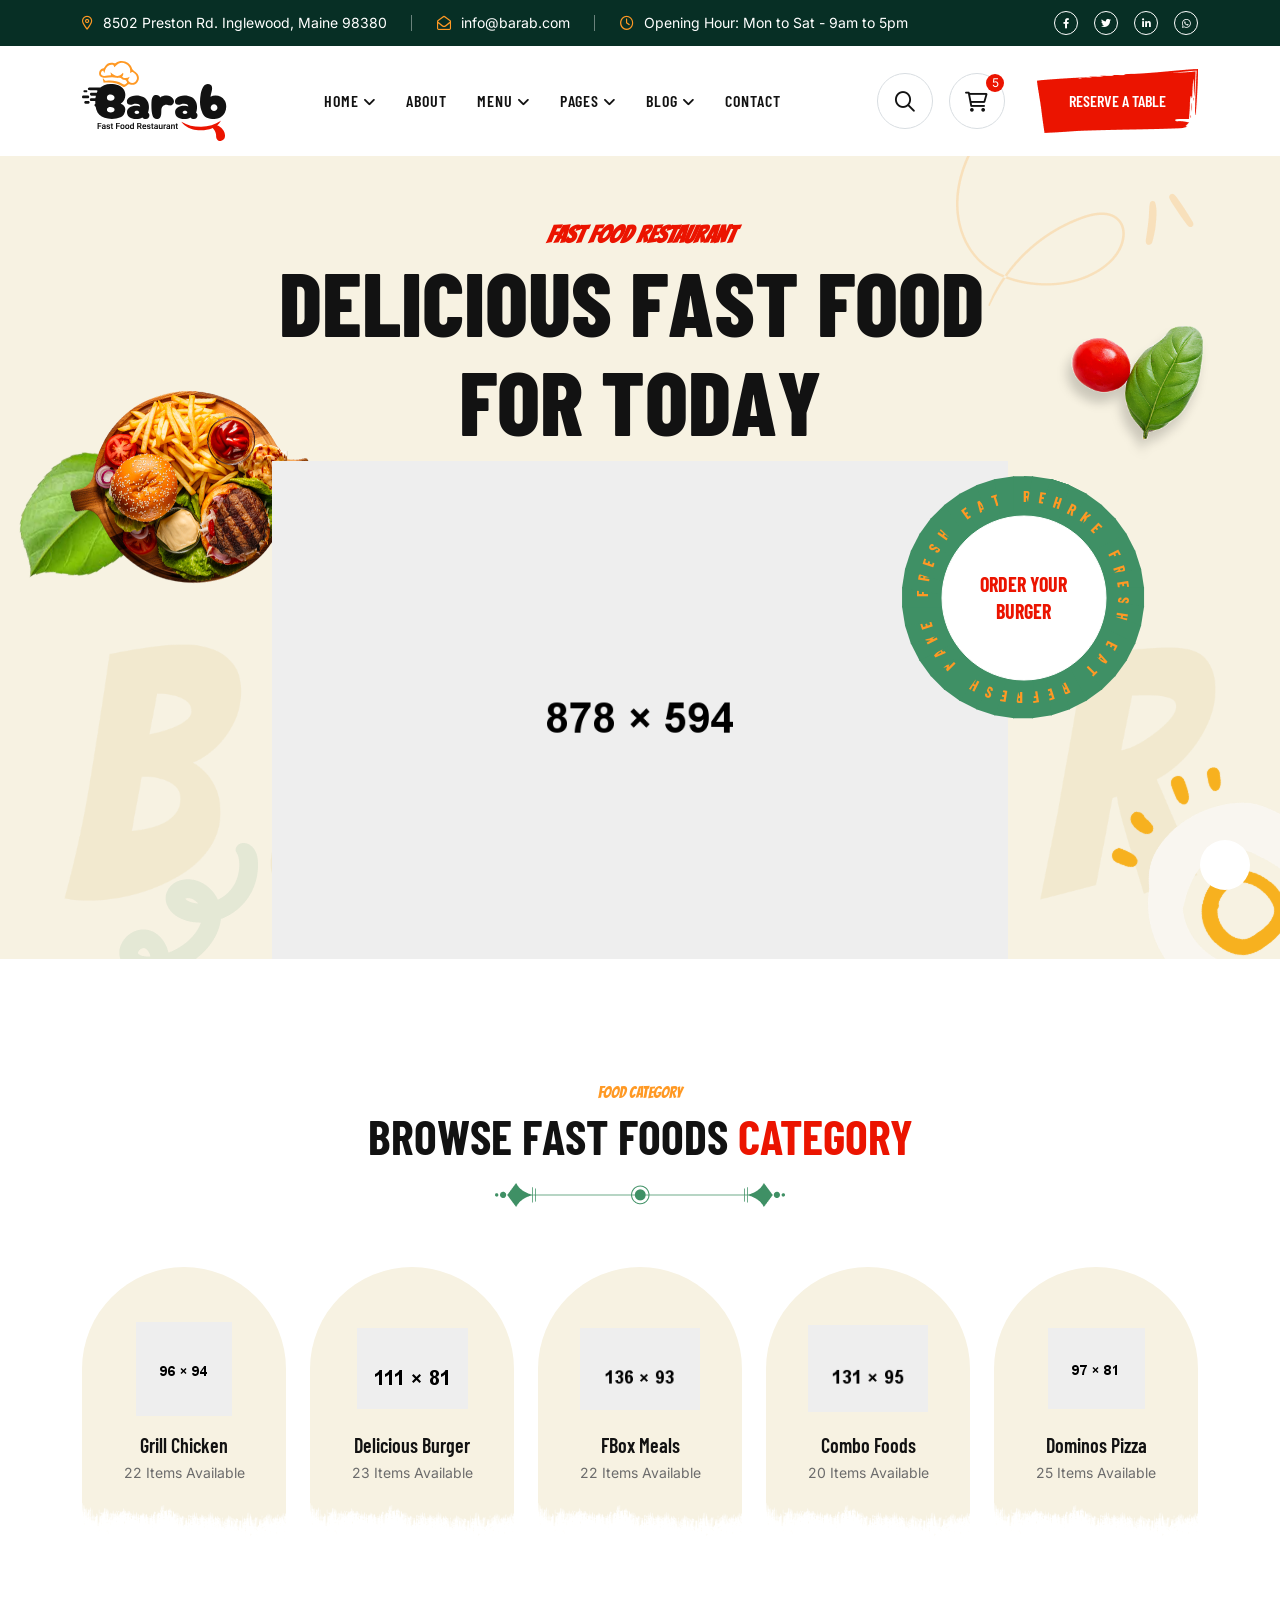
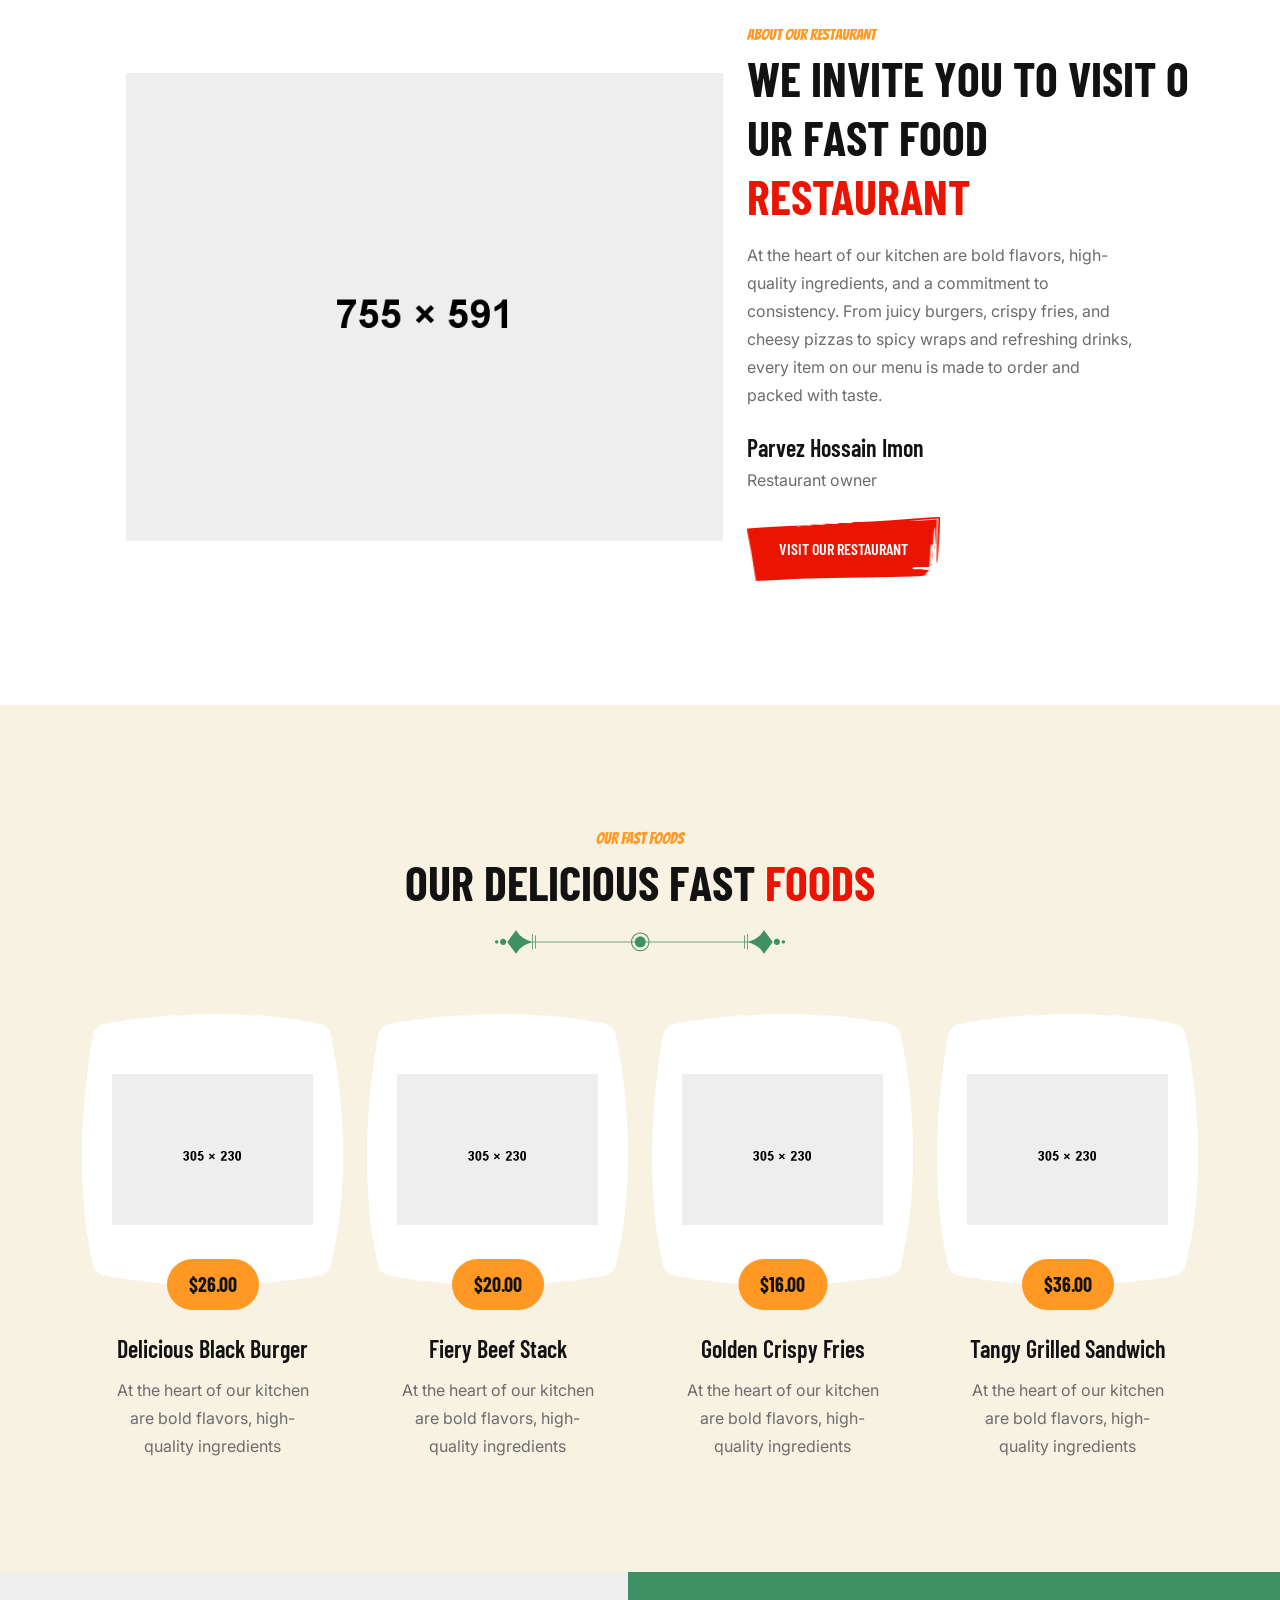
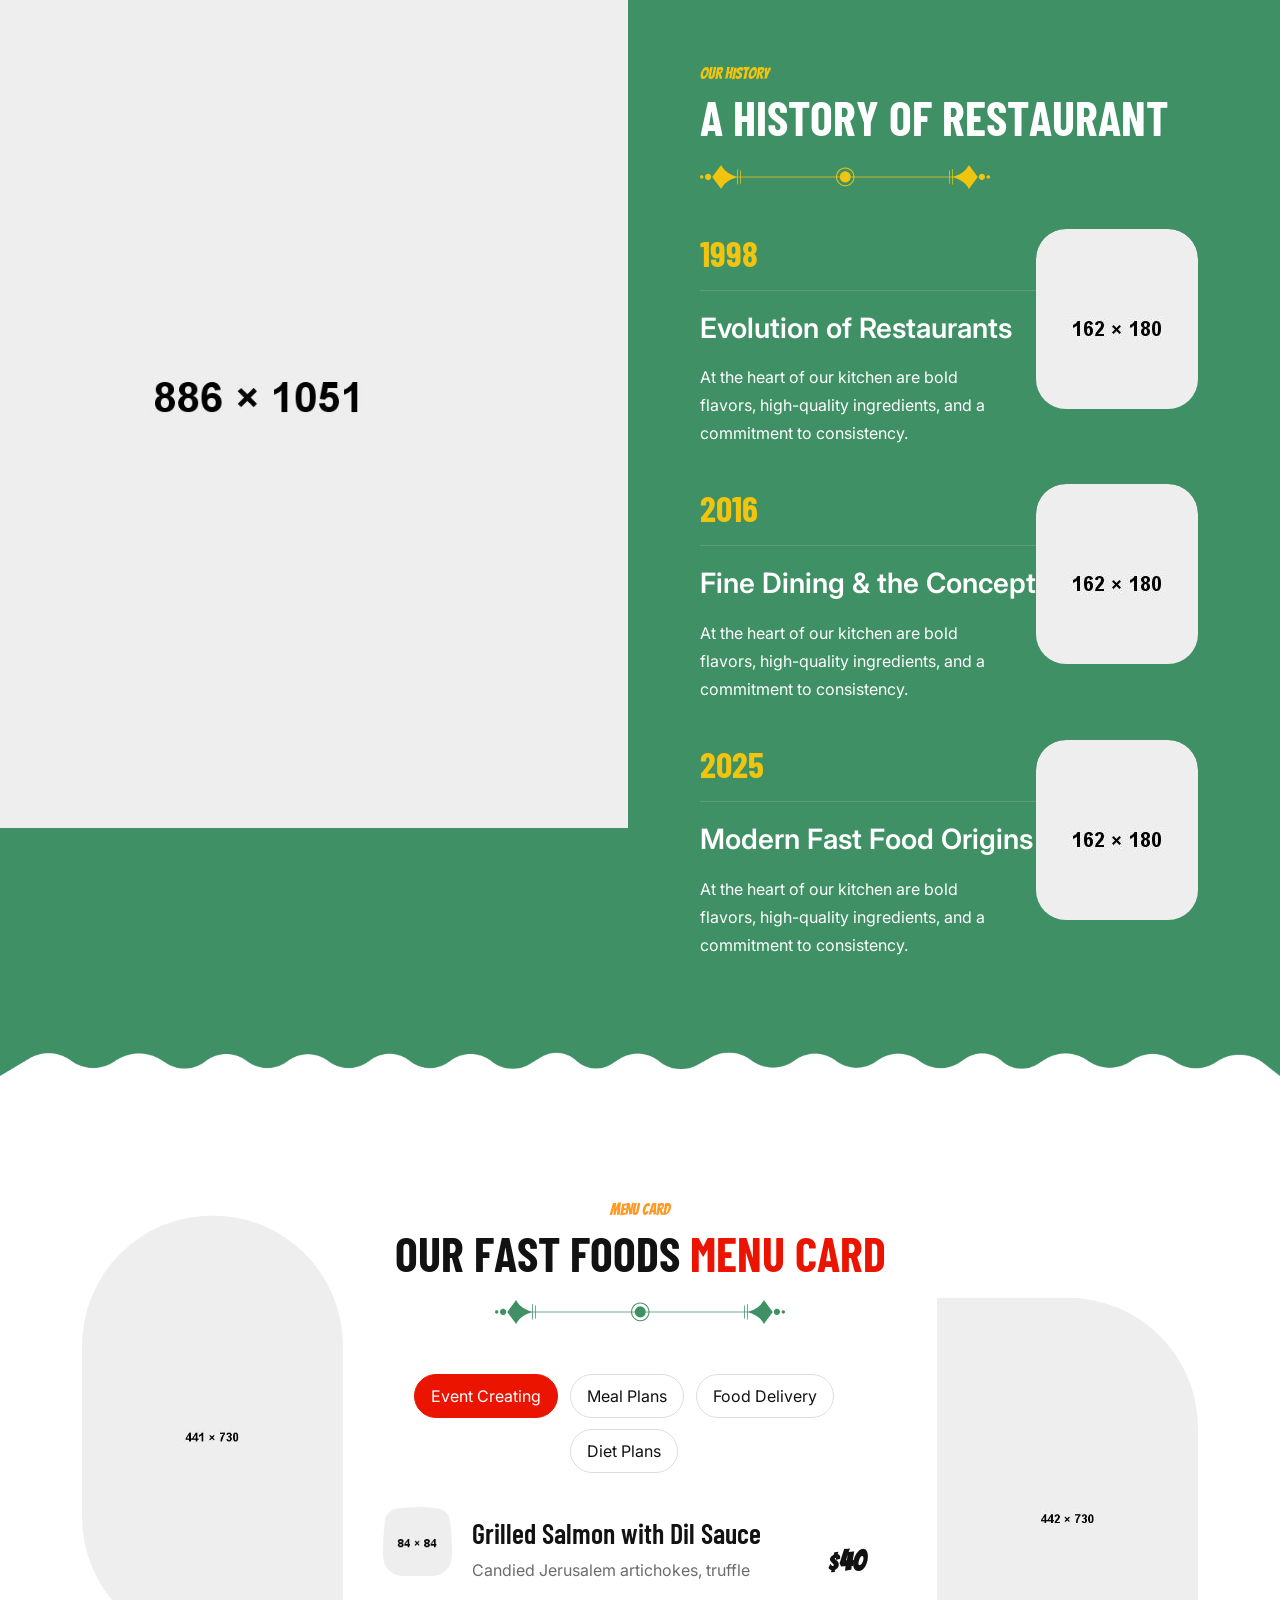
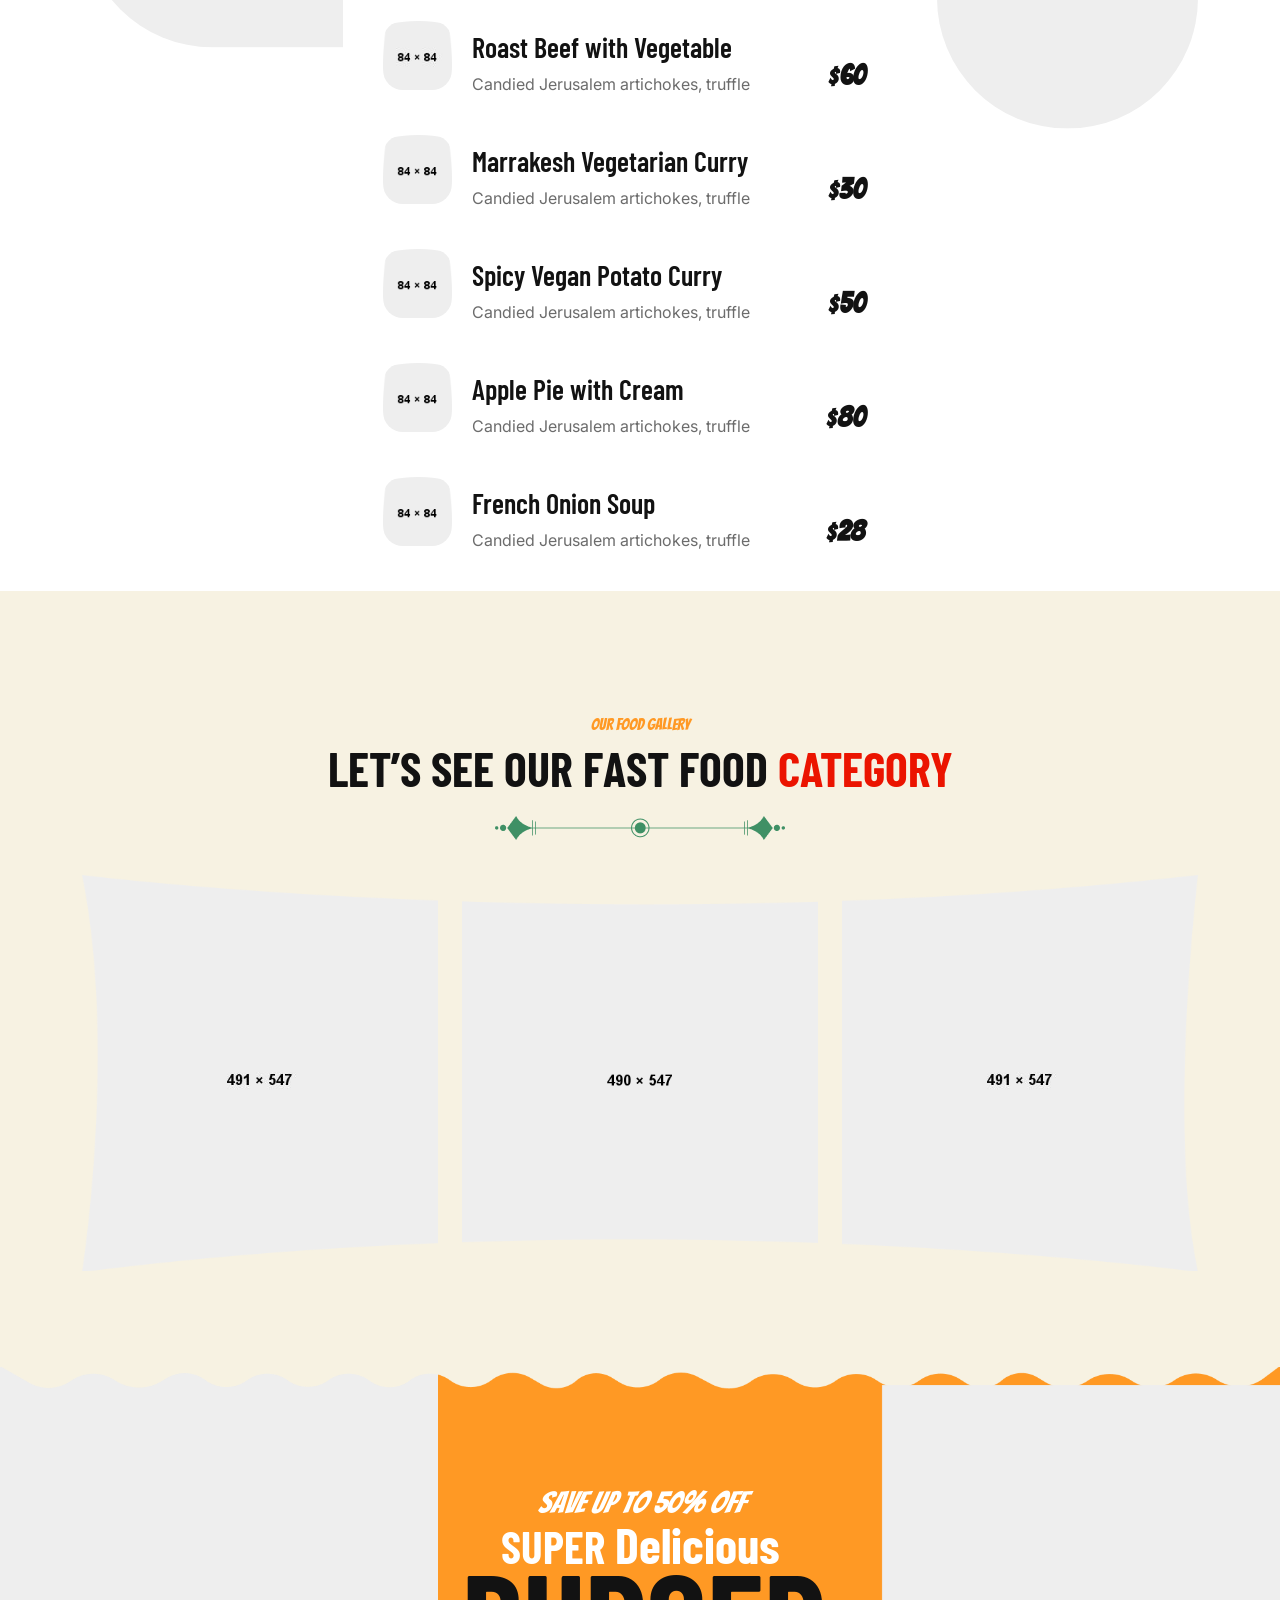
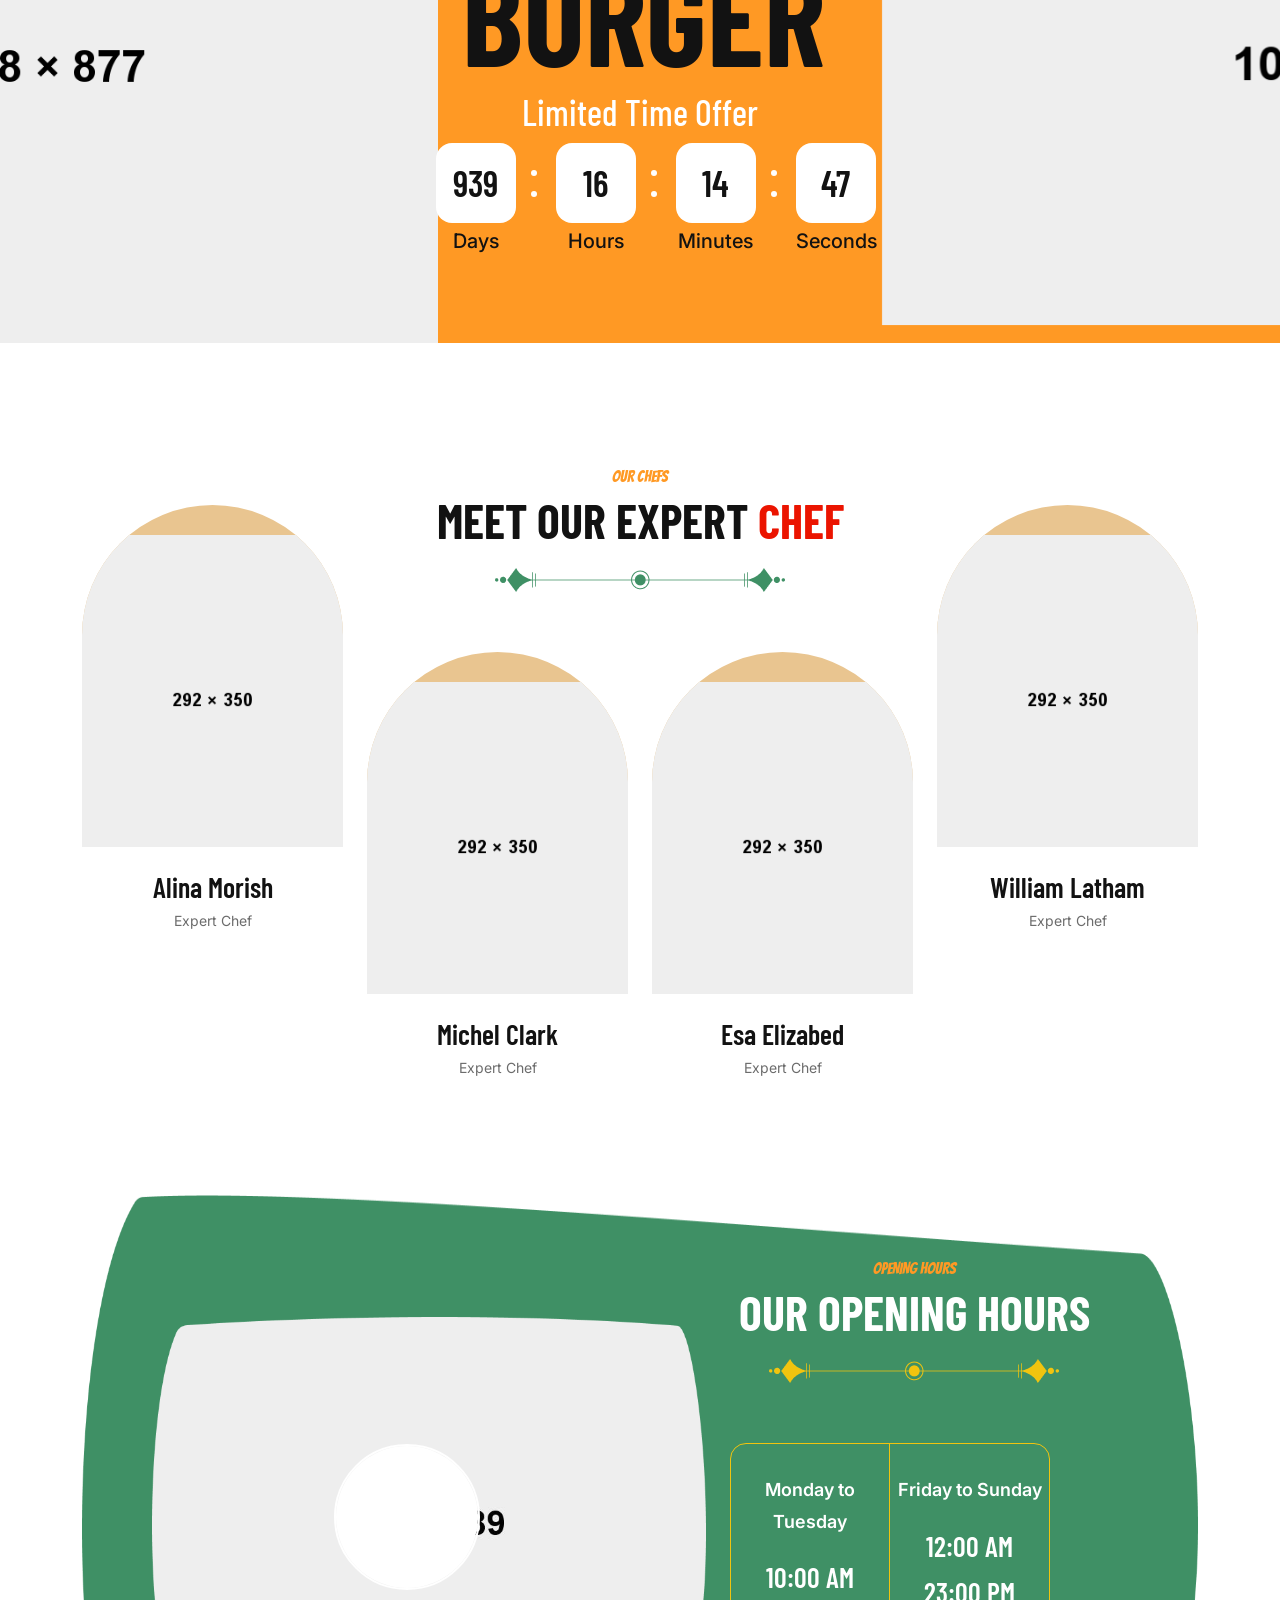
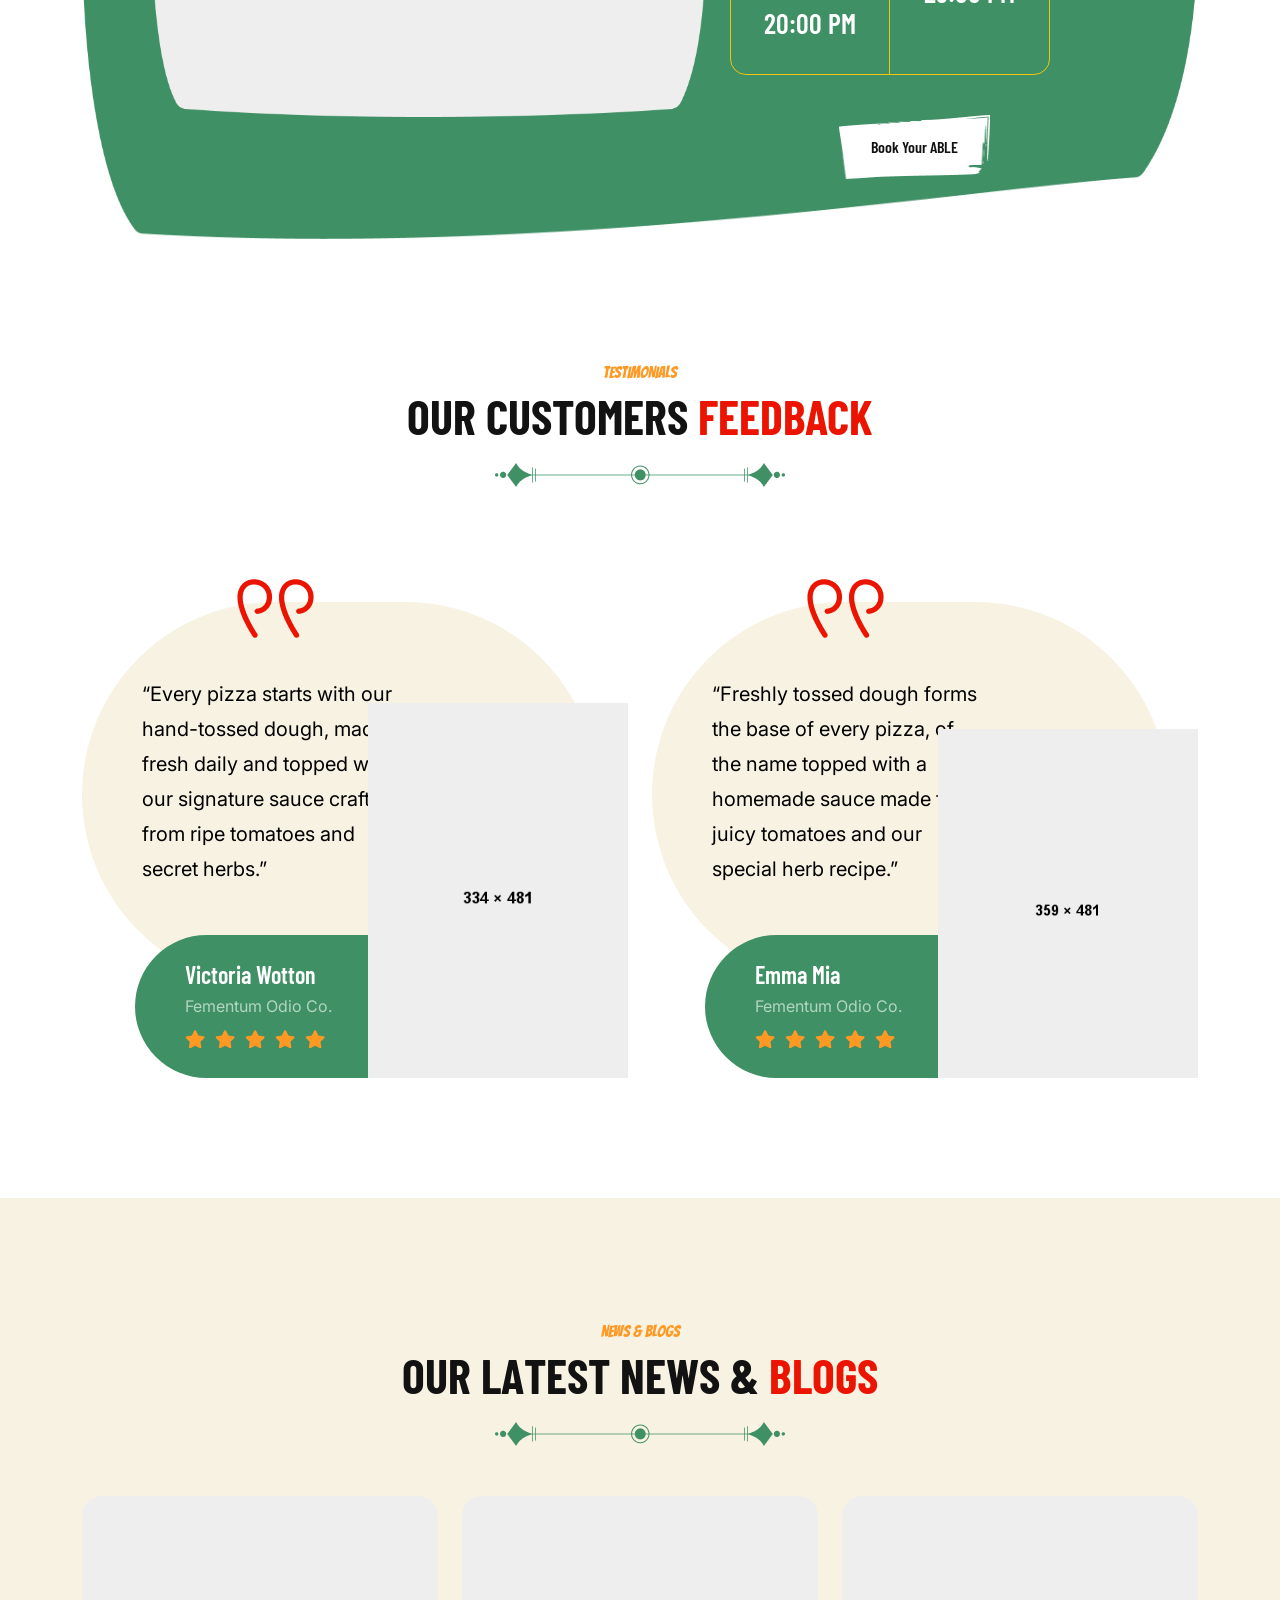
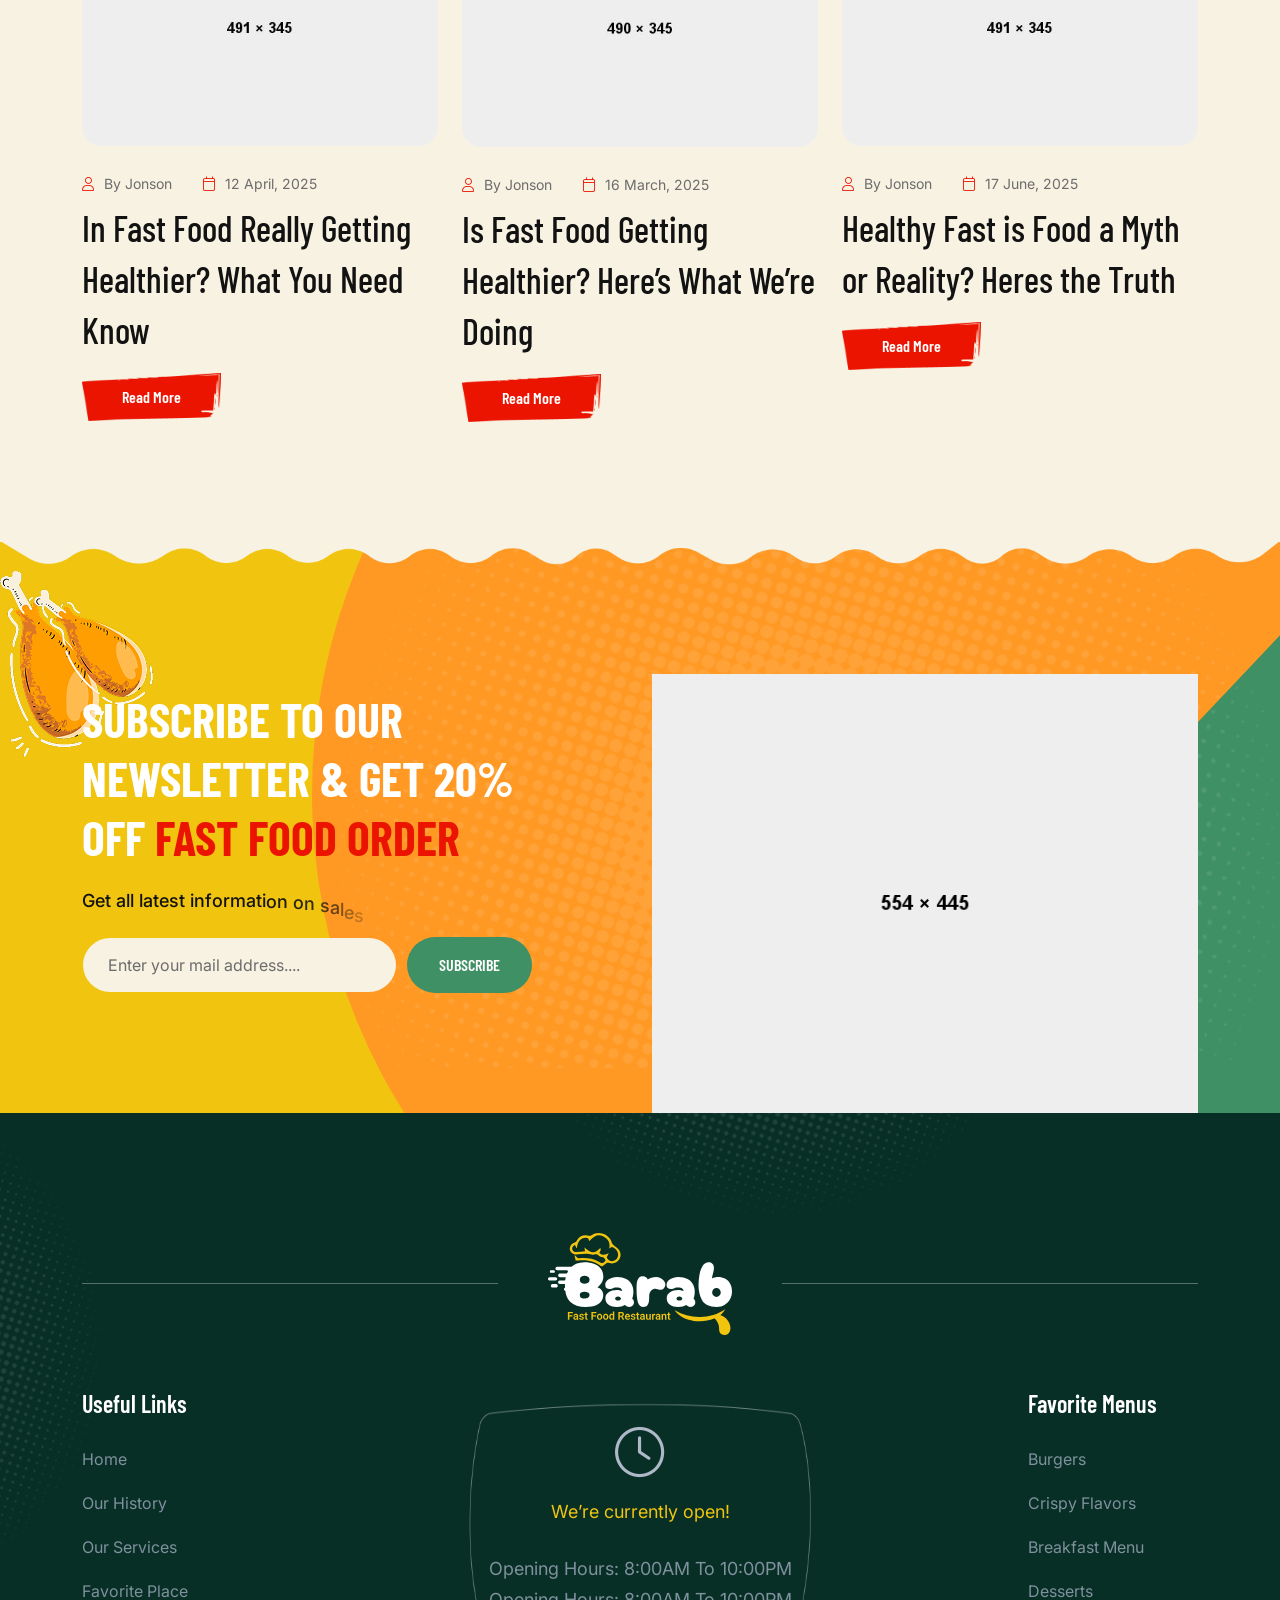
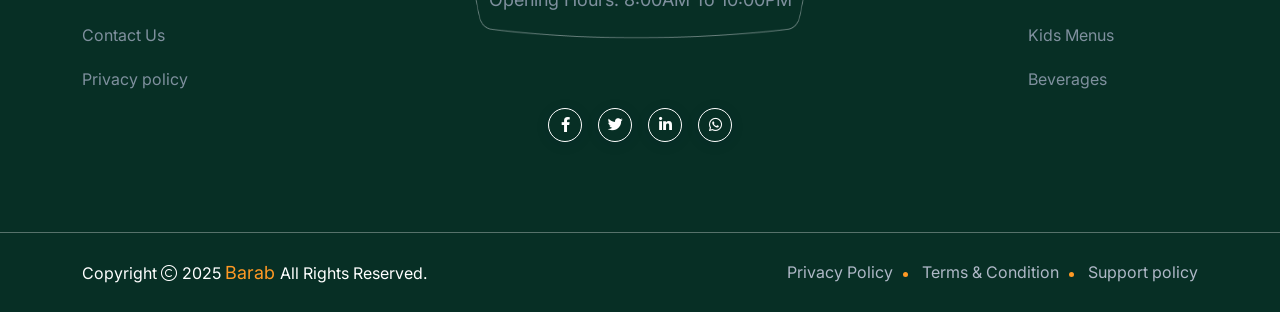
==== index.html @ 9aae11de "inital" ====
<!doctype html>
<html class="no-js" lang="zxx">

<head>
    <meta charset="utf-8">
    <meta http-equiv="x-ua-compatible" content="ie=edge">
    <title>Barab - Restaurant & Fast Food HTML Template - Home One</title>
    <meta name="author" content="Barab">
    <meta name="description" content="Barab - Restaurant & Fast Food HTML Template">
    <meta name="keywords" content="Barab - Restaurant & Fast Food HTML Template">
    <meta name="robots" content="INDEX,FOLLOW">

    <!-- Mobile Specific Metas -->
    <meta name="viewport" content="width=device-width, initial-scale=1, shrink-to-fit=no">

    <!-- Favicons - Place favicon.ico in the root directory -->
    <link rel="apple-touch-icon" sizes="57x57" href="assets/img/favicons/apple-icon-57x57.png">
    <link rel="apple-touch-icon" sizes="60x60" href="assets/img/favicons/apple-icon-60x60.png">
    <link rel="apple-touch-icon" sizes="72x72" href="assets/img/favicons/apple-icon-72x72.png">
    <link rel="apple-touch-icon" sizes="76x76" href="assets/img/favicons/apple-icon-76x76.png">
    <link rel="apple-touch-icon" sizes="114x114" href="assets/img/favicons/apple-icon-114x114.png">
    <link rel="apple-touch-icon" sizes="120x120" href="assets/img/favicons/apple-icon-120x120.png">
    <link rel="apple-touch-icon" sizes="144x144" href="assets/img/favicons/apple-icon-144x144.png">
    <link rel="apple-touch-icon" sizes="152x152" href="assets/img/favicons/apple-icon-152x152.png">
    <link rel="apple-touch-icon" sizes="180x180" href="assets/img/favicons/apple-icon-180x180.png">
    <link rel="icon" type="image/png" sizes="192x192" href="assets/img/favicons/android-icon-192x192.png">
    <link rel="icon" type="image/png" sizes="32x32" href="assets/img/favicons/favicon-32x32.png">
    <link rel="icon" type="image/png" sizes="96x96" href="assets/img/favicons/favicon-96x96.png">
    <link rel="icon" type="image/png" sizes="16x16" href="assets/img/favicons/favicon-16x16.png">
    <link rel="manifest" href="assets/img/favicons/manifest.json">
    <meta name="msapplication-TileColor" content="#ffffff">
    <meta name="msapplication-TileImage" content="assets/img/favicons/ms-icon-144x144.png">
    <meta name="theme-color" content="#ffffff">

    <!--==============================
	  Google Fonts
	============================== -->
    <link rel="preconnect" href="https://fonts.googleapis.com">
    <link rel="preconnect" href="https://fonts.gstatic.com" crossorigin>
    <link href="https://fonts.googleapis.com/css2?family=Bangers&family=Barlow+Condensed:ital,wght@0,100;0,200;0,300;0,400;0,500;0,600;0,700;0,800;0,900;1,100;1,200;1,300;1,400;1,500;1,600;1,700;1,800;1,900&family=Inter:ital,opsz,wght@0,14..32,100..900;1,14..32,100..900&display=swap" rel="stylesheet">


    <!--==============================
	    All CSS File
	============================== -->
    <!-- Bootstrap -->
    <link rel="stylesheet" href="assets/css/bootstrap.min.css">
    <!-- Fontawesome Icon -->
    <link rel="stylesheet" href="assets/css/fontawesome.min.css">
    <!-- Magnific Popup -->
    <link rel="stylesheet" href="assets/css/magnific-popup.min.css">
    <!-- datetimepicker -->
    <link rel="stylesheet" href="assets/css/jquery.datetimepicker.min.css">
    <!-- Swiper Js -->
    <link rel="stylesheet" href="assets/css/swiper-bundle.min.css">
    <!-- Theme Custom CSS -->
    <link rel="stylesheet" href="assets/css/style.css">

</head>

<body>

    <!--[if lte IE 9]>
    	<p class="browserupgrade">You are using an <strong>outdated</strong> browser. Please <a href="https://browsehappy.com/">upgrade your browser</a> to improve your experience and security.</p>
  	<![endif]-->


    <!--********************************
   		Code Start From Here 
	******************************** -->

    <!--==============================
     Preloader
  ==============================-->
    <div class="preloader ">
        <button class="th-btn preloaderCls">Cancel Preloader </button>
        <div id="preloader" class="preloader-inner">
            <div class="header-logo pb-2">
                <a href="index.html"><img class="jump" src="assets/img/logo-icon.svg" alt="Barab"></a>
            </div>
            <div class="txt-loading">
                <span data-text-preloader="B" class="letters-loading">
                    B </span>
                <span data-text-preloader="A" class="letters-loading">
                    A </span>
                <span data-text-preloader="R" class="letters-loading">
                    R </span>
                <span data-text-preloader="A" class="letters-loading">
                    A </span>
                <span data-text-preloader="B" class="letters-loading">
                    B
                </span>
            </div>
        </div>
    </div><!--==============================
    Sidemenu
============================== -->
    <div class="sidemenu-wrapper sidemenu-cart ">
        <div class="sidemenu-content">
            <button class="closeButton sideMenuCls"><i class="far fa-times"></i></button>
            <div class="widget woocommerce widget_shopping_cart">
                <h3 class="widget_title">Shopping cart</h3>
                <div class="widget_shopping_cart_content">
                    <ul class="woocommerce-mini-cart cart_list product_list_widget ">
                        <li class="woocommerce-mini-cart-item mini_cart_item">
                            <a href="#" class="remove remove_from_cart_button"><i class="far fa-times"></i></a>
                            <a href="#"><img src="assets/img/product/product_1_1.png" alt="Cart Image">Dumbbells</a>
                            <span class="quantity">1 ×
                                <span class="woocommerce-Price-amount amount">
                                    <span class="woocommerce-Price-currencySymbol">$</span>940.00</span>
                            </span>
                        </li>
                        <li class="woocommerce-mini-cart-item mini_cart_item">
                            <a href="#" class="remove remove_from_cart_button"><i class="far fa-times"></i></a>
                            <a href="#"><img src="assets/img/product/product_1_2.png" alt="Cart Image">Leather Bag</a>
                            <span class="quantity">1 ×
                                <span class="woocommerce-Price-amount amount">
                                    <span class="woocommerce-Price-currencySymbol">$</span>899.00</span>
                            </span>
                        </li>
                        <li class="woocommerce-mini-cart-item mini_cart_item">
                            <a href="#" class="remove remove_from_cart_button"><i class="far fa-times"></i></a>
                            <a href="#"><img src="assets/img/product/product_1_3.png" alt="Cart Image">Protein Bottle</a>
                            <span class="quantity">1 ×
                                <span class="woocommerce-Price-amount amount">
                                    <span class="woocommerce-Price-currencySymbol">$</span>756.00</span>
                            </span>
                        </li>
                        <li class="woocommerce-mini-cart-item mini_cart_item">
                            <a href="#" class="remove remove_from_cart_button"><i class="far fa-times"></i></a>
                            <a href="#"><img src="assets/img/product/product_1_4.png" alt="Cart Image">Gym Cycle</a>
                            <span class="quantity">1 ×
                                <span class="woocommerce-Price-amount amount">
                                    <span class="woocommerce-Price-currencySymbol">$</span>723.00</span>
                            </span>
                        </li>
                        <li class="woocommerce-mini-cart-item mini_cart_item">
                            <a href="#" class="remove remove_from_cart_button"><i class="far fa-times"></i></a>
                            <a href="#"><img src="assets/img/product/product_1_5.png" alt="Cart Image">Sports Shoes</a>
                            <span class="quantity">1 ×
                                <span class="woocommerce-Price-amount amount">
                                    <span class="woocommerce-Price-currencySymbol">$</span>1080.00</span>
                            </span>
                        </li>
                    </ul>
                    <p class="woocommerce-mini-cart__total total">
                        <strong>Subtotal:</strong>
                        <span class="woocommerce-Price-amount amount">
                            <span class="woocommerce-Price-currencySymbol">$</span>4398.00</span>
                    </p>
                    <p class="woocommerce-mini-cart__buttons buttons">
                        <a href="cart.html" class="th-btn style2 wc-forward">View cart</a>
                        <a href="checkout.html" class="th-btn style2 checkout wc-forward">Checkout</a>
                    </p>
                </div>
            </div>
        </div>
    </div>
    <div class="popup-search-box d-none d-lg-block">
        <button class="searchClose"><i class="far fa-times"></i></button>
        <form action="#">
            <input type="text" placeholder="What are you looking for?">
            <button type="submit"><i class="fal fa-search"></i></button>
        </form>
    </div><!--==============================
    Mobile Menu
  ============================== -->
    <div class="th-menu-wrapper">
        <div class="th-menu-area text-center">
            <button class="th-menu-toggle"><i class="fal fa-times"></i></button>
            <div class="mobile-logo">
                <a href="index.html"><img src="assets/img/logo.svg" alt="Barab"></a>
            </div>
            <div class="th-mobile-menu">
                <ul>
                    <li class="menu-item-has-children">
                        <a href="index.html">HOME</a>
                        <ul class="sub-menu">
                            <li><a href="index.html">Home I (Fast Food Restaurant)</a></li>
                            <li><a href="home-2.html">Home II (Pizza Restaurant)</a></li>
                        </ul>
                    </li>
                    <li class="menu-item-has-children">
                        <a href="#">MENUS</a>
                        <ul class="sub-menu">
                            <li><a href="menu-grid.html">Menu Grid View</a></li>
                            <li><a href="menu-list.html">Menu List View</a></li>
                        </ul>
                    </li>
                    <li><a href="about.html">ABOUT US</a></li>

                    <li class="menu-item-has-children">
                        <a href="#">PAGES</a>
                        <ul class="sub-menu">
                            <li class="menu-item-has-children">
                                <a href="#">Shop</a>
                                <ul class="sub-menu">
                                    <li><a href="shop.html">Shop</a></li>
                                    <li><a href="shop-details.html">Shop Details</a></li>
                                    <li><a href="cart.html">Cart Page</a></li>
                                    <li><a href="checkout.html">Checkout</a></li>
                                    <li><a href="wishlist.html">Wishlist</a></li>
                                </ul>
                            </li>
                            <li><a href="reservation.html">Reservation</a></li>
                            <li><a href="team.html">Our Chef</a></li>
                            <li><a href="team-details.html">Chef Details</a></li>
                            <li><a href="gallery.html">Gallery</a></li>
                            <li><a href="faq.html">FAQS</a></li>
                            <li><a href="testimonials.html">Testimonials</a></li>
                            <li><a href="error.html">Error Page</a></li>
                        </ul>
                    </li>
                    <li class="menu-item-has-children">
                        <a href="#">BLOG</a>
                        <ul class="sub-menu">
                            <li><a href="blog.html">Blog</a></li>
                            <li><a href="blog-details.html">Blog Details</a></li>
                        </ul>
                    </li>
                    <li>
                        <a href="contact.html">CONTACT</a>
                    </li>
                </ul>
            </div>
        </div>
    </div><!-- <div class="color-scheme-wrap active">
    <button class="switchIcon"><i class="fa-solid fa-palette"></i></button>
    <h4 class="color-scheme-wrap-title"><i class="far fa-palette"></i> Color Switcher</h4>
    <div class="color-switch-btns">
        <button data-color="#F41E1E"><i class="fa-solid fa-droplet"></i></button>
        <button data-color="#f34e3a"><i class="fa-solid fa-droplet"></i></button>
        <button data-color="#FF4857"><i class="fa-solid fa-droplet"></i></button>
        <button data-color="#3843C1"><i class="fa-solid fa-droplet"></i></button>
        <button data-color="#FF7E02"><i class="fa-solid fa-droplet"></i></button>
    </div>
</div> --><!--==============================
	Header Area
==============================-->
    <header class="th-header header-default">
        <div class="header-top d-sm-block d-none">
            <div class="container">
                <div class="row justify-content-center justify-content-lg-between align-items-center gy-2">
                    <div class="col-auto">
                        <div class="header-links">
                            <ul>
                                <li class="d-none d-xl-inline-block"><i class="far fa-location-dot"></i>8502 Preston Rd. Inglewood, Maine 98380</li>
                                <li class="d-none d-md-inline-block"><i class="far fa-envelope-open"></i><a href="mailto:info@barab.com">info@barab.com</a></li>
                                <li class="d-none d-sm-inline-block"><i class="far fa-clock"></i>Opening Hour: Mon to Sat - 9am to 5pm</li>
                            </ul>
                        </div>
                    </div>
                    <div class="col-auto d-none d-lg-block">
                        <div class="header-links">
                            <ul>
                                <li class="d-none d-xxl-inline-block header-contact"><i class="far fa-phone"></i><a href="tel:26365479875">+263 6547 9875</a></li>
                                <li>
                                    <div class="th-social">
                                        <a href="https://www.facebook.com/"><i class="fab fa-facebook-f"></i></a>
                                        <a href="https://www.twitter.com/"><i class="fab fa-twitter"></i></a>
                                        <a href="https://www.linkedin.com/"><i class="fab fa-linkedin-in"></i></a>
                                        <a href="https://www.whatsapp.com/"><i class="fab fa-whatsapp"></i></a>
                                    </div>
                                </li>
                            </ul>
                        </div>
                    </div>
                </div>
            </div>
        </div>
        <div class="sticky-wrapper">
            <!-- Main Menu Area -->
            <div class="menu-area">
                <div class="container">
                    <div class="row align-items-center justify-content-between">
                        <div class="col-auto">
                            <div class="header-logo">
                                <a href="index.html"><img src="assets/img/logo.svg" alt="Barab"></a>
                            </div>
                        </div>
                        <div class="col-auto">
                            <nav class="main-menu d-none d-lg-inline-block">
                                <ul>
                                    <li class="menu-item-has-children">
                                        <a href="index.html">HOME</a>
                                        <ul class="mega-menu mega-menu-content">
                                            <li>
                                                <div class="container">
                                                    <div class="row gy-4">
                                                        <div class="col-lg-4">
                                                            <div class="mega-menu-box">
                                                                <div class="mega-menu-img">
                                                                    <img src="assets/img/pages/index.jpg" alt="Home One">
                                                                    <div class="btn-wrap">
                                                                        <a href="index.html" class="th-btn style3">View Demo</a>
                                                                    </div>
                                                                </div>
                                                                <h3 class="mega-menu-title"><a href="index.html">Home I (Fast Food Restaurant)</a></h3>
                                                            </div>
                                                        </div>
                                                        <div class="col-lg-4">
                                                            <div class="mega-menu-box">
                                                                <div class="mega-menu-img">
                                                                    <img src="assets/img/pages/home-2.jpg" alt="Home Two">
                                                                    <div class="btn-wrap">
                                                                        <a href="home-2.html" class="th-btn style3">View Demo</a>
                                                                    </div>
                                                                </div>
                                                                <h3 class="mega-menu-title"><a href="home-2.html">Home II (Pizza Restaurant)</a></h3>
                                                            </div>
                                                        </div>
                                                        <div class="col-lg-4">
                                                            <div class="mega-menu-box coming">
                                                                <div class="mega-menu-img">
                                                                    <img src="assets/img/pages/home-3.jpg" alt="Home Three">
                                                                    <div class="btn-wrap">
                                                                        <a href="#" class="th-btn style3">Coming Home</a>
                                                                    </div>
                                                                </div>
                                                                <h3 class="mega-menu-title"><a href="#">Home III (Fine Dining)</a></h3>
                                                            </div>
                                                        </div>
                                                    </div>
                                                </div>
                                            </li>
                                        </ul>
                                    </li>
                                    <li><a href="about.html">ABOUT</a></li>
                                    <li class="menu-item-has-children">
                                        <a href="#">MENU</a>
                                        <ul class="sub-menu">
                                            <li><a href="menu-grid.html">Menu grid </a></li>
                                            <li><a href="menu-list.html">Menu List</a></li>
                                        </ul>
                                    </li>
                                    <li class="menu-item-has-children">
                                        <a href="#">PAGES</a>
                                        <ul class="sub-menu">
                                            <li class="menu-item-has-children">
                                                <a href="#">Shop</a>
                                                <ul class="sub-menu">
                                                    <li><a href="shop.html">Shop</a></li>
                                                    <li><a href="shop-details.html">Shop Details</a></li>
                                                    <li><a href="cart.html">Cart Page</a></li>
                                                    <li><a href="checkout.html">Checkout</a></li>
                                                    <li><a href="wishlist.html">Wishlist</a></li>
                                                </ul>
                                            </li>
                                            <li><a href="reservation.html">Reservation</a></li>

                                            <li><a href="team.html">Our Chef</a></li>
                                            <li><a href="team-details.html">Chef Details</a></li>
                                            <li><a href="gallery.html">Gallery</a></li>
                                            <li><a href="testimonials.html">Testimonials</a></li>
                                            <li><a href="faq.html">FAQS</a></li>
                                            <li><a href="error.html">Error Page</a></li>
                                        </ul>
                                    </li>
                                    <li class="menu-item-has-children">
                                        <a href="#">BLOG</a>
                                        <ul class="sub-menu">
                                            <li><a href="blog.html">Blog</a></li>
                                            <li><a href="blog-details.html">Blog Details</a></li>
                                        </ul>
                                    </li>
                                    <li>
                                        <a href="contact.html">CONTACT</a>
                                    </li>
                                </ul>
                            </nav>
                            <div class="header-button d-flex d-lg-none">
                                <button type="button" class="icon-btn sideMenuToggler">
                                    <span class="badge">5</span>
                                    <i class="fa-regular fa-cart-shopping"></i>
                                </button>
                                <button type="button" class="icon-btn th-menu-toggle"><i class="far fa-bars"></i></button>
                            </div>
                        </div>
                        <div class="col-auto d-none d-xl-block">
                            <div class="header-button">
                                <button type="button" class="icon-btn searchBoxToggler"><i class="far fa-search"></i></button>
                                <button type="button" class="icon-btn sideMenuToggler">
                                    <span class="badge">5</span>
                                    <i class="fa-regular fa-cart-shopping"></i>
                                </button>
                                <a href="reservation.html" class="th-btn btn-mask">RESERVE A TABLE</a>
                            </div>
                        </div>
                    </div>
                </div>
            </div>
        </div>
    </header>

    <!--==============================
Hero Area
==============================-->
    <div class="th-hero-wrapper hero-1 bg-smoke" id="hero">

        <div class="hero-img-shape-1">
            <div class="logo-icon-wrap">
                <div class="logo-icon">
                    <h4 class="order"><a href="shop.html ">ORDER YOUR BURGER</a></h4>
                </div>
                <div class="logo-icon-wrap__text">
                    <span class="logo-animation">MAKE FRESH EAT REFRESH MAKE FRESH EAT REFRESH</span>
                </div>
            </div>
        </div>

        <div class="shape-mockup d-none d-xl-block movingX" data-top="0%" data-right="5%">
            <img src="assets/img/icon/hero-1-1.png" alt="img">
        </div>
        <div class="shape-mockup hero-shape-1-2 gsap-scroll-rotate" data-top="14%" data-left="1%">
            <img src="assets/img/icon/hero-1-2.png" alt="img">
        </div>
        <div class="shape-mockup jump-reverse hero-shape-1-3" data-top="13%" data-right="2%">
            <img src="assets/img/icon/hero-1-3.png" alt="img">
        </div>
        <div class="shape-mockup movingX" data-bottom="0%" data-left="5%">
            <img src="assets/img/icon/hero-1-4.png" alt="img">
        </div>
        <div class="shape-mockup jump hero-shape-1-5" data-bottom="0%" data-right="0%">
            <img src="assets/img/icon/hero-1-5.png" alt="img">
        </div>

        <div class="hero-1-bg">
            <img src="assets/img/bg/hero-1-bg.png" alt="img">
        </div>
        <div class="hero-inner">
            <div class="container">
                <div class="row justify-content-center">
                    <div class="col-xl-8 col-lg-10">
                        <div class="hero-style1">
                            <span class="sub-title gsap-scale-down-fade">Fast Food Restaurant</span>
                            <h1 class="hero-title text-anime-style-2">Delicious Fast food For today</h1>
                            <div class="hero-img1 gsap-scale-up-fade">
                                <img src="assets/img/hero/hero-img.png" alt="Image">
                            </div>
                        </div>
                    </div>
                </div>
            </div>
        </div>
    </div>
    <!--======== / Hero Section ========--><!--==============================
Category Area  
==============================-->
    <section class="space overflow-hidden space-extra-bottom">
        <div class="container">
            <div class="title-area text-center mb-60">
                <span class="sub-title text-anime-style-1">Food Category</span>
                <h2 class="sec-title text-anime-style-2">Browse Fast Foods <span class="text-theme">Category</span></h2>
                <img class="img-anime-style-1" src="assets/img/icon/title-shape.png" alt="img">
            </div>
            <div class="slider-area">
                <div class="swiper th-slider" id="catSlider1" data-slider-options='{"autoplay":true,"loop":true,"breakpoints":{"0":{"slidesPerView":1},"400":{"slidesPerView":"2"},"768":{"slidesPerView":"3"},"992":{"slidesPerView":"4"},"1200":{"slidesPerView":"5"},"1400":{"slidesPerView":"6"}}}'>
                    <div class="swiper-wrapper">
                        <div class="swiper-slide">
                            <div class="category-card">
                                <img class="cat-i-bottom" src="assets/img/icon/cat-1-bottom.png" alt="img">
                                <div class="box-icon">
                                    <img src="assets/img/category/category_1-1.png" alt="Image">
                                </div>
                                <h3 class="box-title"><a href="shop.html">Dominos Pizza</a></h3>
                                <p class="box-subtitle">25 Items Available</p>
                            </div>
                        </div>

                        <div class="swiper-slide">
                            <div class="category-card">
                                <img class="cat-i-bottom" src="assets/img/icon/cat-1-bottom.png" alt="img">
                                <div class="box-icon">
                                    <img src="assets/img/category/category_1-2.png" alt="Image">
                                </div>
                                <h3 class="box-title"><a href="shop.html">Grill Chicken</a></h3>
                                <p class="box-subtitle">22 Items Available</p>
                            </div>
                        </div>

                        <div class="swiper-slide">
                            <div class="category-card">
                                <img class="cat-i-bottom" src="assets/img/icon/cat-1-bottom.png" alt="img">
                                <div class="box-icon">
                                    <img src="assets/img/category/category_1-3.png" alt="Image">
                                </div>
                                <h3 class="box-title"><a href="shop.html">Delicious Burger</a></h3>
                                <p class="box-subtitle">23 Items Available</p>
                            </div>
                        </div>

                        <div class="swiper-slide">
                            <div class="category-card">
                                <img class="cat-i-bottom" src="assets/img/icon/cat-1-bottom.png" alt="img">
                                <div class="box-icon">
                                    <img src="assets/img/category/category_1-4.png" alt="Image">
                                </div>
                                <h3 class="box-title"><a href="shop.html">FBox Meals</a></h3>
                                <p class="box-subtitle">22 Items Available</p>
                            </div>
                        </div>

                        <div class="swiper-slide">
                            <div class="category-card">
                                <img class="cat-i-bottom" src="assets/img/icon/cat-1-bottom.png" alt="img">
                                <div class="box-icon">
                                    <img src="assets/img/category/category_1-5.png" alt="Image">
                                </div>
                                <h3 class="box-title"><a href="shop.html">Combo Foods</a></h3>
                                <p class="box-subtitle">20 Items Available</p>
                            </div>
                        </div>

                        <div class="swiper-slide">
                            <div class="category-card">
                                <img class="cat-i-bottom" src="assets/img/icon/cat-1-bottom.png" alt="img">
                                <div class="box-icon">
                                    <img src="assets/img/category/category_1-1.png" alt="Image">
                                </div>
                                <h3 class="box-title"><a href="shop.html">Dominos Pizza</a></h3>
                                <p class="box-subtitle">25 Items Available</p>
                            </div>
                        </div>

                        <div class="swiper-slide">
                            <div class="category-card">
                                <img class="cat-i-bottom" src="assets/img/icon/cat-1-bottom.png" alt="img">
                                <div class="box-icon">
                                    <img src="assets/img/category/category_1-2.png" alt="Image">
                                </div>
                                <h3 class="box-title"><a href="shop.html">Grill Chicken</a></h3>
                                <p class="box-subtitle">22 Items Available</p>
                            </div>
                        </div>

                        <div class="swiper-slide">
                            <div class="category-card">
                                <img class="cat-i-bottom" src="assets/img/icon/cat-1-bottom.png" alt="img">
                                <div class="box-icon">
                                    <img src="assets/img/category/category_1-3.png" alt="Image">
                                </div>
                                <h3 class="box-title"><a href="shop.html">Delicious Burger</a></h3>
                                <p class="box-subtitle">23 Items Available</p>
                            </div>
                        </div>

                        <div class="swiper-slide">
                            <div class="category-card">
                                <img class="cat-i-bottom" src="assets/img/icon/cat-1-bottom.png" alt="img">
                                <div class="box-icon">
                                    <img src="assets/img/category/category_1-4.png" alt="Image">
                                </div>
                                <h3 class="box-title"><a href="shop.html">FBox Meals</a></h3>
                                <p class="box-subtitle">22 Items Available</p>
                            </div>
                        </div>

                        <div class="swiper-slide">
                            <div class="category-card">
                                <img class="cat-i-bottom" src="assets/img/icon/cat-1-bottom.png" alt="img">
                                <div class="box-icon">
                                    <img src="assets/img/category/category_1-5.png" alt="Image">
                                </div>
                                <h3 class="box-title"><a href="shop.html">Combo Foods</a></h3>
                                <p class="box-subtitle">20 Items Available</p>
                            </div>
                        </div>

                    </div>
                </div>
                <button data-slider-prev="#catSlider1" class="slider-arrow slider-prev"><img src="assets/img/icon/left-arrow.svg" alt=""></button>
                <button data-slider-next="#catSlider1" class="slider-arrow slider-next"><img src="assets/img/icon/right-arrow.svg" alt=""></button>
            </div>
        </div>
    </section><!--==============================
About Area  
==============================-->
    <div class="overflow-hidden space-bottom overflow-hidden" id="about-sec">
        <div class="shape-mockup jump-reverse d-none d-xxl-block" data-top="10%" data-left="43%">
            <img src="assets/img/shape/about-shape-1.1.png" alt="img">
        </div>
        <div class="shape-mockup jump d-none d-xxl-block" data-bottom="15%" data-right="1%">
            <img src="assets/img/shape/about-shape-1.2.png" alt="img">
        </div>
        <div class="container">
            <div class="row gy-40 gx-80 align-items-center">
                <div class="col-xl-7 ps-xl-5">
                    <div class="img-box1 ms-xl-2">
                        <div class="img1 gsap-fade-left">
                            <img src="assets/img/about/about_1_1.png" alt="About">
                        </div>
                    </div>
                </div>
                <div class="col-xl-5">
                    <div class="title-area mb-1">
                        <span class="sub-title text-anime-style-1">About our restaurant</span>
                        <h2 class="sec-title text-anime-style-2">We invite you to visit our Fast food <span class="text-theme">Restaurant</span></h2>
                        <p class="box-text me-xl-5 pe-xl-3 wow fadeinup" data-wow-delay=".3s">At the heart of our kitchen are bold flavors, high-quality ingredients, and a commitment to consistency. From juicy burgers, crispy fries, and cheesy pizzas to spicy wraps and refreshing drinks, every item on our menu is made to order and packed with taste.</p>
                        <div class="about-1-owner wow fadeinup" data-wow-delay=".5s">
                            <h4 class="box-title">Parvez Hossain Imon</h4>
                            <p>Restaurant owner</p>
                        </div>
                        <a href="reservation.html" class="th-btn btn-mask wow fadeinup" data-wow-delay=".7s">VISIT OUR RESTAURANT</a>
                    </div>
                </div>

            </div>
        </div>
    </div><!--==============================
    
    ==============================-->
    <section class="food-sec-1 space bg-smoke overflow-hidden">
        <div class="container">
            <div class="row gy-40">
                <div class="title-area text-center mb-60">
                    <span class="sub-title text-anime-style-1">Our Fast Foods</span>
                    <h2 class="sec-title text-anime-style-2">Our Delicious Fast <span class="text-theme">Foods</span></h2>
                    <img class="img-anime-style-1" src="assets/img/icon/title-shape.png" alt="img">
                </div>
            </div>
            <div class="row gy-30">
                <div class=" col-xl-3 col-lg-6 col-md-6">
                    <div class="food-card-1 wow fadeinleft" data-wow-delay=".2s">
                        <div class="thumb">
                            <div class="food-mask" data-mask-src="assets/img/bg/menu-1-msk-bg.png"></div>
                            <img src="assets/img/food/food-1-1.png" alt="Image">
                            <div class="actions">
                                <a href="cart.html" class="icon-btn"><i class="far fa-cart-plus"></i></a>
                                <a href="wishlist.html" class="icon-btn"><i class="far fa-heart"></i></a>
                            </div>
                        </div>
                        <div class="content">
                            <h4 class="price">$26.00</h4>
                            <h4 class="box-title"><a href="shop-details.html">Delicious Black Burger</a></h4>
                            <p class="box-text"> At the heart of our kitchen are bold flavors, high-quality ingredients</p>
                        </div>
                    </div>
                </div>
                <div class=" col-xl-3 col-lg-6 col-md-6">
                    <div class="food-card-1 wow fadeinleft" data-wow-delay=".4s">
                        <div class="thumb">
                            <div class="food-mask" data-mask-src="assets/img/bg/menu-1-msk-bg.png"></div>
                            <img src="assets/img/food/food-1-2.png" alt="Image">
                            <div class="actions">
                                <a href="cart.html" class="icon-btn"><i class="far fa-cart-plus"></i></a>
                                <a href="wishlist.html" class="icon-btn"><i class="far fa-heart"></i></a>
                            </div>
                        </div>
                        <div class="content">
                            <h4 class="price">$20.00</h4>
                            <h4 class="box-title"><a href="shop-details.html">Fiery Beef Stack</a></h4>
                            <p class="box-text"> At the heart of our kitchen are bold flavors, high-quality ingredients</p>
                        </div>
                    </div>
                </div>
                <div class=" col-xl-3 col-lg-6 col-md-6">
                    <div class="food-card-1 wow fadeinright" data-wow-delay=".6s">
                        <div class="thumb">
                            <div class="food-mask" data-mask-src="assets/img/bg/menu-1-msk-bg.png"></div>
                            <img src="assets/img/food/food-1-3.png" alt="Image">
                            <div class="actions">
                                <a href="cart.html" class="icon-btn"><i class="far fa-cart-plus"></i></a>
                                <a href="wishlist.html" class="icon-btn"><i class="far fa-heart"></i></a>
                            </div>
                        </div>
                        <div class="content">
                            <h4 class="price">$16.00</h4>
                            <h4 class="box-title"><a href="shop-details.html">Golden Crispy Fries</a></h4>
                            <p class="box-text"> At the heart of our kitchen are bold flavors, high-quality ingredients</p>
                        </div>
                    </div>
                </div>
                <div class=" col-xl-3 col-lg-6 col-md-6">
                    <div class="food-card-1 wow fadeinright" data-wow-delay=".8s">
                        <div class="thumb">
                            <div class="food-mask" data-mask-src="assets/img/bg/menu-1-msk-bg.png"></div>
                            <img src="assets/img/food/food-1-4.png" alt="Image">
                            <div class="actions">
                                <a href="cart.html" class="icon-btn"><i class="far fa-cart-plus"></i></a>
                                <a href="wishlist.html" class="icon-btn"><i class="far fa-heart"></i></a>
                            </div>
                        </div>
                        <div class="content">
                            <h4 class="price">$36.00</h4>
                            <h4 class="box-title"><a href="shop-details.html">Tangy Grilled Sandwich</a></h4>
                            <p class="box-text"> At the heart of our kitchen are bold flavors, high-quality ingredients</p>
                        </div>
                    </div>
                </div>
            </div>
        </div>
    </section><!--==============================
History Area  
==============================-->
    <div class="history-sec1 bg-theme2 overflow-hidden " id="history-sec">
        <img class="round-shape-bottom" src="assets/img/shape/shape-bottom.png" alt="img">
        <div class="container">
            <div class="row gy-4 justify-content-center">
                <div class="col-lg-6">
                    <div class="history-img">
                        <img src="assets/img/history/history-main.jpg" alt="img">
                    </div>
                </div>

                <div class="col-lg-6">
                    <div class="history-content-wrap ps-xl-5">
                        <div class="title-area mb-40">
                            <span class="sub-title text-anime-style-1">Our History</span>
                            <h2 class="sec-title text-anime-style-2 text-white">A History of restaurant</h2>
                            <img class="img-anime-style-1" src="assets/img/icon/title-shape2.png" alt="img">
                        </div>

                        <div class="history-box-1 wow fadeinup" data-wow-delay=".2s">
                            <div class="content">
                                <h4 class="year">1998</h4>
                                <h3 class="box-title">Evolution of Restaurants</h3>
                                <p class="box-text pe-xxl-5 me-xl-5">At the heart of our kitchen are bold flavors, high-quality ingredients, and a commitment to consistency.</p>
                            </div>
                            <div class="thumb global-img">
                                <img src="assets/img/history/history-sm-1-1.jpg" alt="img">
                            </div>
                        </div>
                        <div class="history-box-1 wow fadeinup" data-wow-delay=".4s">
                            <div class="content">
                                <h4 class="year">2016</h4>
                                <h3 class="box-title">Fine Dining & the Concept</h3>
                                <p class="box-text pe-xxl-5 me-xl-5">At the heart of our kitchen are bold flavors, high-quality ingredients, and a commitment to consistency.</p>
                            </div>
                            <div class="thumb global-img">
                                <img src="assets/img/history/history-sm-1-2.jpg" alt="img">
                            </div>
                        </div>
                        <div class="history-box-1 wow fadeinup" data-wow-delay=".6s">
                            <div class="content">
                                <h4 class="year">2025</h4>
                                <h3 class="box-title">Modern Fast Food Origins</h3>
                                <p class="box-text pe-xxl-5 me-xl-5">At the heart of our kitchen are bold flavors, high-quality ingredients, and a commitment to consistency.</p>
                            </div>
                            <div class="thumb global-img">
                                <img src="assets/img/history/history-sm-1-3.jpg" alt="img">
                            </div>
                        </div>
                    </div>
                </div>
            </div>
        </div>
    </div><!--==============================
History Area  
==============================-->
    <div class="menu-sec1 space-top overflow-hidden " id="menu-sec">
        <div class="container">
            <div class="title-area text-center mb-40">
                <span class="sub-title text-anime-style-1">Menu Card</span>
                <h2 class="sec-title text-anime-style-2">Our Fast Foods <span class="text-theme">Menu Card</span></h2>
                <img class="img-anime-style-1" src="assets/img/icon/title-shape.png" alt="img">
            </div>
            <div class="row gy-4 justify-content-center">
                <div class="col-lg-3">
                    <div class="menu-img-1-1 gsap-scroll-float-down2">
                        <img src="assets/img/menu/menu-1-1.jpg" alt="img">
                    </div>
                </div>

                <div class="col-lg-6">
                    <div class="menu-1-content-wrap ps-xl-3 pe-xl-5">
                        <ul class="nav nav-tabs wow fadeinup" id="myTab" role="tablist">
                            <li class="nav-item" role="presentation">
                                <button class="nav-link active" id="event-creating-tab" data-bs-toggle="tab" data-bs-target="#event-creating" type="button" role="tab" aria-controls="event-creating" aria-selected="true">Event Creating</button>
                            </li>
                            <li class="nav-item" role="presentation">
                                <button class="nav-link" id="meal-plans-tab" data-bs-toggle="tab" data-bs-target="#meal-plans" type="button" role="tab" aria-controls="meal-plans" aria-selected="false">Meal Plans</button>
                            </li>
                            <li class="nav-item" role="presentation">
                                <button class="nav-link" id="food-delivery-tab" data-bs-toggle="tab" data-bs-target="#food-delivery" type="button" role="tab" aria-controls="food-delivery" aria-selected="false">Food Delivery</button>
                            </li>
                            <li class="nav-item" role="presentation">
                                <button class="nav-link" id="diet-plans-tab" data-bs-toggle="tab" data-bs-target="#diet-plans" type="button" role="tab" aria-controls="diet-plans" aria-selected="false">Diet Plans</button>
                            </li>
                        </ul>

                        <div class="tab-content" id="myTabContent">

                            <div class="tab-pane fade show active" id="event-creating" role="tabpanel" aria-labelledby="event-creating-tab">
                                <div class="menu-item-1 wow fadeinup" data-wow-delay=".2s">
                                    <div class="thumb global-img" data-mask-src="assets/img/bg/menu-1-msk-bg.jpg">
                                        <img src="assets/img/menu/menu-1-item-1-1.jpg" alt="img">
                                    </div>
                                    <div class="content">
                                        <div class="left">
                                            <h3 class="box-title"><a href="shop-details.html">Grilled Salmon with Dil Sauce</a></h3>
                                            <p class="box-text">Candied Jerusalem artichokes, truffle</p>
                                        </div>
                                        <div class="right">
                                            <h4 class="price"> <span>$</span> 40</h4>
                                        </div>
                                    </div>
                                </div>
                                <div class="menu-item-1 wow fadeinup" data-wow-delay=".3s">
                                    <div class="thumb global-img" data-mask-src="assets/img/bg/menu-1-msk-bg.jpg">
                                        <img src="assets/img/menu/menu-1-item-1-2.jpg" alt="img">
                                    </div>
                                    <div class="content">
                                        <div class="left">
                                            <h3 class="box-title"><a href="shop-details.html">Roast Beef with Vegetable</a></h3>
                                            <p class="box-text">Candied Jerusalem artichokes, truffle</p>
                                        </div>
                                        <div class="right">
                                            <h4 class="price"> <span>$</span> 60</h4>
                                        </div>
                                    </div>
                                </div>
                                <div class="menu-item-1 wow fadeinup" data-wow-delay=".4s">
                                    <div class="thumb global-img" data-mask-src="assets/img/bg/menu-1-msk-bg.jpg">
                                        <img src="assets/img/menu/menu-1-item-1-3.jpg" alt="img">
                                    </div>
                                    <div class="content">
                                        <div class="left">
                                            <h3 class="box-title"><a href="shop-details.html">Marrakesh Vegetarian Curry</a></h3>
                                            <p class="box-text">Candied Jerusalem artichokes, truffle</p>
                                        </div>
                                        <div class="right">
                                            <h4 class="price"> <span>$</span> 30</h4>
                                        </div>
                                    </div>
                                </div>
                                <div class="menu-item-1 wow fadeinup" data-wow-delay=".5s">
                                    <div class="thumb global-img" data-mask-src="assets/img/bg/menu-1-msk-bg.jpg">
                                        <img src="assets/img/menu/menu-1-item-1-4.jpg" alt="img">
                                    </div>
                                    <div class="content">
                                        <div class="left">
                                            <h3 class="box-title"><a href="shop-details.html">Spicy Vegan Potato Curry</a></h3>
                                            <p class="box-text">Candied Jerusalem artichokes, truffle</p>
                                        </div>
                                        <div class="right">
                                            <h4 class="price"> <span>$</span> 50</h4>
                                        </div>
                                    </div>
                                </div>
                                <div class="menu-item-1 wow fadeinup" data-wow-delay=".6s">
                                    <div class="thumb global-img" data-mask-src="assets/img/bg/menu-1-msk-bg.jpg">
                                        <img src="assets/img/menu/menu-1-item-1-5.jpg" alt="img">
                                    </div>
                                    <div class="content">
                                        <div class="left">
                                            <h3 class="box-title"><a href="shop-details.html">Apple Pie with Cream</a></h3>
                                            <p class="box-text">Candied Jerusalem artichokes, truffle</p>
                                        </div>
                                        <div class="right">
                                            <h4 class="price"> <span>$</span> 80</h4>
                                        </div>
                                    </div>
                                </div>
                                <div class="menu-item-1 wow fadeinup" data-wow-delay=".7s">
                                    <div class="thumb global-img" data-mask-src="assets/img/bg/menu-1-msk-bg.jpg">
                                        <img src="assets/img/menu/menu-1-item-1-6.jpg" alt="img">
                                    </div>
                                    <div class="content">
                                        <div class="left">
                                            <h3 class="box-title"><a href="shop-details.html">French Onion Soup</a></h3>
                                            <p class="box-text">Candied Jerusalem artichokes, truffle</p>
                                        </div>
                                        <div class="right">
                                            <h4 class="price"> <span>$</span> 28</h4>
                                        </div>
                                    </div>
                                </div>
                            </div>
                            <div class="tab-pane fade" id="meal-plans" role="tabpanel" aria-labelledby="meal-plans-tab">
                                <div class="menu-item-1 wow fadeinup" data-wow-delay=".2s">
                                    <div class="thumb global-img" data-mask-src="assets/img/bg/menu-1-msk-bg.jpg">
                                        <img src="assets/img/menu/menu-1-item-1-1.jpg" alt="img">
                                    </div>
                                    <div class="content">
                                        <div class="left">
                                            <h3 class="box-title"><a href="shop-details.html">Grilled Salmon with Dil Sauce</a></h3>
                                            <p class="box-text">Candied Jerusalem artichokes, truffle</p>
                                        </div>
                                        <div class="right">
                                            <h4 class="price"> <span>$</span> 40</h4>
                                        </div>
                                    </div>
                                </div>
                                <div class="menu-item-1 wow fadeinup" data-wow-delay=".3s">
                                    <div class="thumb global-img" data-mask-src="assets/img/bg/menu-1-msk-bg.jpg">
                                        <img src="assets/img/menu/menu-1-item-1-2.jpg" alt="img">
                                    </div>
                                    <div class="content">
                                        <div class="left">
                                            <h3 class="box-title"><a href="shop-details.html">Roast Beef with Vegetable</a></h3>
                                            <p class="box-text">Candied Jerusalem artichokes, truffle</p>
                                        </div>
                                        <div class="right">
                                            <h4 class="price"> <span>$</span> 60</h4>
                                        </div>
                                    </div>
                                </div>
                                <div class="menu-item-1 wow fadeinup" data-wow-delay=".4s">
                                    <div class="thumb global-img" data-mask-src="assets/img/bg/menu-1-msk-bg.jpg">
                                        <img src="assets/img/menu/menu-1-item-1-3.jpg" alt="img">
                                    </div>
                                    <div class="content">
                                        <div class="left">
                                            <h3 class="box-title"><a href="shop-details.html">Marrakesh Vegetarian Curry</a></h3>
                                            <p class="box-text">Candied Jerusalem artichokes, truffle</p>
                                        </div>
                                        <div class="right">
                                            <h4 class="price"> <span>$</span> 30</h4>
                                        </div>
                                    </div>
                                </div>
                                <div class="menu-item-1 wow fadeinup" data-wow-delay=".5s">
                                    <div class="thumb global-img" data-mask-src="assets/img/bg/menu-1-msk-bg.jpg">
                                        <img src="assets/img/menu/menu-1-item-1-4.jpg" alt="img">
                                    </div>
                                    <div class="content">
                                        <div class="left">
                                            <h3 class="box-title"><a href="shop-details.html">Spicy Vegan Potato Curry</a></h3>
                                            <p class="box-text">Candied Jerusalem artichokes, truffle</p>
                                        </div>
                                        <div class="right">
                                            <h4 class="price"> <span>$</span> 50</h4>
                                        </div>
                                    </div>
                                </div>
                                <div class="menu-item-1 wow fadeinup" data-wow-delay=".6s">
                                    <div class="thumb global-img" data-mask-src="assets/img/bg/menu-1-msk-bg.jpg">
                                        <img src="assets/img/menu/menu-1-item-1-5.jpg" alt="img">
                                    </div>
                                    <div class="content">
                                        <div class="left">
                                            <h3 class="box-title"><a href="shop-details.html">Apple Pie with Cream</a></h3>
                                            <p class="box-text">Candied Jerusalem artichokes, truffle</p>
                                        </div>
                                        <div class="right">
                                            <h4 class="price"> <span>$</span> 80</h4>
                                        </div>
                                    </div>
                                </div>
                                <div class="menu-item-1 wow fadeinup" data-wow-delay=".7s">
                                    <div class="thumb global-img" data-mask-src="assets/img/bg/menu-1-msk-bg.jpg">
                                        <img src="assets/img/menu/menu-1-item-1-6.jpg" alt="img">
                                    </div>
                                    <div class="content">
                                        <div class="left">
                                            <h3 class="box-title"><a href="shop-details.html">French Onion Soup</a></h3>
                                            <p class="box-text">Candied Jerusalem artichokes, truffle</p>
                                        </div>
                                        <div class="right">
                                            <h4 class="price"> <span>$</span> 28</h4>
                                        </div>
                                    </div>
                                </div>
                            </div>
                            <div class="tab-pane fade" id="food-delivery" role="tabpanel" aria-labelledby="food-delivery-tab">
                                <div class="menu-item-1 wow fadeinup" data-wow-delay=".2s">
                                    <div class="thumb global-img" data-mask-src="assets/img/bg/menu-1-msk-bg.jpg">
                                        <img src="assets/img/menu/menu-1-item-1-1.jpg" alt="img">
                                    </div>
                                    <div class="content">
                                        <div class="left">
                                            <h3 class="box-title"><a href="shop-details.html">Grilled Salmon with Dil Sauce</a></h3>
                                            <p class="box-text">Candied Jerusalem artichokes, truffle</p>
                                        </div>
                                        <div class="right">
                                            <h4 class="price"> <span>$</span> 40</h4>
                                        </div>
                                    </div>
                                </div>
                                <div class="menu-item-1 wow fadeinup" data-wow-delay=".3s">
                                    <div class="thumb global-img" data-mask-src="assets/img/bg/menu-1-msk-bg.jpg">
                                        <img src="assets/img/menu/menu-1-item-1-2.jpg" alt="img">
                                    </div>
                                    <div class="content">
                                        <div class="left">
                                            <h3 class="box-title"><a href="shop-details.html">Roast Beef with Vegetable</a></h3>
                                            <p class="box-text">Candied Jerusalem artichokes, truffle</p>
                                        </div>
                                        <div class="right">
                                            <h4 class="price"> <span>$</span> 60</h4>
                                        </div>
                                    </div>
                                </div>
                                <div class="menu-item-1 wow fadeinup" data-wow-delay=".4s">
                                    <div class="thumb global-img" data-mask-src="assets/img/bg/menu-1-msk-bg.jpg">
                                        <img src="assets/img/menu/menu-1-item-1-3.jpg" alt="img">
                                    </div>
                                    <div class="content">
                                        <div class="left">
                                            <h3 class="box-title"><a href="shop-details.html">Marrakesh Vegetarian Curry</a></h3>
                                            <p class="box-text">Candied Jerusalem artichokes, truffle</p>
                                        </div>
                                        <div class="right">
                                            <h4 class="price"> <span>$</span> 30</h4>
                                        </div>
                                    </div>
                                </div>
                                <div class="menu-item-1 wow fadeinup" data-wow-delay=".5s">
                                    <div class="thumb global-img" data-mask-src="assets/img/bg/menu-1-msk-bg.jpg">
                                        <img src="assets/img/menu/menu-1-item-1-4.jpg" alt="img">
                                    </div>
                                    <div class="content">
                                        <div class="left">
                                            <h3 class="box-title"><a href="shop-details.html">Spicy Vegan Potato Curry</a></h3>
                                            <p class="box-text">Candied Jerusalem artichokes, truffle</p>
                                        </div>
                                        <div class="right">
                                            <h4 class="price"> <span>$</span> 50</h4>
                                        </div>
                                    </div>
                                </div>
                                <div class="menu-item-1 wow fadeinup" data-wow-delay=".6s">
                                    <div class="thumb global-img" data-mask-src="assets/img/bg/menu-1-msk-bg.jpg">
                                        <img src="assets/img/menu/menu-1-item-1-5.jpg" alt="img">
                                    </div>
                                    <div class="content">
                                        <div class="left">
                                            <h3 class="box-title"><a href="shop-details.html">Apple Pie with Cream</a></h3>
                                            <p class="box-text">Candied Jerusalem artichokes, truffle</p>
                                        </div>
                                        <div class="right">
                                            <h4 class="price"> <span>$</span> 80</h4>
                                        </div>
                                    </div>
                                </div>
                                <div class="menu-item-1 wow fadeinup" data-wow-delay=".7s">
                                    <div class="thumb global-img" data-mask-src="assets/img/bg/menu-1-msk-bg.jpg">
                                        <img src="assets/img/menu/menu-1-item-1-6.jpg" alt="img">
                                    </div>
                                    <div class="content">
                                        <div class="left">
                                            <h3 class="box-title"><a href="shop-details.html">French Onion Soup</a></h3>
                                            <p class="box-text">Candied Jerusalem artichokes, truffle</p>
                                        </div>
                                        <div class="right">
                                            <h4 class="price"> <span>$</span> 28</h4>
                                        </div>
                                    </div>
                                </div>
                            </div>

                            <div class="tab-pane fade" id="diet-plans" role="tabpanel" aria-labelledby="diet-plans-tab">
                                <div class="menu-item-1 wow fadeinup" data-wow-delay=".2s">
                                    <div class="thumb global-img" data-mask-src="assets/img/bg/menu-1-msk-bg.jpg">
                                        <img src="assets/img/menu/menu-1-item-1-1.jpg" alt="img">
                                    </div>
                                    <div class="content">
                                        <div class="left">
                                            <h3 class="box-title"><a href="shop-details.html">Grilled Salmon with Dil Sauce</a></h3>
                                            <p class="box-text">Candied Jerusalem artichokes, truffle</p>
                                        </div>
                                        <div class="right">
                                            <h4 class="price"> <span>$</span> 40</h4>
                                        </div>
                                    </div>
                                </div>
                                <div class="menu-item-1 wow fadeinup" data-wow-delay=".3s">
                                    <div class="thumb global-img" data-mask-src="assets/img/bg/menu-1-msk-bg.jpg">
                                        <img src="assets/img/menu/menu-1-item-1-2.jpg" alt="img">
                                    </div>
                                    <div class="content">
                                        <div class="left">
                                            <h3 class="box-title"><a href="shop-details.html">Roast Beef with Vegetable</a></h3>
                                            <p class="box-text">Candied Jerusalem artichokes, truffle</p>
                                        </div>
                                        <div class="right">
                                            <h4 class="price"> <span>$</span> 60</h4>
                                        </div>
                                    </div>
                                </div>
                                <div class="menu-item-1 wow fadeinup" data-wow-delay=".4s">
                                    <div class="thumb global-img" data-mask-src="assets/img/bg/menu-1-msk-bg.jpg">
                                        <img src="assets/img/menu/menu-1-item-1-3.jpg" alt="img">
                                    </div>
                                    <div class="content">
                                        <div class="left">
                                            <h3 class="box-title"><a href="shop-details.html">Marrakesh Vegetarian Curry</a></h3>
                                            <p class="box-text">Candied Jerusalem artichokes, truffle</p>
                                        </div>
                                        <div class="right">
                                            <h4 class="price"> <span>$</span> 30</h4>
                                        </div>
                                    </div>
                                </div>
                                <div class="menu-item-1 wow fadeinup" data-wow-delay=".5s">
                                    <div class="thumb global-img" data-mask-src="assets/img/bg/menu-1-msk-bg.jpg">
                                        <img src="assets/img/menu/menu-1-item-1-4.jpg" alt="img">
                                    </div>
                                    <div class="content">
                                        <div class="left">
                                            <h3 class="box-title"><a href="shop-details.html">Spicy Vegan Potato Curry</a></h3>
                                            <p class="box-text">Candied Jerusalem artichokes, truffle</p>
                                        </div>
                                        <div class="right">
                                            <h4 class="price"> <span>$</span> 50</h4>
                                        </div>
                                    </div>
                                </div>
                                <div class="menu-item-1 wow fadeinup" data-wow-delay=".6s">
                                    <div class="thumb global-img" data-mask-src="assets/img/bg/menu-1-msk-bg.jpg">
                                        <img src="assets/img/menu/menu-1-item-1-5.jpg" alt="img">
                                    </div>
                                    <div class="content">
                                        <div class="left">
                                            <h3 class="box-title"><a href="shop-details.html">Apple Pie with Cream</a></h3>
                                            <p class="box-text">Candied Jerusalem artichokes, truffle</p>
                                        </div>
                                        <div class="right">
                                            <h4 class="price"> <span>$</span> 80</h4>
                                        </div>
                                    </div>
                                </div>
                                <div class="menu-item-1 wow fadeinup" data-wow-delay=".7s">
                                    <div class="thumb global-img" data-mask-src="assets/img/bg/menu-1-msk-bg.jpg">
                                        <img src="assets/img/menu/menu-1-item-1-6.jpg" alt="img">
                                    </div>
                                    <div class="content">
                                        <div class="left">
                                            <h3 class="box-title"><a href="shop-details.html">French Onion Soup</a></h3>
                                            <p class="box-text">Candied Jerusalem artichokes, truffle</p>
                                        </div>
                                        <div class="right">
                                            <h4 class="price"> <span>$</span> 28</h4>
                                        </div>
                                    </div>
                                </div>
                            </div>

                        </div>

                    </div>
                </div>
                <div class="col-lg-3">
                    <div class="menu-img-1-2 gsap-scroll-float-up">
                        <img src="assets/img/menu/menu-1-2.jpg" alt="img">
                    </div>
                </div>
            </div>
        </div>
    </div><!--==============================
Gallery Area  
==============================-->
    <div class="gallery-sec-1 space bg-smoke overflow-hidden">
        <div class="container">
            <div class="title-area secTitle-gsap-anim-1 text-center mb-60">
                <span class="sub-title text-anime-style-1">Our Food Gallery</span>
                <h2 class="sec-title text-anime-style-2">Let’s See our Fast Food <span class="text-theme">Category</span></h2>
                <img class="img-anime-style-1" src="assets/img/icon/title-shape.png" alt="img">
            </div>

            <div class="slider-area">
                <div class="slider-area-wrap" data-mask-src="assets/img/bg/gallery-1-mask.png">
                    <div class="swiper th-slider has-shadow gallery-1-slider" id="gallerySlider1" data-slider-options='{"breakpoints":{"0":{"slidesPerView":1},"576":{"slidesPerView":"1"},"768":{"slidesPerView":"1"},"992":{"slidesPerView":"2"},"1200":{"slidesPerView":"3"}}, "loop":true, "autoHeight": "true"}'>
                        <div class="swiper-wrapper">
                            <div class="swiper-slide">
                                <div class="gallery-thumb-1">
                                    <img src="assets/img/gallery/gallery_1_1.png" alt="Gallery Image">
                                    <a href="assets/img/gallery/gallery_1_1.png" class="gallery-btn popup-image"> <img src="assets/img/icon/plus-icon.svg" alt="img"> </a>
                                </div>
                            </div>

                            <div class="swiper-slide">
                                <div class="gallery-thumb-1">
                                    <img src="assets/img/gallery/gallery_1_2.png" alt="Gallery Image">
                                    <a href="assets/img/gallery/gallery_1_2.png" class="gallery-btn popup-image"> <img src="assets/img/icon/plus-icon.svg" alt="img"> </a>
                                </div>
                            </div>

                            <div class="swiper-slide">
                                <div class="gallery-thumb-1">
                                    <img src="assets/img/gallery/gallery_1_3.png" alt="Gallery Image">
                                    <a href="assets/img/gallery/gallery_1_3.png" class="gallery-btn popup-image"> <img src="assets/img/icon/plus-icon.svg" alt="img"> </a>
                                </div>
                            </div>

                            <div class="swiper-slide">
                                <div class="gallery-thumb-1">
                                    <img src="assets/img/gallery/gallery_1_4.png" alt="Gallery Image">
                                    <a href="assets/img/gallery/gallery_1_4.png" class="gallery-btn popup-image"> <img src="assets/img/icon/plus-icon.svg" alt="img"> </a>
                                </div>
                            </div>

                            <div class="swiper-slide">
                                <div class="gallery-thumb-1">
                                    <img src="assets/img/gallery/gallery_1_5.png" alt="Gallery Image">
                                    <a href="assets/img/gallery/gallery_1_5.png" class="gallery-btn popup-image"> <img src="assets/img/icon/plus-icon.svg" alt="img"> </a>
                                </div>
                            </div>

                            <div class="swiper-slide">
                                <div class="gallery-thumb-1">
                                    <img src="assets/img/gallery/gallery_1_3.png" alt="Gallery Image">
                                    <a href="assets/img/gallery/gallery_1_3.png" class="gallery-btn popup-image"> <img src="assets/img/icon/plus-icon.svg" alt="img"> </a>
                                </div>
                            </div>

                        </div>
                    </div>
                </div>
                <button data-slider-prev="#gallerySlider1" class="slider-arrow slider-prev"><img src="assets/img/icon/left-arrow.svg" alt=""></button>
                <button data-slider-next="#gallerySlider1" class="slider-arrow slider-next"><img src="assets/img/icon/right-arrow.svg" alt=""></button>
            </div>

        </div>
    </div><!--==============================
Error Area 
==============================-->
    <section class="coming-soon-sec-1 bg-theme3 overflow-hidden">
        <img class="round-shape-top" src="assets/img/shape/shape-top-smoke.png" alt="img">
        <div class="container">
            <div class="row gy-40 align-items-center">
                <div class="col-xl-4 col-lg-4">
                    <div class="coming-left">
                        <img src="assets/img/coming/coming-left-1.png" alt="img">
                    </div>
                </div>

                <div class="col-xl-4 col-lg-4">
                    <div class="coming-soon">
                        <h5 class="coming-top-title text-anime-style-2">save up to <span>50%</span> off</h5>
                        <h2 class="coming-middle-title text-anime-style-1"> <span>Super</span> Delicious </h2>
                        <h2 class="coming-title text-anime-style-1">Burger</h2>

                        <div class="upcoming-counter-wrap">
                            <p class="box-text wow fadeinleft" data-wow-delay=".3s">Limited Time Offer</p>
                            <ul class="upcoming-counter counter-list" data-offer-date="07/03/2029">
                                <li class="wow fadeinup" data-wow-delay=".4s">
                                    <div class="day count-number">00</div>
                                    <span class="count-name">Days</span>
                                </li>
                                <li class="wow fadeinup" data-wow-delay=".5s">
                                    <div class="hour count-number">00</div>
                                    <span class="count-name">Hours</span>
                                </li>
                                <li class="wow fadeinup" data-wow-delay=".6s">
                                    <div class="minute count-number">00</div>
                                    <span class="count-name">Minutes</span>
                                </li>
                                <li class="wow fadeinup" data-wow-delay=".7s">
                                    <div class="seconds count-number">00</div>
                                    <span class="count-name">Seconds</span>
                                </li>
                            </ul>
                        </div>

                    </div>
                </div>

                <div class="col-xl-4 col-lg-4">
                    <div class="coming-right wow fadeinright">
                        <img src="assets/img/coming/coming-right.png" alt="img">
                    </div>
                </div>
            </div>
        </div>
    </section><!--==============================
Team Area  
==============================-->
    <section class="team-area-1 space-top">
        <div class="container z-index-common">
            <div class="title-area  text-center mb-60">
                <span class="sub-title text-anime-style-1">Our Chefs</span>
                <h2 class="sec-title text-anime-style-2">Meet Our Expert <span class="text-theme">Chef</span></h2>
                <img class="img-anime-style-1" src="assets/img/icon/title-shape.png" alt="img">
            </div>
            <div class="row gy-40 team-1-nth">
                <!-- Single Item -->
                <div class="col-xl-3 col-lg-6 col-md-6">
                    <div class="th-team team-card wow fadeinleft" data-wow-delay=".2s">
                        <div class="img-wrap">
                            <div class="team-img">
                                <img src="assets/img/team/team_1_1.png" alt="Team">
                                <img class="team-1-bg-shape" src="assets/img/bg/team-1-bg-shape.png" alt="">
                            </div>
                            <div class="team-social-hover">
                                <div class="th-social">
                                    <a target="_blank" href="https://twitter.com/"><i class="fab fa-twitter"></i></a>
                                    <a target="_blank" href="https://facebook.com/"><i class="fab fa-facebook-f"></i></a>
                                    <a target="_blank" href="https://instagram.com/"><i class="fab fa-instagram"></i></a>
                                    <a target="_blank" href="https://youtube.com/"><i class="fab fa-youtube"></i></a>
                                    <a target="_blank" href="https://whatsapp.com/"><i class="fab fa-whatsapp"></i></a>
                                </div>
                            </div>
                        </div>
                        <div class="team-card-content">
                            <h3 class="box-title"><a href="team-details.html">Alina Morish</a></h3>
                            <span class="team-desig">Expert Chef</span>
                        </div>
                    </div>
                </div>

                <!-- Single Item -->
                <div class="col-xl-3 col-lg-6 col-md-6">
                    <div class="th-team team-card wow fadeinleft" data-wow-delay=".4s">
                        <div class="img-wrap">
                            <div class="team-img">
                                <img src="assets/img/team/team_1_2.png" alt="Team">
                                <img class="team-1-bg-shape" src="assets/img/bg/team-1-bg-shape.png" alt="">
                            </div>
                            <div class="team-social-hover">
                                <div class="th-social">
                                    <a target="_blank" href="https://twitter.com/"><i class="fab fa-twitter"></i></a>
                                    <a target="_blank" href="https://facebook.com/"><i class="fab fa-facebook-f"></i></a>
                                    <a target="_blank" href="https://instagram.com/"><i class="fab fa-instagram"></i></a>
                                    <a target="_blank" href="https://youtube.com/"><i class="fab fa-youtube"></i></a>
                                    <a target="_blank" href="https://whatsapp.com/"><i class="fab fa-whatsapp"></i></a>
                                </div>
                            </div>
                        </div>
                        <div class="team-card-content">
                            <h3 class="box-title"><a href="team-details.html">Michel Clark</a></h3>
                            <span class="team-desig">Expert Chef</span>
                        </div>
                    </div>
                </div>

                <!-- Single Item -->
                <div class="col-xl-3 col-lg-6 col-md-6">
                    <div class="th-team team-card wow fadeinright" data-wow-delay=".6s">
                        <div class="img-wrap">
                            <div class="team-img">
                                <img src="assets/img/team/team_1_3.png" alt="Team">
                                <img class="team-1-bg-shape" src="assets/img/bg/team-1-bg-shape.png" alt="">
                            </div>
                            <div class="team-social-hover">
                                <div class="th-social">
                                    <a target="_blank" href="https://twitter.com/"><i class="fab fa-twitter"></i></a>
                                    <a target="_blank" href="https://facebook.com/"><i class="fab fa-facebook-f"></i></a>
                                    <a target="_blank" href="https://instagram.com/"><i class="fab fa-instagram"></i></a>
                                    <a target="_blank" href="https://youtube.com/"><i class="fab fa-youtube"></i></a>
                                    <a target="_blank" href="https://whatsapp.com/"><i class="fab fa-whatsapp"></i></a>
                                </div>
                            </div>
                        </div>
                        <div class="team-card-content">
                            <h3 class="box-title"><a href="team-details.html">Esa Elizabed</a></h3>
                            <span class="team-desig">Expert Chef</span>
                        </div>
                    </div>
                </div>

                <!-- Single Item -->
                <div class="col-xl-3 col-lg-6 col-md-6">
                    <div class="th-team team-card wow fadeinright" data-wow-delay=".8s">
                        <div class="img-wrap">
                            <div class="team-img">
                                <img src="assets/img/team/team_1_4.png" alt="Team">
                                <img class="team-1-bg-shape" src="assets/img/bg/team-1-bg-shape.png" alt="">
                            </div>
                            <div class="team-social-hover">
                                <div class="th-social">
                                    <a target="_blank" href="https://twitter.com/"><i class="fab fa-twitter"></i></a>
                                    <a target="_blank" href="https://facebook.com/"><i class="fab fa-facebook-f"></i></a>
                                    <a target="_blank" href="https://instagram.com/"><i class="fab fa-instagram"></i></a>
                                    <a target="_blank" href="https://youtube.com/"><i class="fab fa-youtube"></i></a>
                                    <a target="_blank" href="https://whatsapp.com/"><i class="fab fa-whatsapp"></i></a>
                                </div>
                            </div>
                        </div>
                        <div class="team-card-content">
                            <h3 class="box-title"><a href="team-details.html">William Latham</a></h3>
                            <span class="team-desig">Expert Chef</span>
                        </div>
                    </div>
                </div>

            </div>
        </div>
    </section><!--==============================
Error Area 
==============================-->
    <section class="opening-sec-1 space overflow-hidden">
        <div class="container">
            <div class="opening-container-wrap" data-mask-src="assets/img/bg/opening-bg-mask.png">
                <div class="row gy-40 align-items-center">
                    <div class="col-xl-7">
                        <div class="opening-1-thumb" data-mask-src="assets/img/bg/opening-1-mask.png">
                            <img src="assets/img/opening/opening-1-left.jpg" alt="img">
                            <div class="opening-1-video">
                                <a href="https://www.youtube.com/watch?v=_sI_Ps7JSEk" class="play-btn popup-video">
                                    <i class="fa-sharp fa-solid fa-play"></i>
                                </a>
                            </div>
                        </div>
                    </div>
                    <div class="col-xl-5">
                        <div class="opening-right">
                            <div class="title-area text-center mb-60">
                                <span class="sub-title text-anime-style-1">Opening Hours</span>
                                <h2 class="sec-title text-anime-style-2 text-white">Our Opening Hours</h2>
                                <img class="img-anime-style-1" src="assets/img/icon/title-shape2.png" alt="img">
                            </div>
                            <div class="time-table-wrap me-xl-5 wow fadeinup" data-wow-delay=".4s">
                                <div class="item">
                                    <p class="box-text">Monday to Tuesday</p>
                                    <div class="open-time">
                                        <h4 class="box-title">10:00 AM</h4>
                                        <h4 class="box-title">20:00 PM</h4>
                                    </div>
                                </div>
                                <div class="item">
                                    <p class="box-text">Friday to Sunday</p>
                                    <div class="open-time">
                                        <h4 class="box-title">12:00 AM</h4>
                                        <h4 class="box-title">23:00 PM</h4>
                                    </div>
                                </div>
                            </div>
                            <div class="bottom text-center mt-40 wow fadeinup" data-wow-delay=".2s">
                                <a href="reservation.html" class="th-btn btn-mask style5">Book Your ABLE</a>
                            </div>
                        </div>
                    </div>
                </div>
            </div>
        </div>
    </section>
    <!--==============================
Testimonial Area  
==============================-->
    <section class="testi-area-1 space-bottom overflow-hidden" id="testi-sec">
        <div class="shape-mockup d-none d-xxl-block jump-reverse" style="top: 2%; left: 0%;">
            <img src="assets/img/icon/hero-1-3.png" alt="img">
        </div>

        <div class="shape-mockup d-none d-xxl-block jump" style="top: 10%; right: 0%;">
            <img src="assets/img/icon/testi-top-1-1.png" alt="img">
        </div>

        <div class="shape-mockup d-none d-xxl-block jump" style="bottom: 2%; left: 0%;">
            <img src="assets/img/icon/testi-top-1-2.png" alt="img">
        </div>

        <div class="container">
            <div class="title-area text-center mb-60">
                <span class="sub-title text-anime-style-1">Testimonials</span>
                <h2 class="sec-title text-anime-style-2">Our Customers <span class="text-theme">Feedback</span></h2>
                <img class="img-anime-style-1" src="assets/img/icon/title-shape.png" alt="img">
            </div>
            <div class="row gy-40 gx-30">
                <div class="col-xl-6">
                    <div class="testi-1-item wow fadeinleft" data-wow-delay=".3s">
                        <div class="client-thumb">
                            <img src="assets/img/testimonial/testi-1-1.png" alt="img">
                        </div>
                        <div class="content">
                            <img class="testi-1-quote" src="assets/img/icon/testi-1-quote.png" alt="icon">
                            <p class="box-text">“Every pizza starts with our hand-tossed dough, made fresh daily and topped with our signature sauce crafted from ripe tomatoes and secret herbs.”</p>
                        </div>
                        <div class="bottom">
                            <h4 class="box-title">Victoria Wotton</h4>
                            <p>Fementum Odio Co.</p>
                            <div class="th-social">
                                <i class="fa-solid fa-star"></i>
                                <i class="fa-solid fa-star"></i>
                                <i class="fa-solid fa-star"></i>
                                <i class="fa-solid fa-star"></i>
                                <i class="fa-solid fa-star"></i>
                            </div>
                        </div>
                    </div>
                </div>
                <div class="col-xl-6">
                    <div class="testi-1-item wow fadeinright" data-wow-delay=".3s">
                        <div class="client-thumb">
                            <img src="assets/img/testimonial/testi-1-2.png" alt="img">
                        </div>
                        <div class="content">
                            <img class="testi-1-quote" src="assets/img/icon/testi-1-quote.png" alt="icon">
                            <p class="box-text">“Freshly tossed dough forms the base of every pizza, of the name topped with a homemade sauce made from juicy tomatoes and our special herb recipe.”</p>
                        </div>
                        <div class="bottom">
                            <h4 class="box-title">Emma Mia</h4>
                            <p>Fementum Odio Co.</p>
                            <div class="th-social">
                                <i class="fa-solid fa-star"></i>
                                <i class="fa-solid fa-star"></i>
                                <i class="fa-solid fa-star"></i>
                                <i class="fa-solid fa-star"></i>
                                <i class="fa-solid fa-star"></i>
                            </div>
                        </div>
                    </div>
                </div>
            </div>
        </div>
    </section>

    <!--==============================
Blog Area  
==============================-->
    <section class="space bg-smoke overflow-hidden" id="blog-sec">
        <div class="shape-mockup d-none d-xxl-block jump-reverse" style="top: 3%; left: 2%;">
            <img src="assets/img/icon/blog-1-1.png" alt="img">
        </div>
        <div class="shape-mockup d-none d-xxl-block jump" style="top: 3%; right: 2%;">
            <img src="assets/img/icon/blog-1-2.png" alt="img">
        </div>
        <div class="shape-mockup d-none d-xxl-block jump" style="bottom: 3%; right: 2%;">
            <img src="assets/img/icon/blog-1-3.png" alt="img">
        </div>
        <div class="container">
            <div class="title-area text-center mb-50">
                <span class="sub-title text-anime-style-1">News & Blogs</span>
                <h2 class="sec-title text-anime-style-2">Our Latest News & <span class="text-theme">Blogs</span></h2>
                <img class="img-anime-style-1" src="assets/img/icon/title-shape.png" alt="img">
            </div>
            <div class="slider-area">
                <div class="swiper th-slider" id="blogSlider1" data-slider-options='{"breakpoints":{"0":{"slidesPerView":1},"576":{"slidesPerView":"1"},"768":{"slidesPerView":"1"},"992":{"slidesPerView":"2"},"1200":{"slidesPerView":"3"}}, "autoHeight": "true"}'>
                    <div class="swiper-wrapper">
                        <div class="swiper-slide">
                            <div class="blog-card">
                                <div class="blog-img">
                                    <a href="blog-details.html">
                                        <img src="assets/img/blog/blog_1_1.jpg" alt="blog image">
                                    </a>
                                </div>
                                <div class="blog-content">
                                    <div class="blog-meta">
                                        <a class="author" href="blog.html"><i class="fal fa-user"></i>By Jonson</a>
                                        <a href="blog.html"><i class="fal fa-calendar"></i>12 April, 2025</a>
                                    </div>
                                    <h3 class="box-title"><a href="blog-details.html">In Fast Food Really Getting Healthier? What You Need Know</a></h3>
                                    <a href="blog-details.html" class="th-btn btn-mask">Read More</a>
                                </div>
                            </div>
                        </div>

                        <div class="swiper-slide">
                            <div class="blog-card">
                                <div class="blog-img">
                                    <a href="blog-details.html">
                                        <img src="assets/img/blog/blog_1_2.jpg" alt="blog image">
                                    </a>
                                </div>
                                <div class="blog-content">
                                    <div class="blog-meta">
                                        <a class="author" href="blog.html"><i class="fal fa-user"></i>By Jonson</a>
                                        <a href="blog.html"><i class="fal fa-calendar"></i>16 March, 2025</a>
                                    </div>
                                    <h3 class="box-title"><a href="blog-details.html">Is Fast Food Getting Healthier? Here’s What We’re Doing</a></h3>
                                    <a href="blog-details.html" class="th-btn btn-mask">Read More</a>
                                </div>
                            </div>
                        </div>

                        <div class="swiper-slide">
                            <div class="blog-card">
                                <div class="blog-img">
                                    <a href="blog-details.html">
                                        <img src="assets/img/blog/blog_1_3.jpg" alt="blog image">
                                    </a>
                                </div>
                                <div class="blog-content">
                                    <div class="blog-meta">
                                        <a class="author" href="blog.html"><i class="fal fa-user"></i>By Jonson</a>
                                        <a href="blog.html"><i class="fal fa-calendar"></i>17 June, 2025</a>
                                    </div>
                                    <h3 class="box-title"><a href="blog-details.html">Healthy Fast is Food a Myth or Reality? Heres the Truth</a></h3>
                                    <a href="blog-details.html" class="th-btn btn-mask">Read More</a>
                                </div>
                            </div>
                        </div>

                        <div class="swiper-slide">
                            <div class="blog-card">
                                <div class="blog-img">
                                    <a href="blog-details.html">
                                        <img src="assets/img/blog/blog_1_1.jpg" alt="blog image">
                                    </a>
                                </div>
                                <div class="blog-content">
                                    <div class="blog-meta">
                                        <a class="author" href="blog.html"><i class="fal fa-user"></i>By Jonson</a>
                                        <a href="blog.html"><i class="fal fa-calendar"></i>12 April, 2025</a>
                                    </div>
                                    <h3 class="box-title"><a href="blog-details.html">In Fast Food Really Getting Healthier? What You Need Know</a></h3>
                                    <a href="blog-details.html" class="th-btn btn-mask">Read More</a>
                                </div>
                            </div>
                        </div>

                        <div class="swiper-slide">
                            <div class="blog-card">
                                <div class="blog-img">
                                    <a href="blog-details.html">
                                        <img src="assets/img/blog/blog_1_2.jpg" alt="blog image">
                                    </a>
                                </div>
                                <div class="blog-content">
                                    <div class="blog-meta">
                                        <a class="author" href="blog.html"><i class="fal fa-user"></i>By Jonson</a>
                                        <a href="blog.html"><i class="fal fa-calendar"></i>17 June, 2025</a>
                                    </div>
                                    <h3 class="box-title"><a href="blog-details.html">Is Fast Food Getting Healthier? Here’s What We’re Doing</a></h3>
                                    <a href="blog-details.html" class="th-btn btn-mask">Read More</a>
                                </div>
                            </div>
                        </div>

                        <div class="swiper-slide">
                            <div class="blog-card">
                                <div class="blog-img">
                                    <a href="blog-details.html">
                                        <img src="assets/img/blog/blog_1_3.jpg" alt="blog image">
                                    </a>
                                </div>
                                <div class="blog-content">
                                    <div class="blog-meta">
                                        <a class="author" href="blog.html"><i class="fal fa-user"></i>By Jonson</a>
                                        <a href="blog.html"><i class="fal fa-calendar"></i>12 April, 2025</a>
                                    </div>
                                    <h3 class="box-title"><a href="blog-details.html">Healthy Fast is Food a Myth or Reality? Heres the Truth</a></h3>
                                    <a href="blog-details.html" class="th-btn btn-mask">Read More</a>
                                </div>
                            </div>
                        </div>

                    </div>
                </div>
                <button data-slider-prev="#blogSlider1" class="slider-arrow slider-prev"><img src="assets/img/icon/left-arrow.svg" alt=""></button>
                <button data-slider-next="#blogSlider1" class="slider-arrow slider-next"><img src="assets/img/icon/right-arrow.svg" alt=""></button>
            </div>
        </div>
    </section>
    <!--==============================
Cta Area  
==============================-->
    <section class="cta-area-1 bg-theme4 overflow-hidden">
        <div class="shape-mockup footer-bg-shape1-1 jump d-none d-xl-block" data-left="0" data-top="5%">
            <img src="assets/img/icon/cta-1-top.png" alt="img">
        </div>

        <img class="round-shape-top" src="assets/img/shape/shape-top-smoke.png" alt="img">
        <div class="cta-bg-1-1-wrap">
            <div class="cta-bg-1-1">
                <img src="assets/img/bg/cta-bg-1-1.png" alt="img">
            </div>
        </div>
        <div class="cta-1-shape-trangle"></div>
        <div class="cta-round-shape"></div>
        <div class="container z-index-common">
            <div class="row gy-30">
                <div class="col-xl-6 col-lg-6">
                    <div class="cta-wrap1">
                        <div class="title-area me-xl-5 pe-xl-5 mb-0">
                            <h2 class="sec-title text-anime-style-1 text-white">Subscribe to our newsletter & Get 20% Off <span class="text-theme">Fast Food Order</span></h2>
                            <p class="sec-text text-anime-style-2 text-title mt-30 mb-20 fw-medium">Get all latest information on sales and offer</p>
                            <form class="newsletter-form img-anime-style-1">
                                <div class="form-group">
                                    <input class="form-control" type="email" placeholder="Enter your mail address...." required="">
                                </div>
                                <button type="submit" class="th-btn style4 mt-0">SUBSCRIBE</button>
                            </form>
                        </div>
                    </div>
                </div>
                <div class="col-xl-6 col-lg-6 align-self-end">
                    <div class="cta-thumb1-1 text-center text-lg-end tilt-active wow fadeiright">
                        <img src="assets/img/cta/cta-1-img.png" alt="img">
                    </div>
                </div>
            </div>
        </div>
    </section>
    <!--==============================
	Footer Area
==============================-->
    <footer class="footer-wrapper footer-layout1 space-top">

        <div class="shape-mockup jump d-none d-xxl-block" data-left="0" data-top="0">
            <img src="assets/img/icon/footer-1-1.png" alt="img">
        </div>
        <div class="shape-mockup" data-left="0" data-top="0">
            <img src="assets/img/icon/footer-1-11.png" alt="img">
        </div>

        <div class="shape-mockup movingX d-none d-xxl-block" data-left="40%" data-top="0">
            <img src="assets/img/icon/footer-1-2.png" alt="img">
        </div>
        <div class="shape-mockup" data-left="40%" data-top="0">
            <img src="assets/img/icon/footer-1-22.png" alt="img">
        </div>

        <div class="shape-mockup jump-reverse d-none d-xxl-block" data-right="0%" data-top="-5%">
            <img src="assets/img/icon/footer-1-3.png" alt="img">
        </div>
        <div class="shape-mockup d-none d-xxl-block" data-right="0%" data-top="0">
            <img src="assets/img/icon/footer-1-33.png" alt="img">
        </div>

        <div class="shape-mockup d-none d-xxl-block" data-right="0%" data-bottom="6%">
            <img src="assets/img/icon/footer-1-4.png" alt="img">
        </div>

        <div class="shape-mockup d-none d-xxl-block" data-left="0%" data-bottom="4%">
            <img src="assets/img/icon/footer-1-5.png" alt="img">
        </div>


        <div class="container">
            <div class="footer-logo">
                <div class="footer-border left"></div>
                <a href="index.html"><img src="assets/img/logo-white.svg" alt="Barab"></a>
                <div class="footer-border right"></div>
            </div>
            <div class="widget-area">
                <div class="row justify-content-center">
                    <div class="col-xl-4 col-lg-4 col-sm-6">
                        <div class="widget widget_nav_menu footer-widget">
                            <h3 class="widget_title">Useful Links</h3>
                            <div class="menu-all-pages-container">
                                <ul class="menu">
                                    <li><a href="about.html">Home</a></li>
                                    <li><a href="contact.html">Our History</a></li>
                                    <li><a href="contact.html">Our Services</a></li>
                                    <li><a href="blog.html">Favorite Place</a></li>
                                    <li><a href="contact.html">Contact Us</a></li>
                                    <li><a href="contact.html">Privacy policy</a></li>
                                </ul>
                            </div>
                        </div>
                    </div>
                    <div class="col-xl-4 col-lg-4 col-sm-6">
                        <div class="widget widget_info footer-widget">
                            <div class="opening-time">
                                <div class="event-info-mask" data-mask-src="assets/img/bg/footer-1-open-border.png"></div>
                                <div class="content-wrap">
                                    <div class="icon"><i class="fa-light fa-clock"></i></div>
                                    <p class="top-text">We’re currently open!</p>
                                    <p class="opening-text">Opening Hours: 8:00AM To 10:00PM</p>
                                    <p class="opening-text">Opening Hours: 8:00AM To 10:00PM</p>
                                </div>
                            </div>
                            <div class="th-social">
                                <a href="https://www.facebook.com/"><i class="fab fa-facebook-f"></i></a>
                                <a href="https://www.twitter.com/"><i class="fab fa-twitter"></i></a>
                                <a href="https://www.linkedin.com/"><i class="fab fa-linkedin-in"></i></a>
                                <a href="https://www.whatsapp.com/"><i class="fab fa-whatsapp"></i></a>
                            </div>
                        </div>
                    </div>
                    <div class="col-xl-4 col-lg-4 col-sm-6">
                        <div class="widget widget_nav_menu footer-widget favorite-menu">
                            <h3 class="widget_title">Favorite Menus</h3>
                            <div class="menu-all-pages-container">
                                <ul class="menu">
                                    <li><a href="contact.html">Burgers</a></li>
                                    <li><a href="contact.html">Crispy Flavors</a></li>
                                    <li><a href="contact.html">Breakfast Menu</a></li>
                                    <li><a href="contact.html">Desserts</a></li>
                                    <li><a href="contact.html">Kids Menus</a></li>
                                    <li><a href="contact.html">Beverages</a></li>
                                </ul>
                            </div>
                        </div>
                    </div>
                </div>
            </div>
        </div>

        <div class="copyright-wrap">
            <div class="container">
                <div class="row gy-3 align-items-center">
                    <div class="col-lg-6">
                        <p class="copyright-text">Copyright
                            <i class="fal fa-copyright"></i> 2025 <a href="index.html">Barab </a> All Rights Reserved.
                        </p>
                    </div>
                    <div class="col-lg-6 text-center text-lg-end">
                        <div class="footer-links">
                            <ul>
                                <li><a href="about.html">Privacy Policy</a></li>
                                <li><a href="about.html">Terms &amp; Condition</a></li>
                                <li><a href="about.html">Support policy</a></li>
                            </ul>
                        </div>
                    </div>
                </div>
            </div>
        </div>

    </footer>


    <!--********************************
			Code End  Here 
	******************************** -->

    <!-- Scroll To Top -->
    <div class="scroll-top">
        <svg class="progress-circle svg-content" width="100%" height="100%" viewBox="-1 -1 102 102">
            <path d="M50,1 a49,49 0 0,1 0,98 a49,49 0 0,1 0,-98" style="transition: stroke-dashoffset 10ms linear 0s; stroke-dasharray: 307.919, 307.919; stroke-dashoffset: 307.919;"></path>
        </svg>
    </div>


    <!--==============================
    All Js File
============================== -->
    <!-- Jquery -->
    <script src="assets/js/vendor/jquery-3.7.1.min.js"></script>
    <!-- Swiper Js -->
    <script src="assets/js/swiper-bundle.min.js"></script>
    <!-- Bootstrap -->
    <script src="assets/js/bootstrap.min.js"></script>
    <!-- Magnific Popup -->
    <script src="assets/js/jquery.magnific-popup.min.js"></script>
    <!-- Counter Up -->
    <script src="assets/js/jquery.counterup.min.js"></script>
    <!-- Range Slider -->
    <script src="assets/js/jquery-ui.min.js"></script>
    <!-- Isotope Filter -->
    <script src="assets/js/imagesloaded.pkgd.min.js"></script>
    <script src="assets/js/isotope.pkgd.min.js"></script>
    <!-- datetimepicker -->
    <script src="assets/js/jquery.datetimepicker.min.js"></script>
    <!-- Tilt JS -->
    <script src="assets/js/tilt.jquery.min.js"></script>
    <!-- Scroll Trigger -->
    <script src="assets/js/ScrollTrigger.min.js"></script>
    <!-- Gsap -->
    <script src="assets/js/gsap.min.js"></script>
    <!-- Lenis Smooth Scroll -->
    <script src="assets/js/lenis.min.js"></script>
    <!-- Wow Js -->
    <script src="assets/js/wow.min.js"></script>

    <!-- Main Js File -->
    <script src="assets/js/main.js"></script>

</body>

</html>
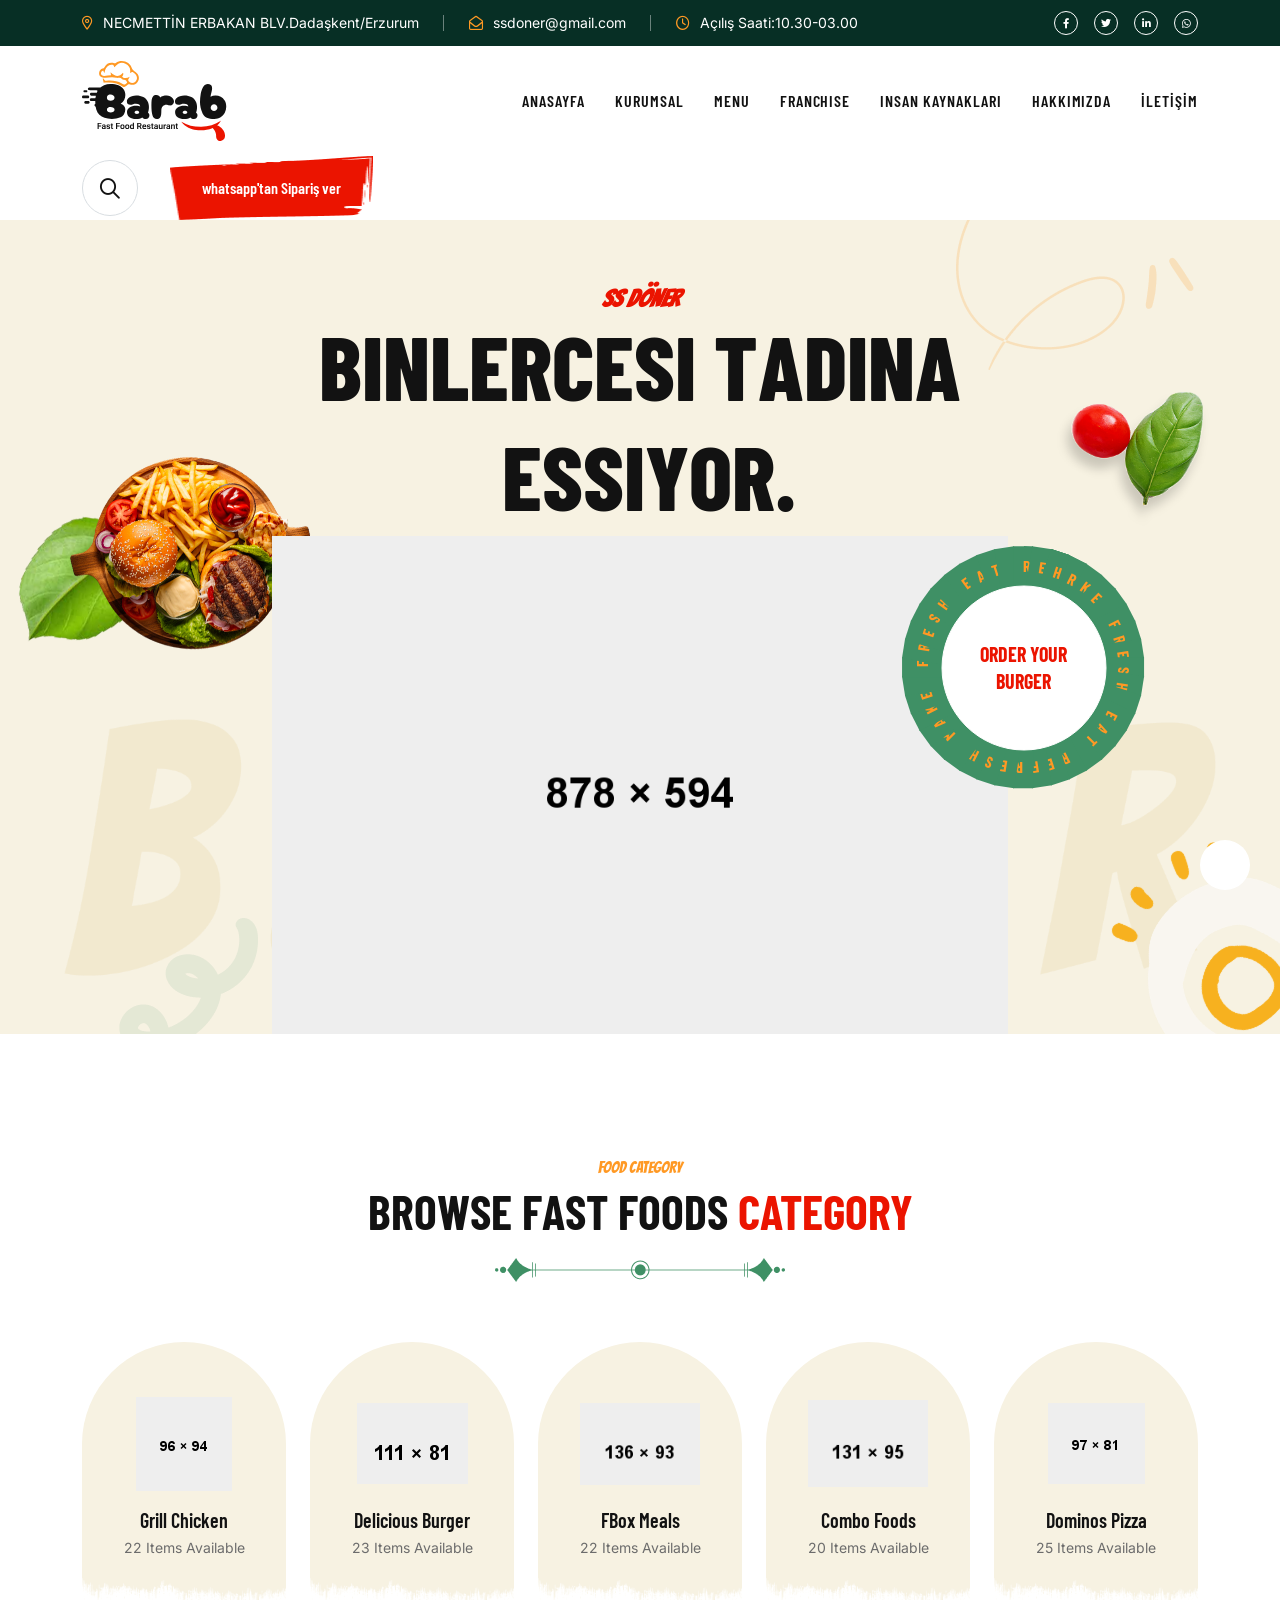
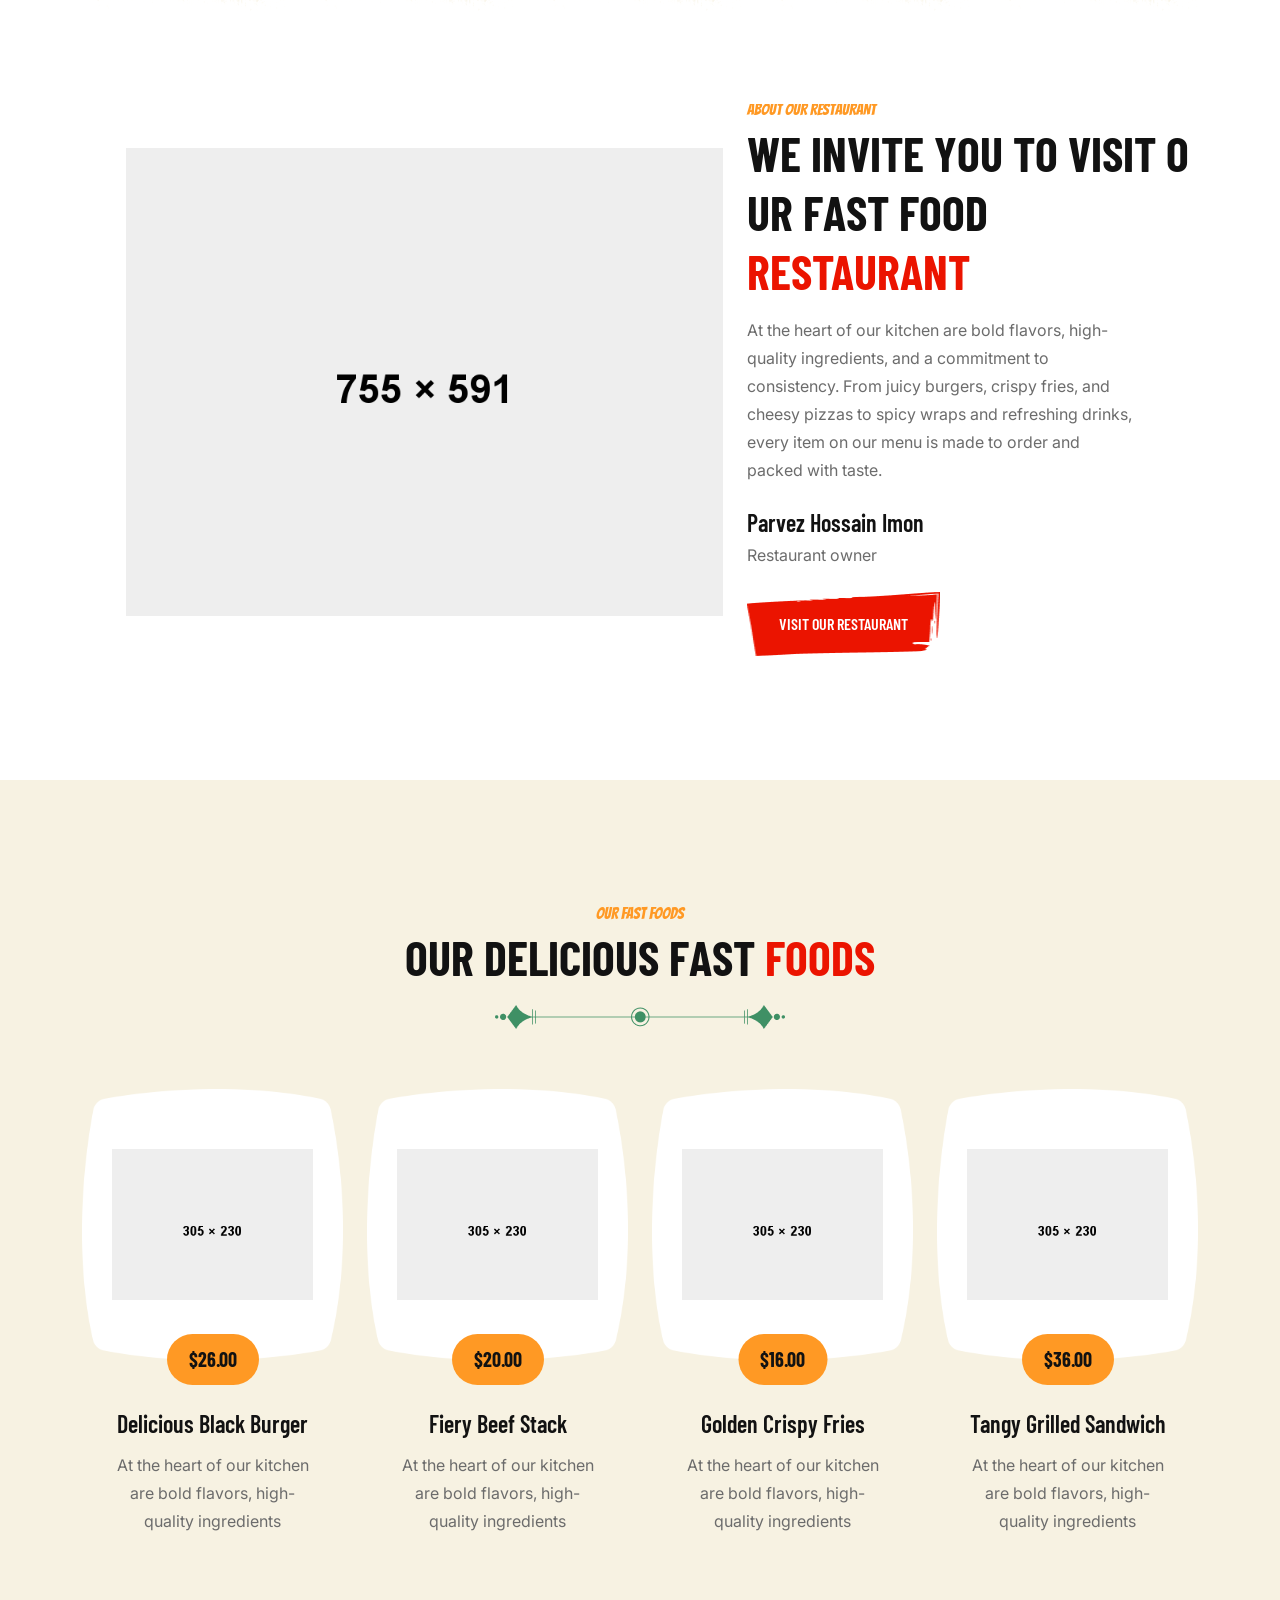
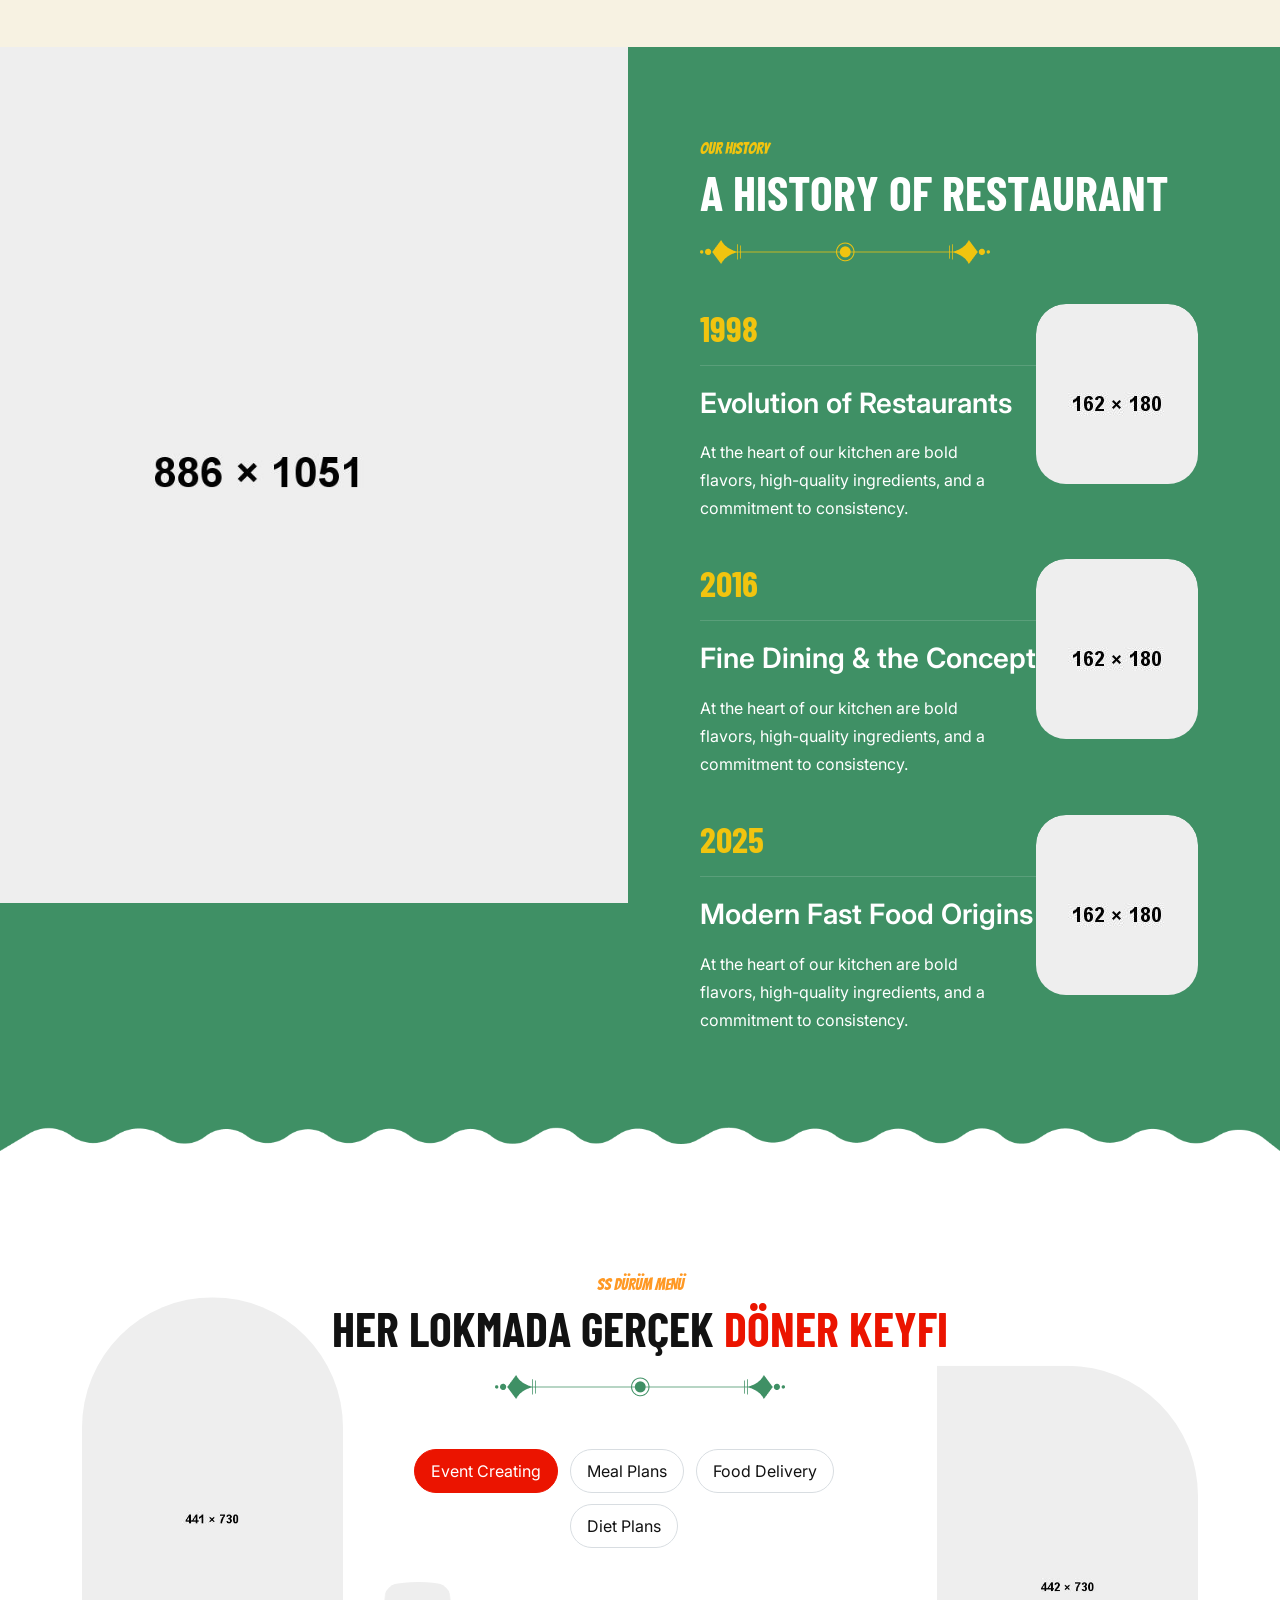
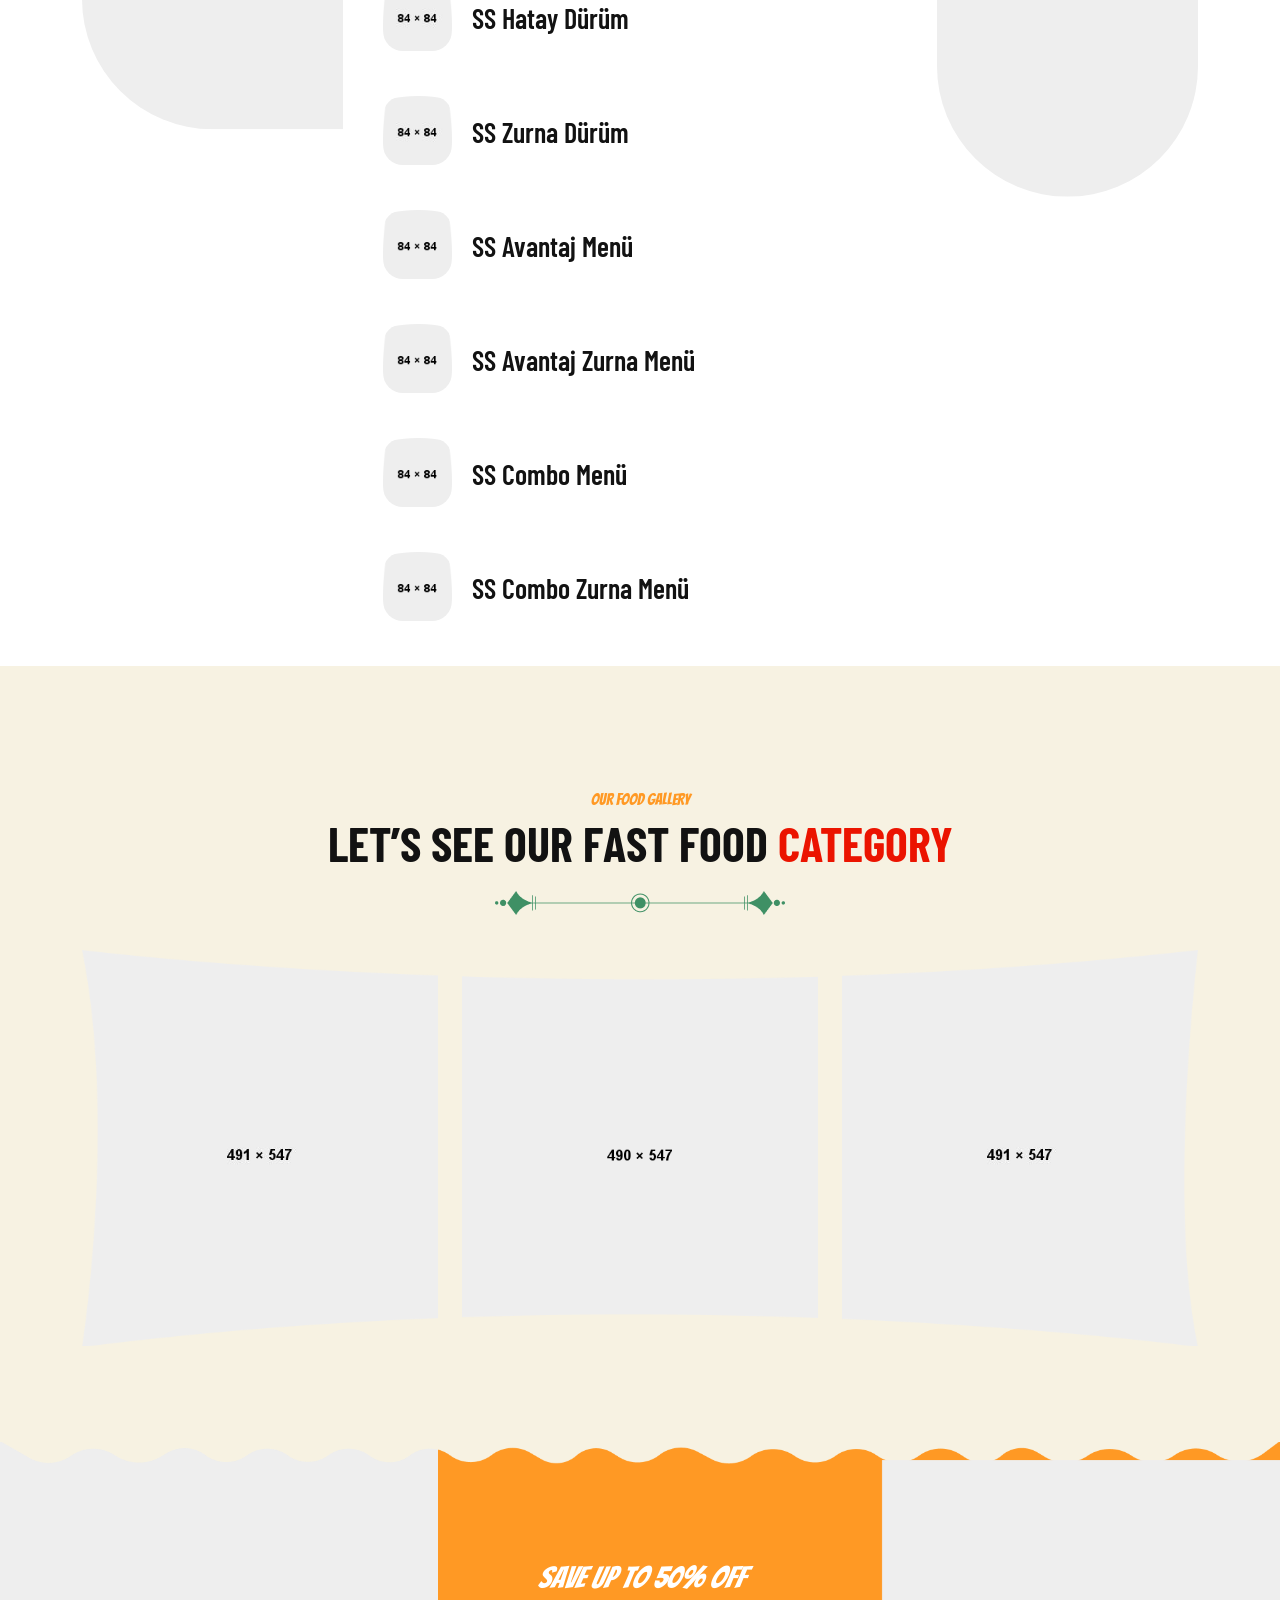
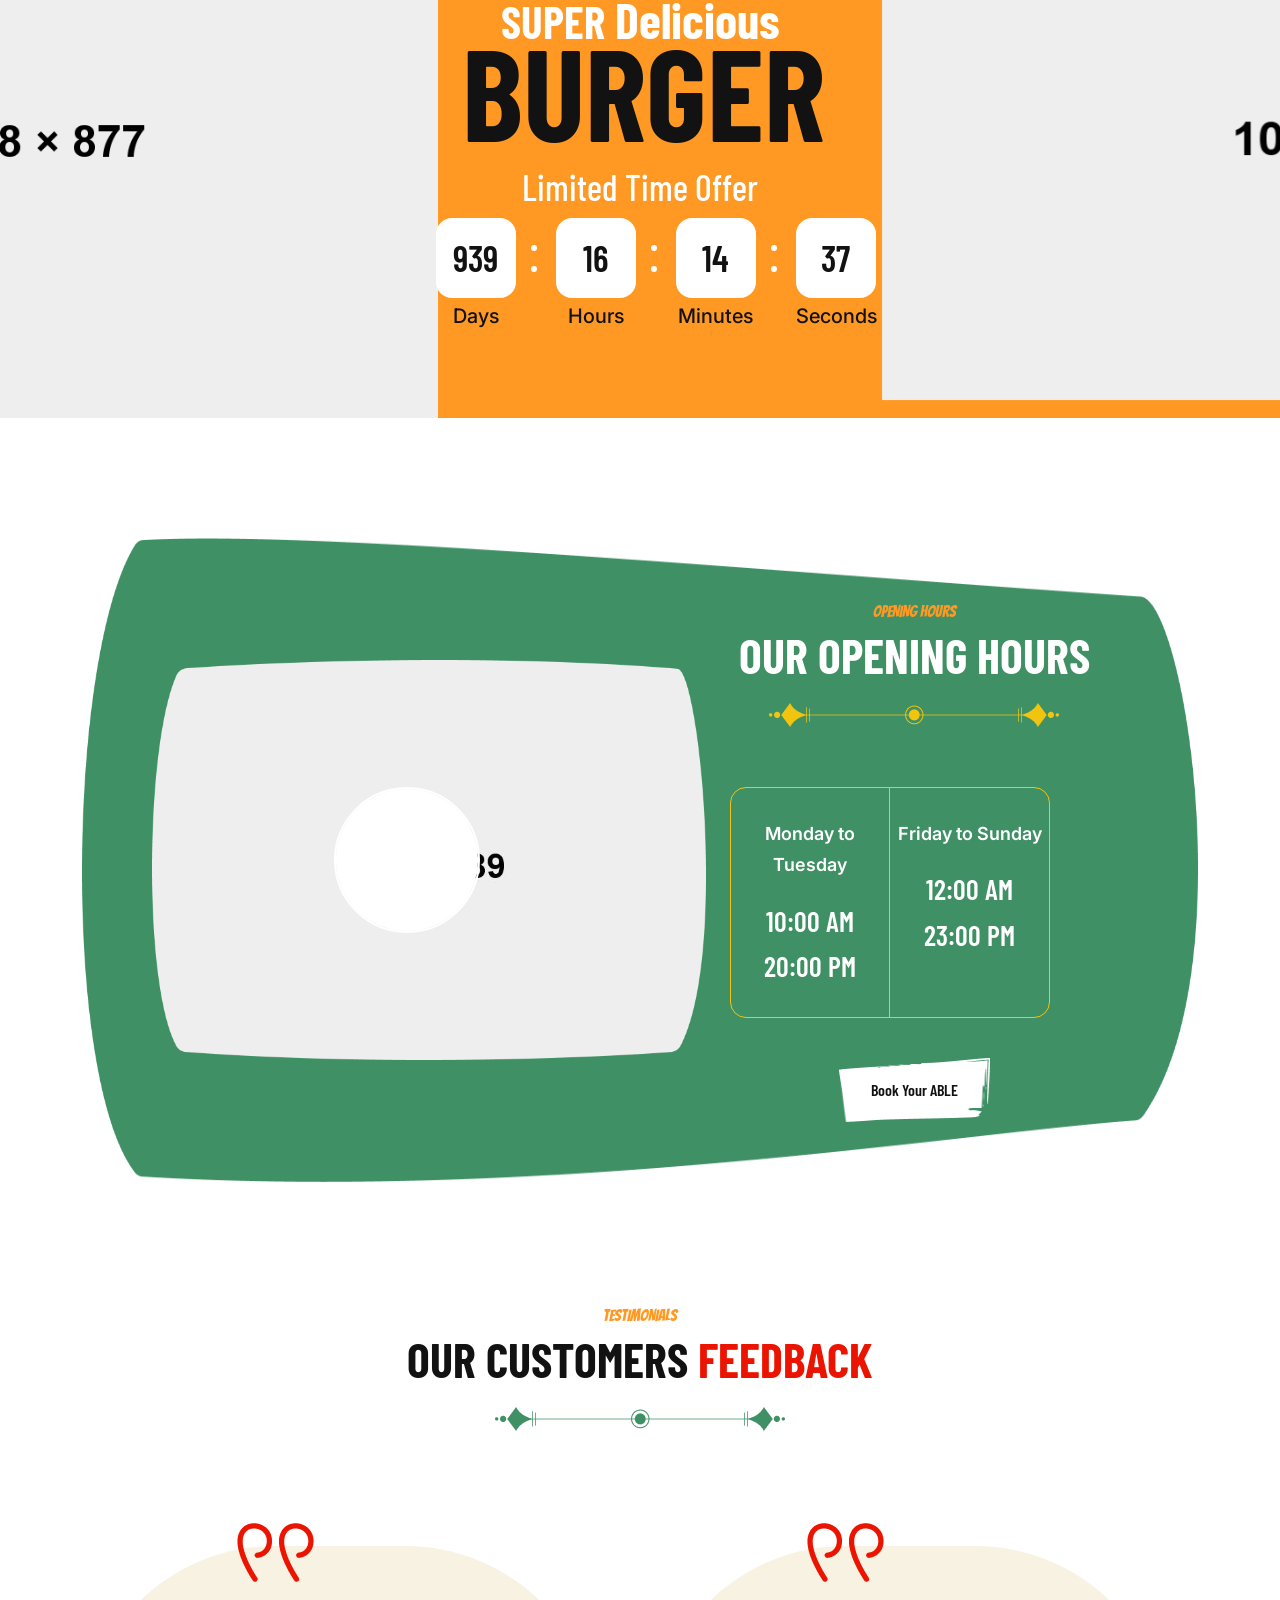
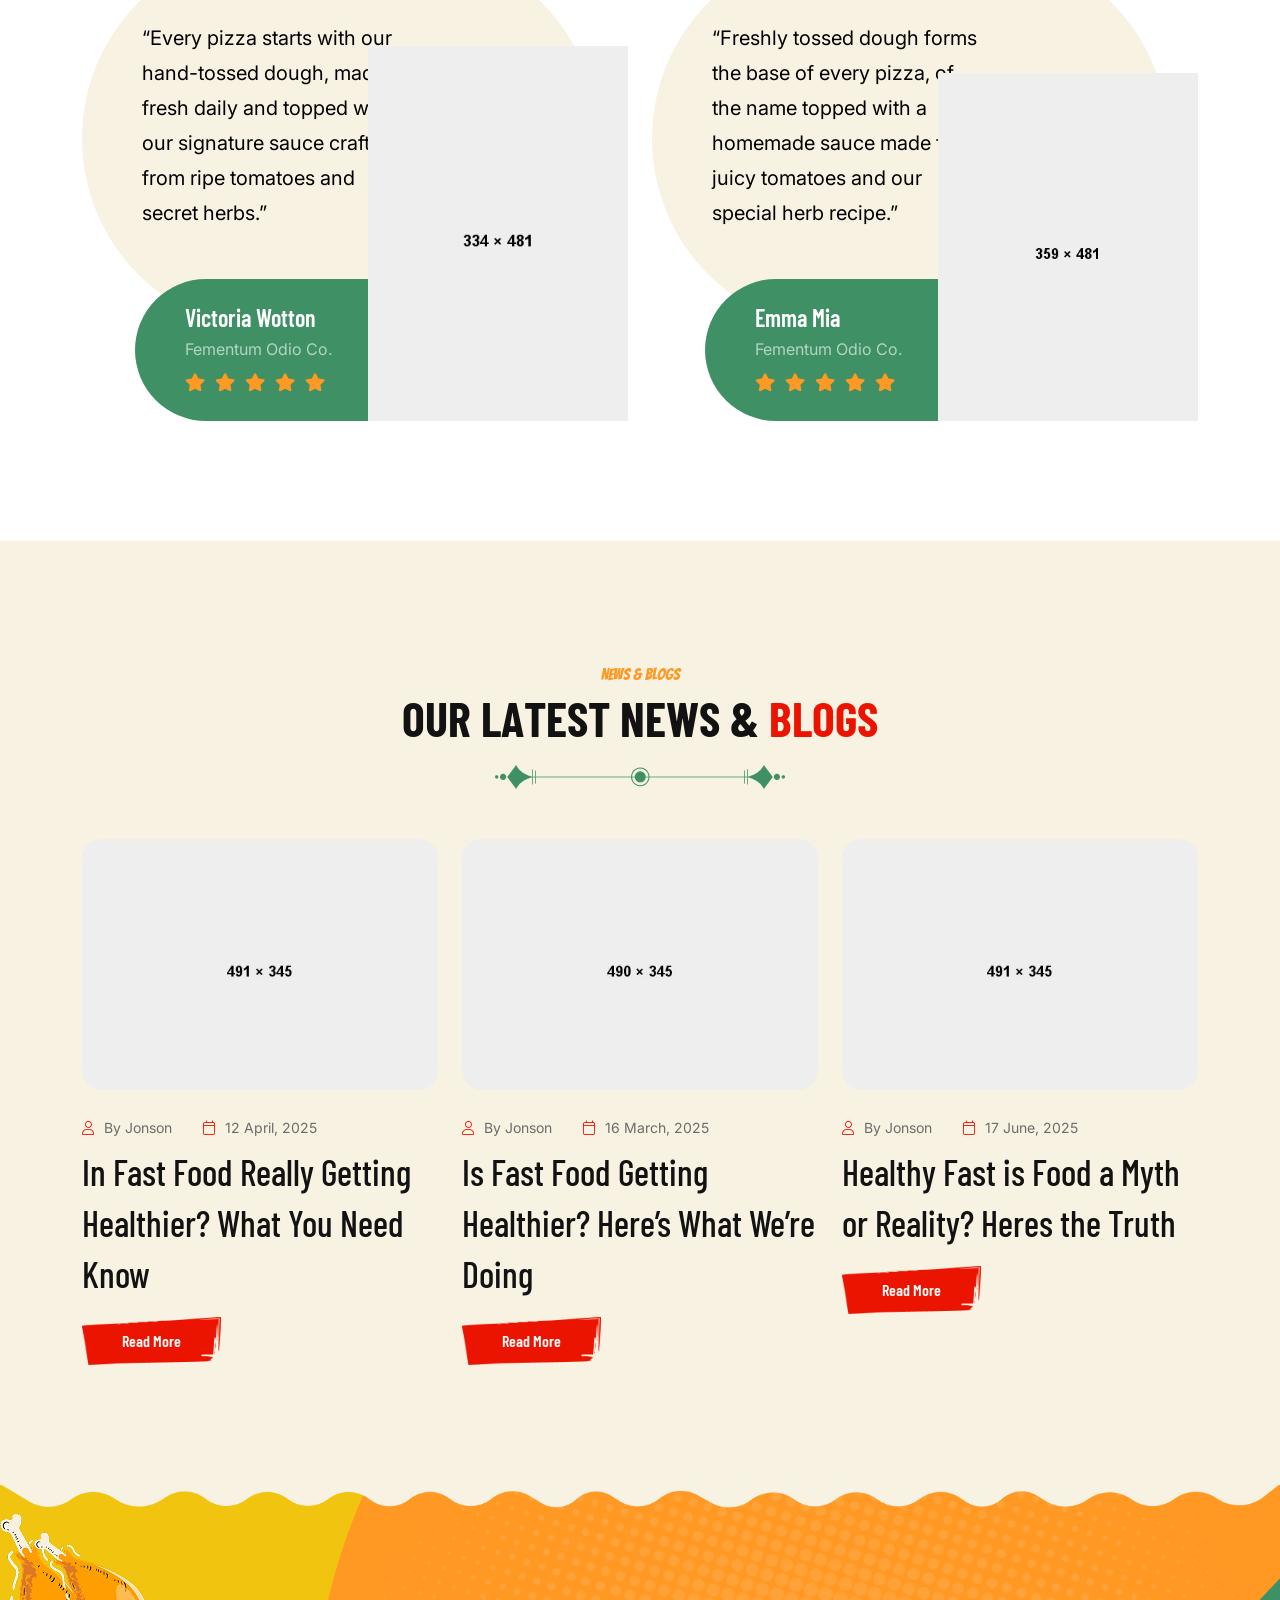
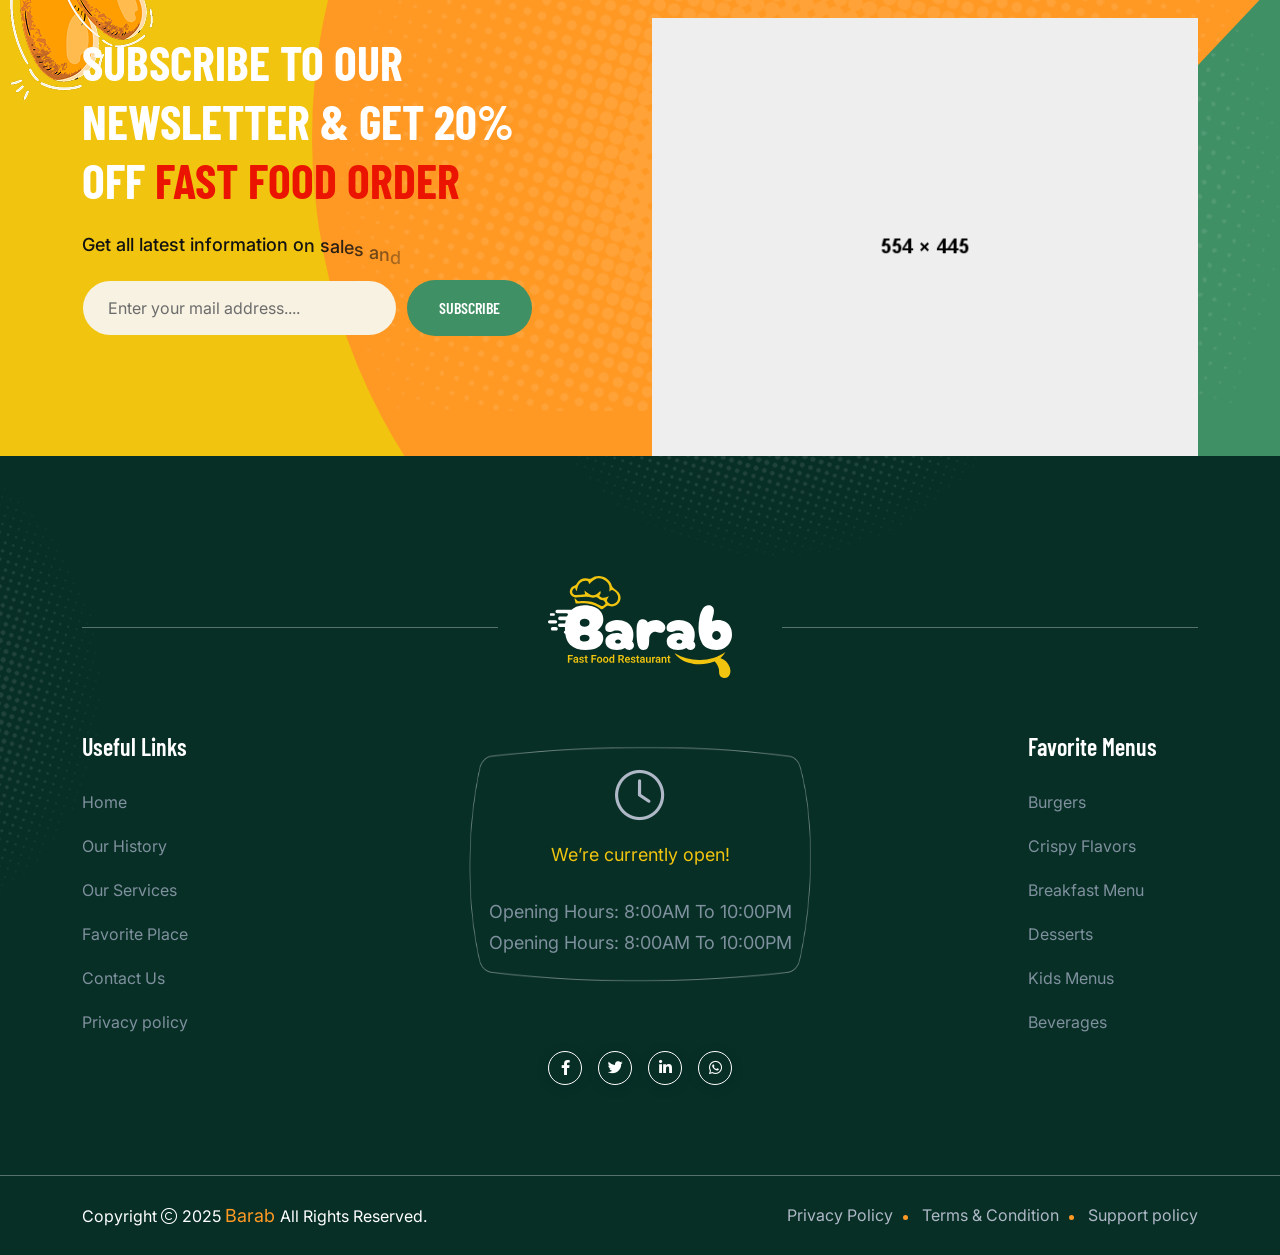
==== commit 9845b416: "update page" ====
--- a/index.html
+++ b/index.html
@@ -4,7 +4,7 @@
 <head>
     <meta charset="utf-8">
     <meta http-equiv="x-ua-compatible" content="ie=edge">
-    <title>Barab - Restaurant & Fast Food HTML Template - Home One</title>
+    <title>SS DÖNER</title>
     <meta name="author" content="Barab">
     <meta name="description" content="Barab - Restaurant & Fast Food HTML Template">
     <meta name="keywords" content="Barab - Restaurant & Fast Food HTML Template">
@@ -173,26 +173,34 @@
             </div>
             <div class="th-mobile-menu">
                 <ul>
-                    <li class="menu-item-has-children">
-                        <a href="index.html">HOME</a>
-                        <ul class="sub-menu">
+                    <li>
+                        <a href="index.html">ANASAYFA</a>
+                 <!--        <ul class="sub-menu">
                             <li><a href="index.html">Home I (Fast Food Restaurant)</a></li>
                             <li><a href="home-2.html">Home II (Pizza Restaurant)</a></li>
-                        </ul>
+                        </ul> -->
                     </li>
-                    <li class="menu-item-has-children">
-                        <a href="#">MENUS</a>
-                        <ul class="sub-menu">
+                    <li>
+                        <a href="#">KURUMSAL</a>
+                    <!--     <ul class="sub-menu">
                             <li><a href="menu-grid.html">Menu Grid View</a></li>
                             <li><a href="menu-list.html">Menu List View</a></li>
-                        </ul>
+                        </ul> -->
                     </li>
-                    <li><a href="about.html">ABOUT US</a></li>
-
-                    <li class="menu-item-has-children">
-                        <a href="#">PAGES</a>
-                        <ul class="sub-menu">
-                            <li class="menu-item-has-children">
+                       <li><a href="about.html">MENU</a></li>
+                    
+                     <li>
+                        <a href="#">FRANCHISE</a>
+                     <!--    <ul class="sub-menu">
+                            <li><a href="blog.html">Blog</a></li>
+                            <li><a href="blog-details.html">Blog Details</a></li>
+                        </ul> -->
+                    </li>
+
+                    <li>
+                        <a href="#">İNSAN KAYNAKLARI</a>
+                       <!--  <ul class="sub-menu">
+                           <li class="menu-item-has-children">
                                 <a href="#">Shop</a>
                                 <ul class="sub-menu">
                                     <li><a href="shop.html">Shop</a></li>
@@ -201,25 +209,20 @@
                                     <li><a href="checkout.html">Checkout</a></li>
                                     <li><a href="wishlist.html">Wishlist</a></li>
                                 </ul>
-                            </li>
-                            <li><a href="reservation.html">Reservation</a></li>
+                            </li> -->
+                          <!--   <li><a href="reservation.html">Reservation</a></li>
                             <li><a href="team.html">Our Chef</a></li>
                             <li><a href="team-details.html">Chef Details</a></li>
                             <li><a href="gallery.html">Gallery</a></li>
                             <li><a href="faq.html">FAQS</a></li>
                             <li><a href="testimonials.html">Testimonials</a></li>
                             <li><a href="error.html">Error Page</a></li>
-                        </ul>
+                        </ul> --> 
                     </li>
-                    <li class="menu-item-has-children">
-                        <a href="#">BLOG</a>
-                        <ul class="sub-menu">
-                            <li><a href="blog.html">Blog</a></li>
-                            <li><a href="blog-details.html">Blog Details</a></li>
-                        </ul>
-                    </li>
+                
+                    <li><a href="about.html">HAKKIMIZDA</a></li>
                     <li>
-                        <a href="contact.html">CONTACT</a>
+                        <a href="contact.html">İLETİŞİM</a>
                     </li>
                 </ul>
             </div>
@@ -244,16 +247,16 @@
                     <div class="col-auto">
                         <div class="header-links">
                             <ul>
-                                <li class="d-none d-xl-inline-block"><i class="far fa-location-dot"></i>8502 Preston Rd. Inglewood, Maine 98380</li>
-                                <li class="d-none d-md-inline-block"><i class="far fa-envelope-open"></i><a href="mailto:info@barab.com">info@barab.com</a></li>
-                                <li class="d-none d-sm-inline-block"><i class="far fa-clock"></i>Opening Hour: Mon to Sat - 9am to 5pm</li>
+                                <li class="d-none d-xl-inline-block"><i class="far fa-location-dot"></i>NECMETTİN ERBAKAN BLV.Dadaşkent/Erzurum</li>
+                                <li class="d-none d-md-inline-block"><i class="far fa-envelope-open"></i><a href="mailto:info@barab.com">ssdoner@gmail.com</a></li>
+                                <li class="d-none d-sm-inline-block"><i class="far fa-clock"></i>Açılış Saati:10.30-03.00</li>
                             </ul>
                         </div>
                     </div>
                     <div class="col-auto d-none d-lg-block">
                         <div class="header-links">
                             <ul>
-                                <li class="d-none d-xxl-inline-block header-contact"><i class="far fa-phone"></i><a href="tel:26365479875">+263 6547 9875</a></li>
+                                <li class="d-none d-xxl-inline-block header-contact"><i class="far fa-phone"></i><a href="tel:26365479875">(0442) 342 00 78</a></li>
                                 <li>
                                     <div class="th-social">
                                         <a href="https://www.facebook.com/"><i class="fab fa-facebook-f"></i></a>
@@ -281,9 +284,9 @@
                         <div class="col-auto">
                             <nav class="main-menu d-none d-lg-inline-block">
                                 <ul>
-                                    <li class="menu-item-has-children">
-                                        <a href="index.html">HOME</a>
-                                        <ul class="mega-menu mega-menu-content">
+                                    <li>
+                                        <a href="index.html">ANASAYFA</a>
+                                 <!--        <ul class="mega-menu mega-menu-content">
                                             <li>
                                                 <div class="container">
                                                     <div class="row gy-4">
@@ -323,19 +326,20 @@
                                                     </div>
                                                 </div>
                                             </li>
-                                        </ul>
+                                        </ul> -->
                                     </li>
-                                    <li><a href="about.html">ABOUT</a></li>
-                                    <li class="menu-item-has-children">
+                                       <li><a href="about.html">KURUMSAL</a></li>
+                                 
+                                    <li>
                                         <a href="#">MENU</a>
-                                        <ul class="sub-menu">
+                                  <!--       <ul class="sub-menu">
                                             <li><a href="menu-grid.html">Menu grid </a></li>
                                             <li><a href="menu-list.html">Menu List</a></li>
-                                        </ul>
+                                        </ul> -->
                                     </li>
-                                    <li class="menu-item-has-children">
-                                        <a href="#">PAGES</a>
-                                        <ul class="sub-menu">
+                                    <li>
+                                        <a href="#">FRANCHISE</a>
+                                    <!--     <ul class="sub-menu">
                                             <li class="menu-item-has-children">
                                                 <a href="#">Shop</a>
                                                 <ul class="sub-menu">
@@ -354,36 +358,37 @@
                                             <li><a href="testimonials.html">Testimonials</a></li>
                                             <li><a href="faq.html">FAQS</a></li>
                                             <li><a href="error.html">Error Page</a></li>
-                                        </ul>
+                                        </ul> -->
                                     </li>
-                                    <li class="menu-item-has-children">
-                                        <a href="#">BLOG</a>
-                                        <ul class="sub-menu">
+                                    <li>
+                                        <a href="#">iNSAN KAYNAKLARI</a>
+                                      <!--   <ul class="sub-menu">
                                             <li><a href="blog.html">Blog</a></li>
                                             <li><a href="blog-details.html">Blog Details</a></li>
-                                        </ul>
+                                        </ul> -->
                                     </li>
+                                       <li><a href="about.html">HAKKIMIZDA</a></li>
                                     <li>
-                                        <a href="contact.html">CONTACT</a>
+                                        <a href="contact.html">İLETİŞİM</a>
                                     </li>
                                 </ul>
                             </nav>
-                            <div class="header-button d-flex d-lg-none">
-                                <button type="button" class="icon-btn sideMenuToggler">
+                 <div class="header-button d-flex d-lg-none">
+                               <!--  <button type="button" class="icon-btn sideMenuToggler">
                                     <span class="badge">5</span>
                                     <i class="fa-regular fa-cart-shopping"></i>
-                                </button>
+                                </button> -->
                                 <button type="button" class="icon-btn th-menu-toggle"><i class="far fa-bars"></i></button>
-                            </div>
+                            </div> 
                         </div>
                         <div class="col-auto d-none d-xl-block">
                             <div class="header-button">
                                 <button type="button" class="icon-btn searchBoxToggler"><i class="far fa-search"></i></button>
-                                <button type="button" class="icon-btn sideMenuToggler">
+                            <!--     <button type="button" class="icon-btn sideMenuToggler">
                                     <span class="badge">5</span>
                                     <i class="fa-regular fa-cart-shopping"></i>
-                                </button>
-                                <a href="reservation.html" class="th-btn btn-mask">RESERVE A TABLE</a>
+                                </button> -->
+                                <a href="reservation.html" class="th-btn btn-mask">whatsapp'tan Sipariş ver</a>
                             </div>
                         </div>
                     </div>
@@ -432,8 +437,9 @@
                 <div class="row justify-content-center">
                     <div class="col-xl-8 col-lg-10">
                         <div class="hero-style1">
-                            <span class="sub-title gsap-scale-down-fade">Fast Food Restaurant</span>
-                            <h1 class="hero-title text-anime-style-2">Delicious Fast food For today</h1>
+                            <span class="sub-title gsap-scale-down-fade">SS Döner</span>
+                            <h1 class="hero-title text-anime-style-2"> Binlercesi Tadına </h1>
+                             <h1 class="hero-title text-anime-style-2"> Essiyor.</h1>
                             <div class="hero-img1 gsap-scale-up-fade">
                                 <img src="assets/img/hero/hero-img.png" alt="Image">
                             </div>
@@ -750,8 +756,8 @@
     <div class="menu-sec1 space-top overflow-hidden " id="menu-sec">
         <div class="container">
             <div class="title-area text-center mb-40">
-                <span class="sub-title text-anime-style-1">Menu Card</span>
-                <h2 class="sec-title text-anime-style-2">Our Fast Foods <span class="text-theme">Menu Card</span></h2>
+                <span class="sub-title text-anime-style-1">SS Dürüm Menü</span>
+                <h2 class="sec-title text-anime-style-2">Her Lokmada Gerçek <span class="text-theme">Döner Keyfi</span></h2>
                 <img class="img-anime-style-1" src="assets/img/icon/title-shape.png" alt="img">
             </div>
             <div class="row gy-4 justify-content-center">
@@ -787,6 +793,93 @@
                                     </div>
                                     <div class="content">
                                         <div class="left">
+                                            <h3 class="box-title"><a href="shop-details.html">SS Hatay Dürüm</a></h3>
+                                          <!--   <p class="box-text">Candied Jerusalem artichokes, truffle</p> -->
+                                        </div>
+                                        <div class="right">
+                                          <!--   <h4 class="price"> <span>$</span> 40</h4> -->
+                                        </div>
+                                    </div>
+                                </div>
+                                <div class="menu-item-1 wow fadeinup" data-wow-delay=".3s">
+                                    <div class="thumb global-img" data-mask-src="assets/img/bg/menu-1-msk-bg.jpg">
+                                        <img src="assets/img/menu/menu-1-item-1-2.jpg" alt="img">
+                                    </div>
+                                    <div class="content">
+                                        <div class="left">
+                                            <h3 class="box-title"><a href="shop-details.html">SS Zurna Dürüm</a></h3>
+                                          <!--   <p class="box-text">Candied Jerusalem artichokes, truffle</p> -->
+                                        </div>
+                                        <div class="right">
+                                           <!--  <h4 class="price"> <span>$</span> 60</h4> -->
+                                        </div>
+                                    </div>
+                                </div>
+                                <div class="menu-item-1 wow fadeinup" data-wow-delay=".4s">
+                                    <div class="thumb global-img" data-mask-src="assets/img/bg/menu-1-msk-bg.jpg">
+                                        <img src="assets/img/menu/menu-1-item-1-3.jpg" alt="img">
+                                    </div>
+                                    <div class="content">
+                                        <div class="left">
+                                            <h3 class="box-title"><a href="shop-details.html">SS Avantaj Menü</a></h3>
+                                           <!--  <p class="box-text">Candied Jerusalem artichokes, truffle</p> -->
+                                        </div>
+                                        <div class="right">
+                                            <!-- <h4 class="price"> <span>$</span> 30</h4> -->
+                                        </div>
+                                    </div>
+                                </div>
+                                <div class="menu-item-1 wow fadeinup" data-wow-delay=".5s">
+                                    <div class="thumb global-img" data-mask-src="assets/img/bg/menu-1-msk-bg.jpg">
+                                        <img src="assets/img/menu/menu-1-item-1-4.jpg" alt="img">
+                                    </div>
+                                    <div class="content">
+                                        <div class="left">
+                                            <h3 class="box-title"><a href="shop-details.html">SS Avantaj Zurna Menü</a></h3>
+                                           <!--  <p class="box-text">Candied Jerusalem artichokes, truffle</p> -->
+                                        </div>
+                                        <div class="right">
+                                            <!-- <h4 class="price"> <span>$</span> 50</h4> -->
+                                        </div>
+                                    </div>
+                                </div>
+                                <div class="menu-item-1 wow fadeinup" data-wow-delay=".6s">
+                                    <div class="thumb global-img" data-mask-src="assets/img/bg/menu-1-msk-bg.jpg">
+                                        <img src="assets/img/menu/menu-1-item-1-5.jpg" alt="img">
+                                    </div>
+                                    <div class="content">
+                                        <div class="left">
+                                            <h3 class="box-title"><a href="shop-details.html">SS Combo Menü</a></h3>
+                                          <!--   <p class="box-text">Candied Jerusalem artichokes, truffle</p> -->
+                                        </div>
+                                        <div class="right">
+                                           <!--  <h4 class="price"> <span>$</span> 80</h4> -->
+                                        </div>
+                                    </div>
+                                </div>
+                                <div class="menu-item-1 wow fadeinup" data-wow-delay=".7s">
+                                    <div class="thumb global-img" data-mask-src="assets/img/bg/menu-1-msk-bg.jpg">
+                                        <img src="assets/img/menu/menu-1-item-1-6.jpg" alt="img">
+                                    </div>
+                                    <div class="content">
+                                        <div class="left">
+                                            <h3 class="box-title"><a href="shop-details.html">SS Combo Zurna Menü</a></h3>
+                                         <!--    <p class="box-text">Candied Jerusalem artichokes, truffle</p> -->
+                                        </div>
+                                        <div class="right">
+                                           <!--  <h4 class="price"> <span>$</span> 28</h4> -->
+                                        </div>
+                                    </div>
+                                </div>
+                            </div>
+                            
+                         <div class="tab-pane fade" id="meal-plans" role="tabpanel" aria-labelledby="meal-plans-tab">
+                                <div class="menu-item-1 wow fadeinup" data-wow-delay=".2s">
+                                    <div class="thumb global-img" data-mask-src="assets/img/bg/menu-1-msk-bg.jpg">
+                                        <img src="assets/img/menu/menu-1-item-1-1.jpg" alt="img">
+                                    </div>
+                                    <div class="content">
+                                        <div class="left">
                                             <h3 class="box-title"><a href="shop-details.html">Grilled Salmon with Dil Sauce</a></h3>
                                             <p class="box-text">Candied Jerusalem artichokes, truffle</p>
                                         </div>
@@ -866,7 +959,7 @@
                                     </div>
                                 </div>
                             </div>
-                            <div class="tab-pane fade" id="meal-plans" role="tabpanel" aria-labelledby="meal-plans-tab">
+                            <div class="tab-pane fade" id="food-delivery" role="tabpanel" aria-labelledby="food-delivery-tab">
                                 <div class="menu-item-1 wow fadeinup" data-wow-delay=".2s">
                                     <div class="thumb global-img" data-mask-src="assets/img/bg/menu-1-msk-bg.jpg">
                                         <img src="assets/img/menu/menu-1-item-1-1.jpg" alt="img">
@@ -877,7 +970,7 @@
                                             <p class="box-text">Candied Jerusalem artichokes, truffle</p>
                                         </div>
                                         <div class="right">
-                                            <h4 class="price"> <span>$</span> 40</h4>
+                                            <h4 class="price"> <span>$</span> 40</h4> 
                                         </div>
                                     </div>
                                 </div>
@@ -952,7 +1045,8 @@
                                     </div>
                                 </div>
                             </div>
-                            <div class="tab-pane fade" id="food-delivery" role="tabpanel" aria-labelledby="food-delivery-tab">
+
+                            <div class="tab-pane fade" id="diet-plans" role="tabpanel" aria-labelledby="diet-plans-tab">
                                 <div class="menu-item-1 wow fadeinup" data-wow-delay=".2s">
                                     <div class="thumb global-img" data-mask-src="assets/img/bg/menu-1-msk-bg.jpg">
                                         <img src="assets/img/menu/menu-1-item-1-1.jpg" alt="img">
@@ -963,7 +1057,7 @@
                                             <p class="box-text">Candied Jerusalem artichokes, truffle</p>
                                         </div>
                                         <div class="right">
-                                            <h4 class="price"> <span>$</span> 40</h4>
+                                            <h4 class="price"> <span>$</span> 40</h4> 
                                         </div>
                                     </div>
                                 </div>
@@ -1037,95 +1131,7 @@
                                         </div>
                                     </div>
                                 </div>
-                            </div>
-
-                            <div class="tab-pane fade" id="diet-plans" role="tabpanel" aria-labelledby="diet-plans-tab">
-                                <div class="menu-item-1 wow fadeinup" data-wow-delay=".2s">
-                                    <div class="thumb global-img" data-mask-src="assets/img/bg/menu-1-msk-bg.jpg">
-                                        <img src="assets/img/menu/menu-1-item-1-1.jpg" alt="img">
-                                    </div>
-                                    <div class="content">
-                                        <div class="left">
-                                            <h3 class="box-title"><a href="shop-details.html">Grilled Salmon with Dil Sauce</a></h3>
-                                            <p class="box-text">Candied Jerusalem artichokes, truffle</p>
-                                        </div>
-                                        <div class="right">
-                                            <h4 class="price"> <span>$</span> 40</h4>
-                                        </div>
-                                    </div>
-                                </div>
-                                <div class="menu-item-1 wow fadeinup" data-wow-delay=".3s">
-                                    <div class="thumb global-img" data-mask-src="assets/img/bg/menu-1-msk-bg.jpg">
-                                        <img src="assets/img/menu/menu-1-item-1-2.jpg" alt="img">
-                                    </div>
-                                    <div class="content">
-                                        <div class="left">
-                                            <h3 class="box-title"><a href="shop-details.html">Roast Beef with Vegetable</a></h3>
-                                            <p class="box-text">Candied Jerusalem artichokes, truffle</p>
-                                        </div>
-                                        <div class="right">
-                                            <h4 class="price"> <span>$</span> 60</h4>
-                                        </div>
-                                    </div>
-                                </div>
-                                <div class="menu-item-1 wow fadeinup" data-wow-delay=".4s">
-                                    <div class="thumb global-img" data-mask-src="assets/img/bg/menu-1-msk-bg.jpg">
-                                        <img src="assets/img/menu/menu-1-item-1-3.jpg" alt="img">
-                                    </div>
-                                    <div class="content">
-                                        <div class="left">
-                                            <h3 class="box-title"><a href="shop-details.html">Marrakesh Vegetarian Curry</a></h3>
-                                            <p class="box-text">Candied Jerusalem artichokes, truffle</p>
-                                        </div>
-                                        <div class="right">
-                                            <h4 class="price"> <span>$</span> 30</h4>
-                                        </div>
-                                    </div>
-                                </div>
-                                <div class="menu-item-1 wow fadeinup" data-wow-delay=".5s">
-                                    <div class="thumb global-img" data-mask-src="assets/img/bg/menu-1-msk-bg.jpg">
-                                        <img src="assets/img/menu/menu-1-item-1-4.jpg" alt="img">
-                                    </div>
-                                    <div class="content">
-                                        <div class="left">
-                                            <h3 class="box-title"><a href="shop-details.html">Spicy Vegan Potato Curry</a></h3>
-                                            <p class="box-text">Candied Jerusalem artichokes, truffle</p>
-                                        </div>
-                                        <div class="right">
-                                            <h4 class="price"> <span>$</span> 50</h4>
-                                        </div>
-                                    </div>
-                                </div>
-                                <div class="menu-item-1 wow fadeinup" data-wow-delay=".6s">
-                                    <div class="thumb global-img" data-mask-src="assets/img/bg/menu-1-msk-bg.jpg">
-                                        <img src="assets/img/menu/menu-1-item-1-5.jpg" alt="img">
-                                    </div>
-                                    <div class="content">
-                                        <div class="left">
-                                            <h3 class="box-title"><a href="shop-details.html">Apple Pie with Cream</a></h3>
-                                            <p class="box-text">Candied Jerusalem artichokes, truffle</p>
-                                        </div>
-                                        <div class="right">
-                                            <h4 class="price"> <span>$</span> 80</h4>
-                                        </div>
-                                    </div>
-                                </div>
-                                <div class="menu-item-1 wow fadeinup" data-wow-delay=".7s">
-                                    <div class="thumb global-img" data-mask-src="assets/img/bg/menu-1-msk-bg.jpg">
-                                        <img src="assets/img/menu/menu-1-item-1-6.jpg" alt="img">
-                                    </div>
-                                    <div class="content">
-                                        <div class="left">
-                                            <h3 class="box-title"><a href="shop-details.html">French Onion Soup</a></h3>
-                                            <p class="box-text">Candied Jerusalem artichokes, truffle</p>
-                                        </div>
-                                        <div class="right">
-                                            <h4 class="price"> <span>$</span> 28</h4>
-                                        </div>
-                                    </div>
-                                </div>
-                            </div>
-
+                            </div> 
                         </div>
 
                     </div>
@@ -1256,15 +1262,15 @@
     </section><!--==============================
 Team Area  
 ==============================-->
-    <section class="team-area-1 space-top">
+   <!--<section class="team-area-1 space-top">
         <div class="container z-index-common">
             <div class="title-area  text-center mb-60">
                 <span class="sub-title text-anime-style-1">Our Chefs</span>
                 <h2 class="sec-title text-anime-style-2">Meet Our Expert <span class="text-theme">Chef</span></h2>
                 <img class="img-anime-style-1" src="assets/img/icon/title-shape.png" alt="img">
-            </div>
-            <div class="row gy-40 team-1-nth">
-                <!-- Single Item -->
+            </div> 
+           <div class="row gy-40 team-1-nth">
+               Single Item 
                 <div class="col-xl-3 col-lg-6 col-md-6">
                     <div class="th-team team-card wow fadeinleft" data-wow-delay=".2s">
                         <div class="img-wrap">
@@ -1287,10 +1293,10 @@
                             <span class="team-desig">Expert Chef</span>
                         </div>
                     </div>
-                </div>
-
-                <!-- Single Item -->
-                <div class="col-xl-3 col-lg-6 col-md-6">
+                </div> 
+
+             
+               <div class="col-xl-3 col-lg-6 col-md-6">
                     <div class="th-team team-card wow fadeinleft" data-wow-delay=".4s">
                         <div class="img-wrap">
                             <div class="team-img">
@@ -1312,9 +1318,9 @@
                             <span class="team-desig">Expert Chef</span>
                         </div>
                     </div>
-                </div>
-
-                <!-- Single Item -->
+                </div> 
+
+             
                 <div class="col-xl-3 col-lg-6 col-md-6">
                     <div class="th-team team-card wow fadeinright" data-wow-delay=".6s">
                         <div class="img-wrap">
@@ -1339,8 +1345,8 @@
                     </div>
                 </div>
 
-                <!-- Single Item -->
-                <div class="col-xl-3 col-lg-6 col-md-6">
+         
+               <div class="col-xl-3 col-lg-6 col-md-6">
                     <div class="th-team team-card wow fadeinright" data-wow-delay=".8s">
                         <div class="img-wrap">
                             <div class="team-img">
@@ -1362,13 +1368,12 @@
                             <span class="team-desig">Expert Chef</span>
                         </div>
                     </div>
-                </div>
-
-            </div>
-        </div>
-    </section><!--==============================
-Error Area 
-==============================-->
+                </div> 
+
+            </div> 
+        </div>
+    </section> -->
+    <!--============================== Error Area ==============================-->
     <section class="opening-sec-1 space overflow-hidden">
         <div class="container">
             <div class="opening-container-wrap" data-mask-src="assets/img/bg/opening-bg-mask.png">
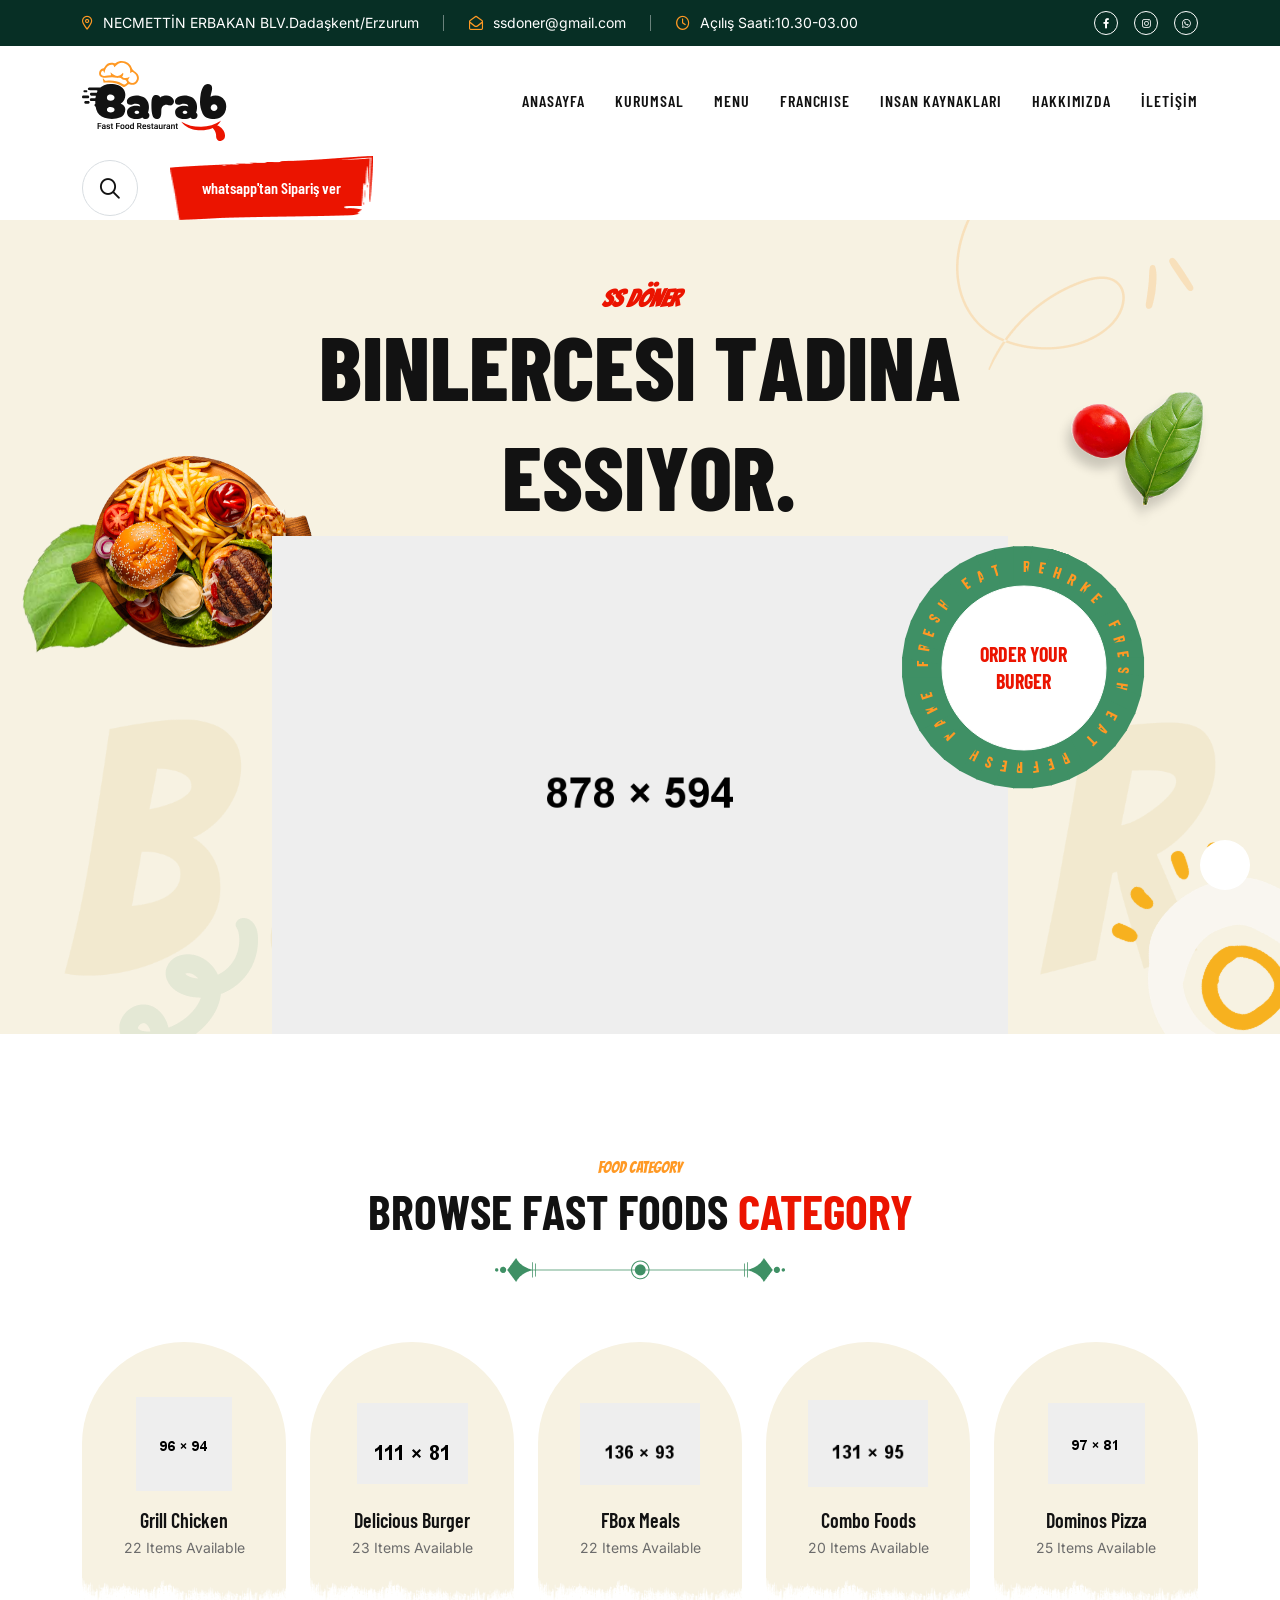
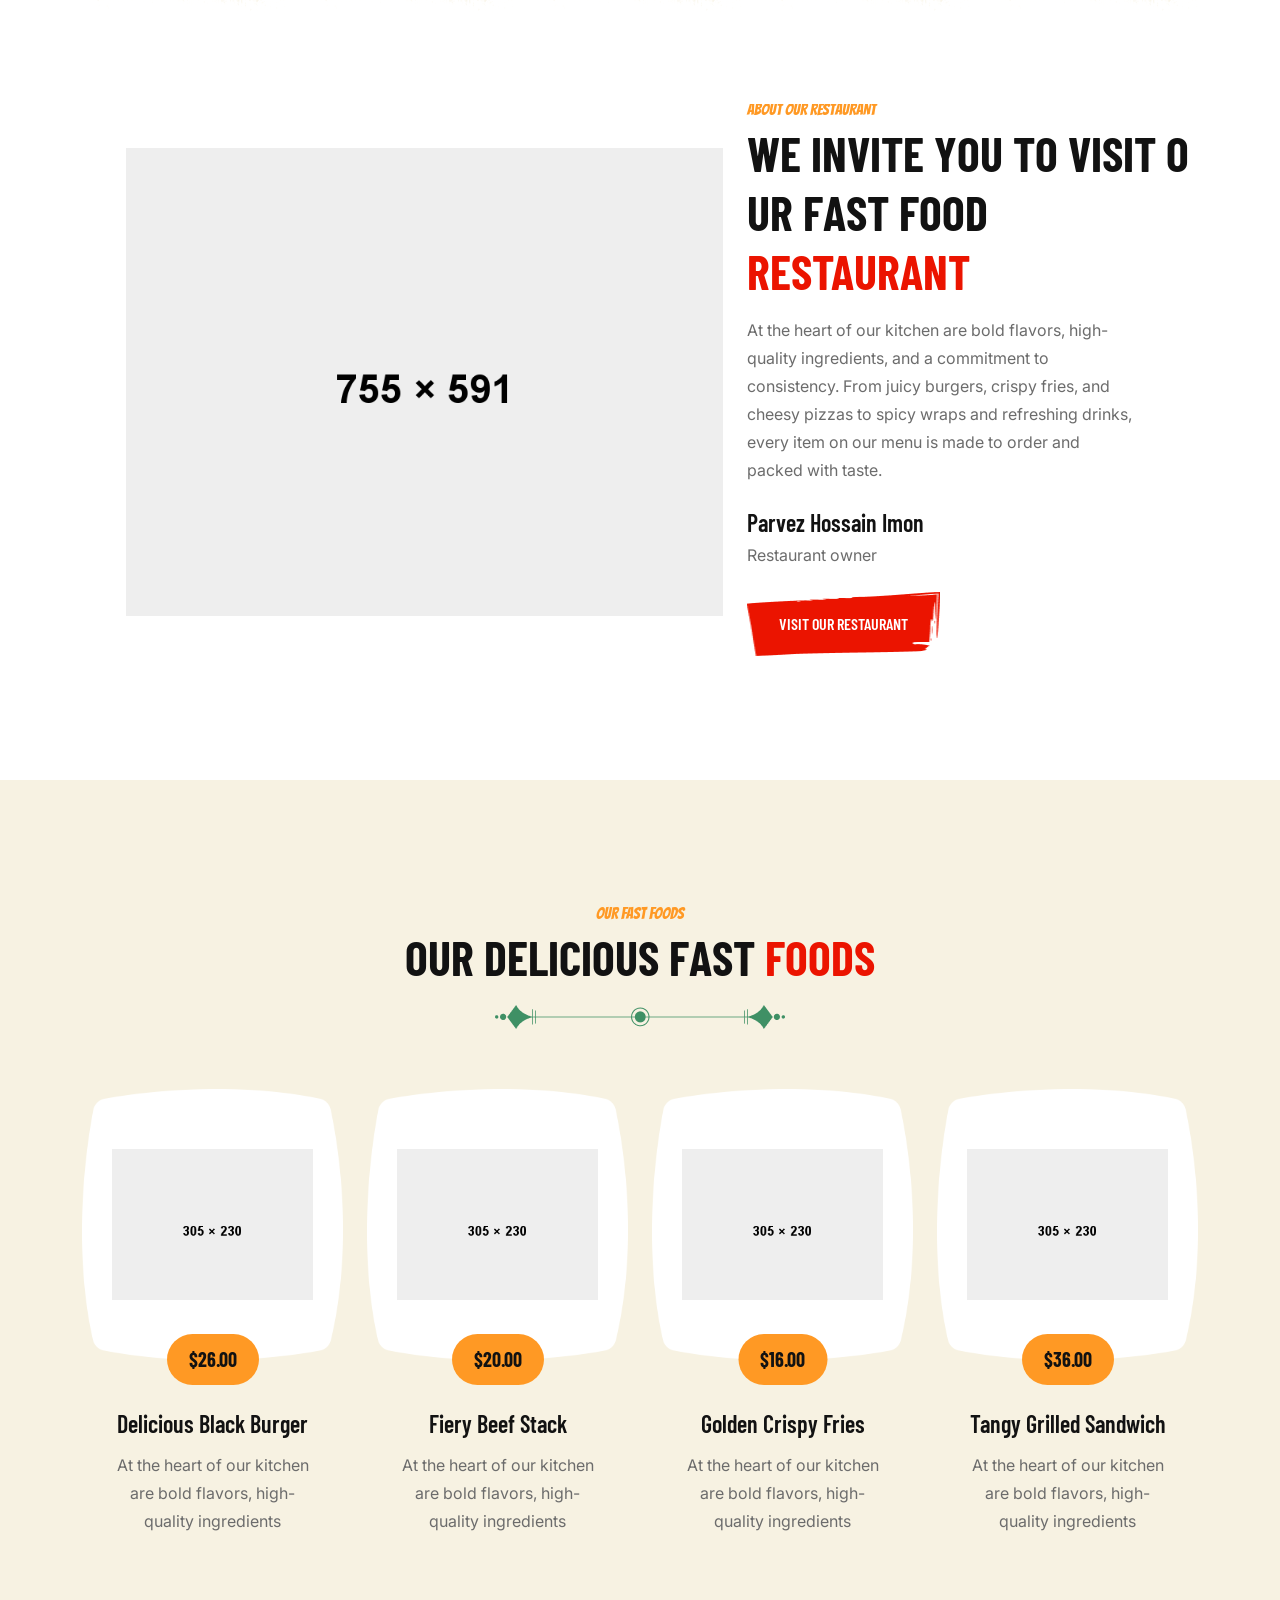
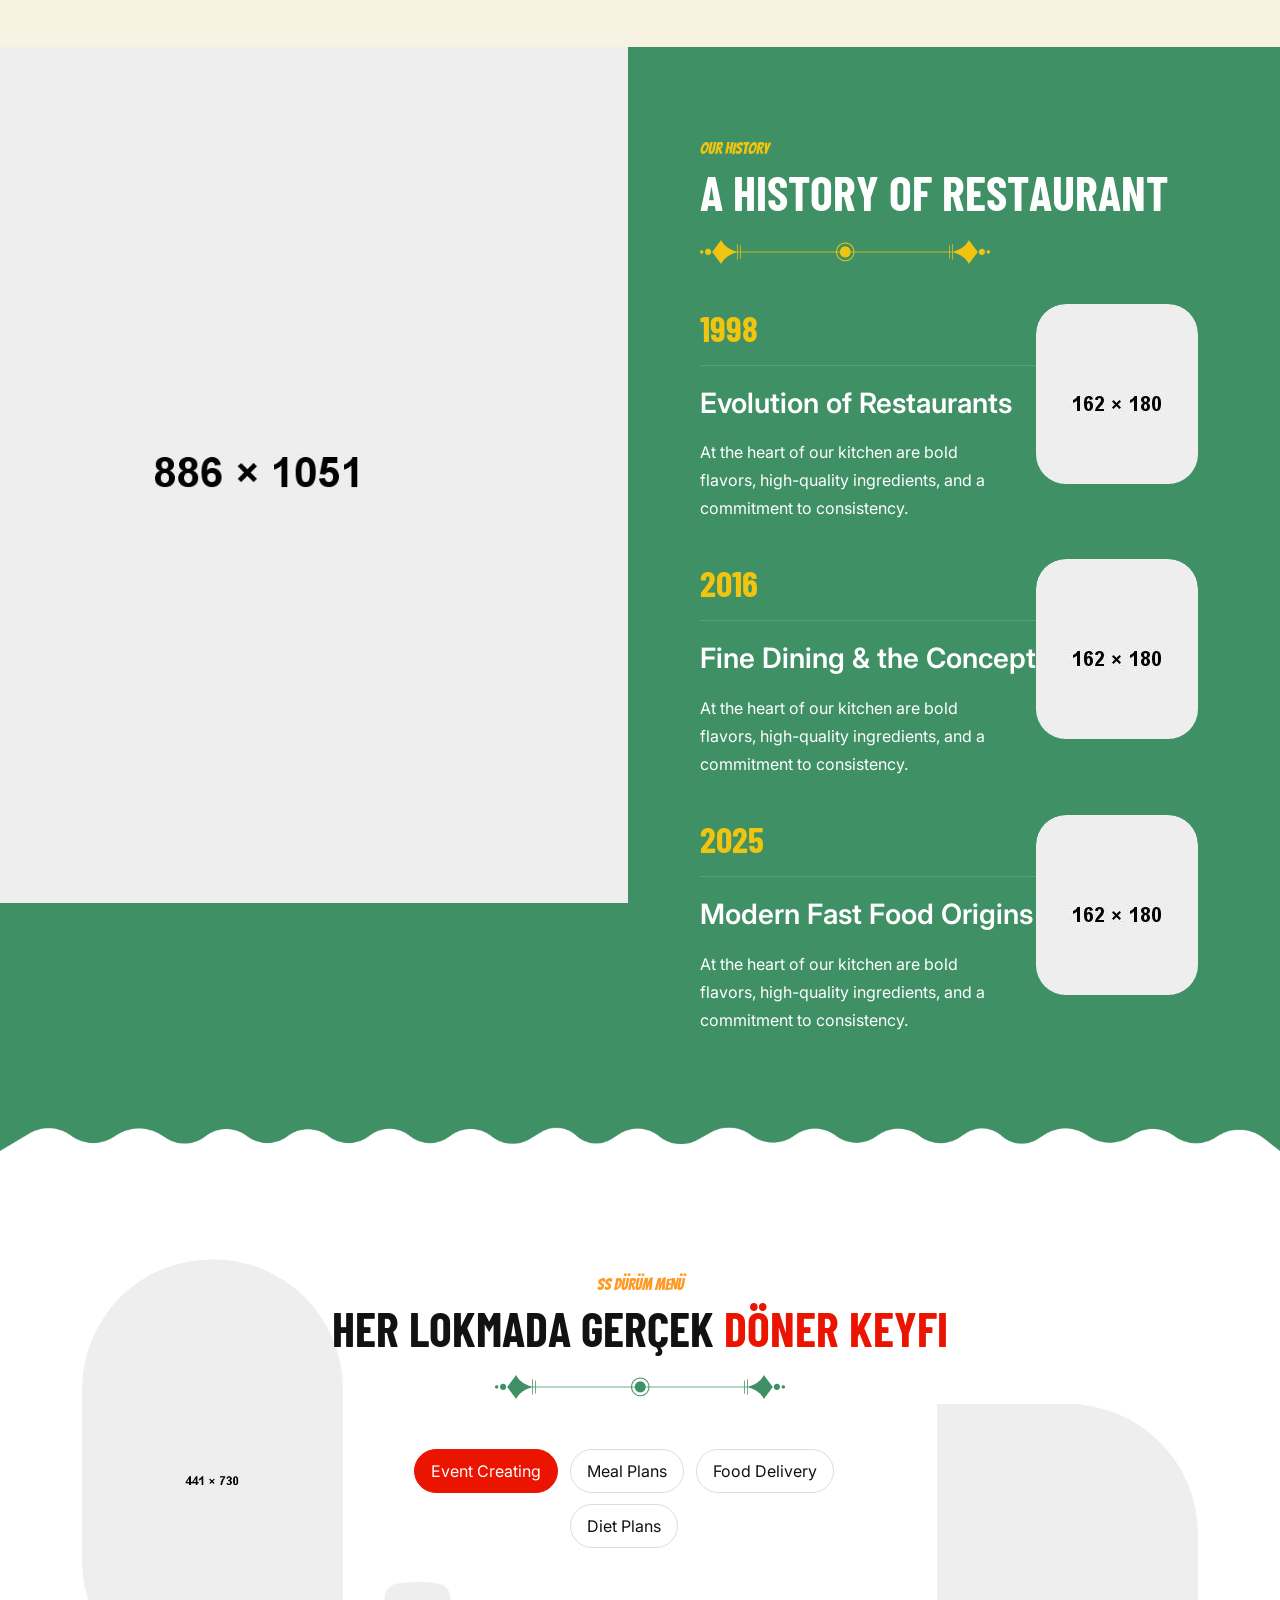
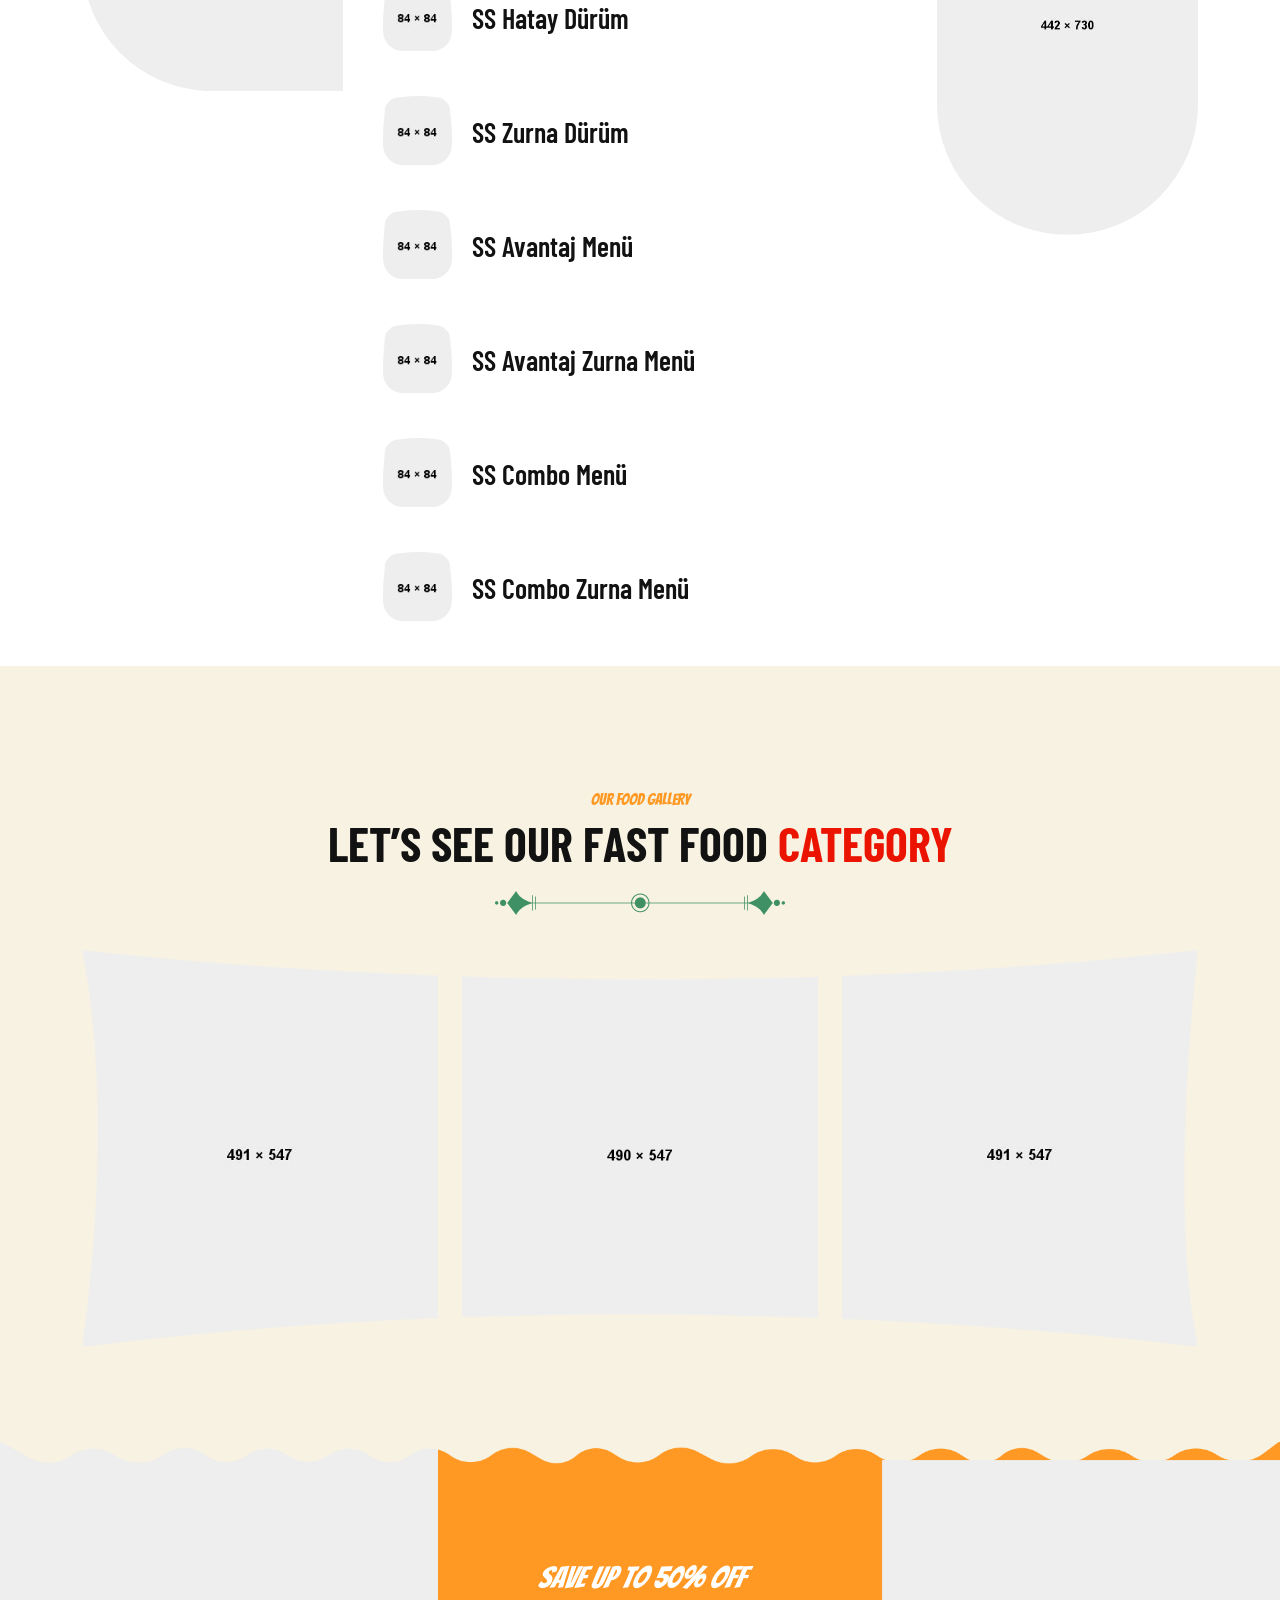
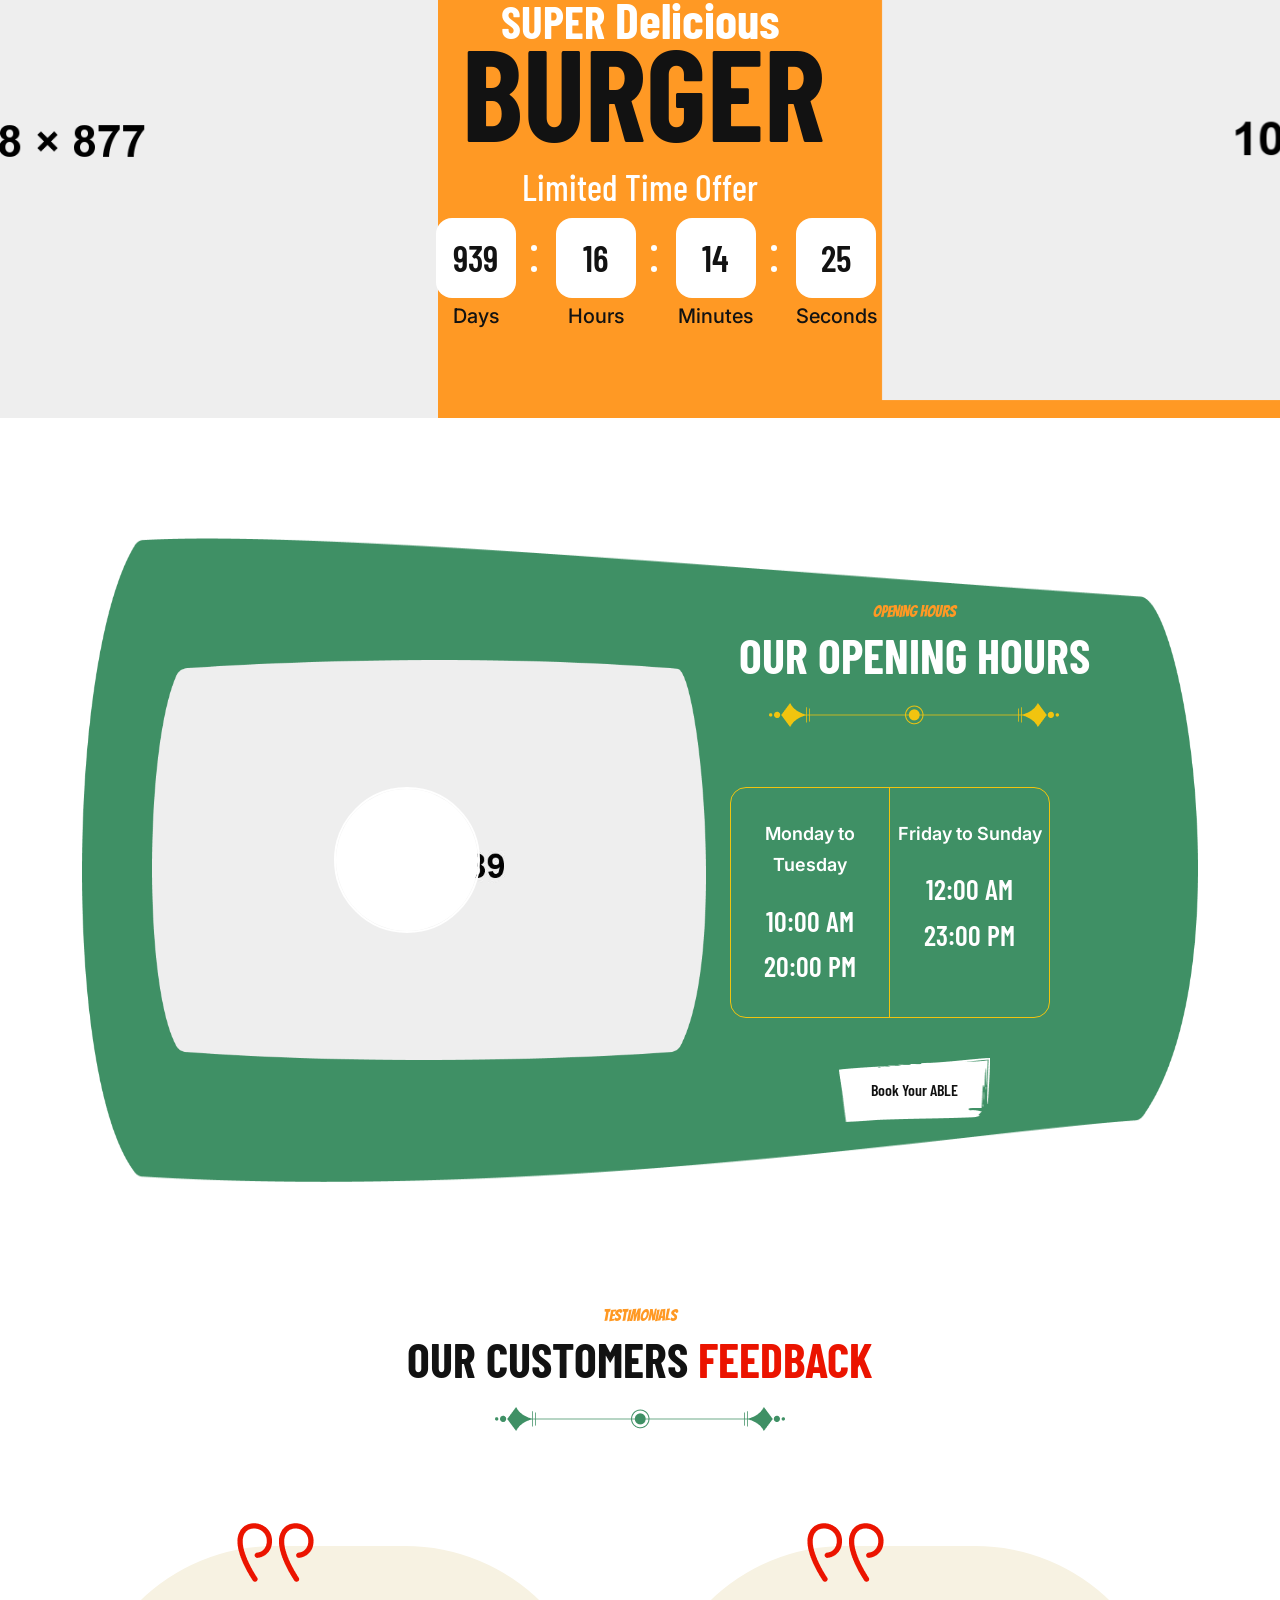
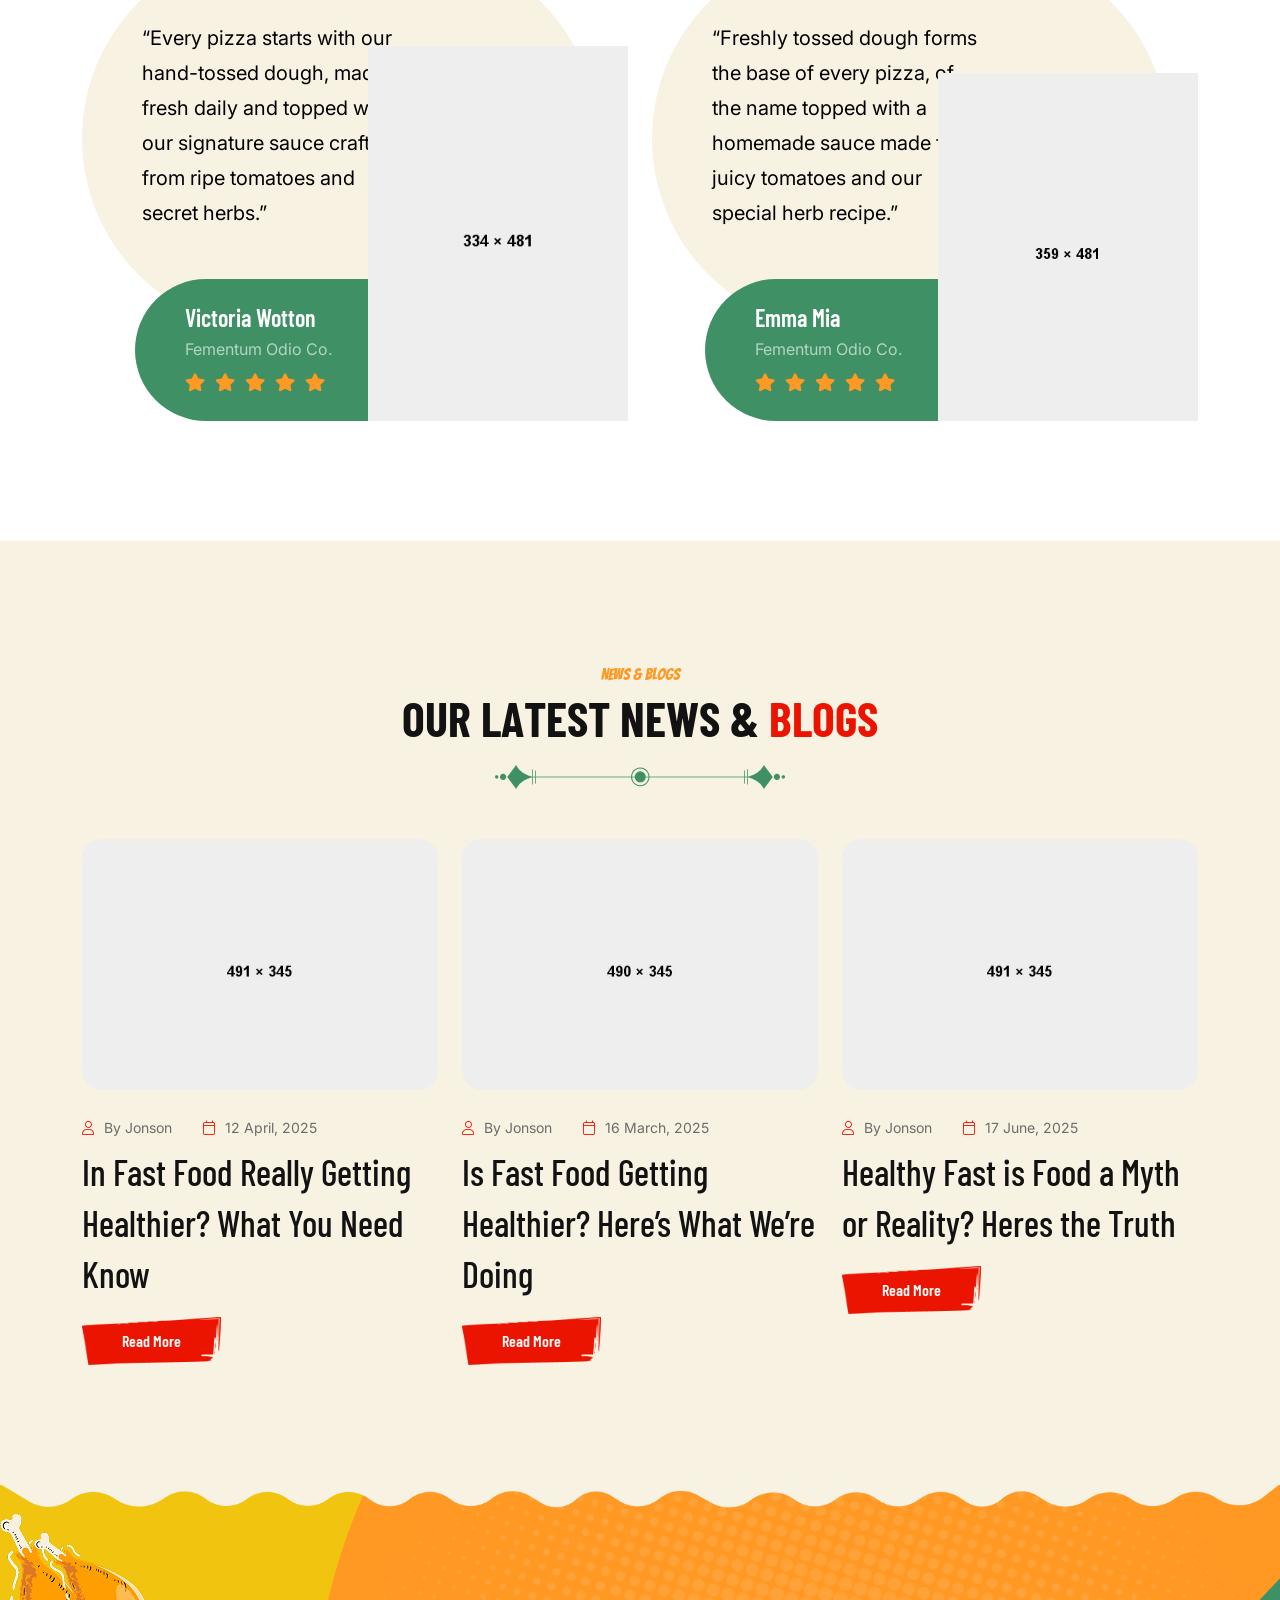
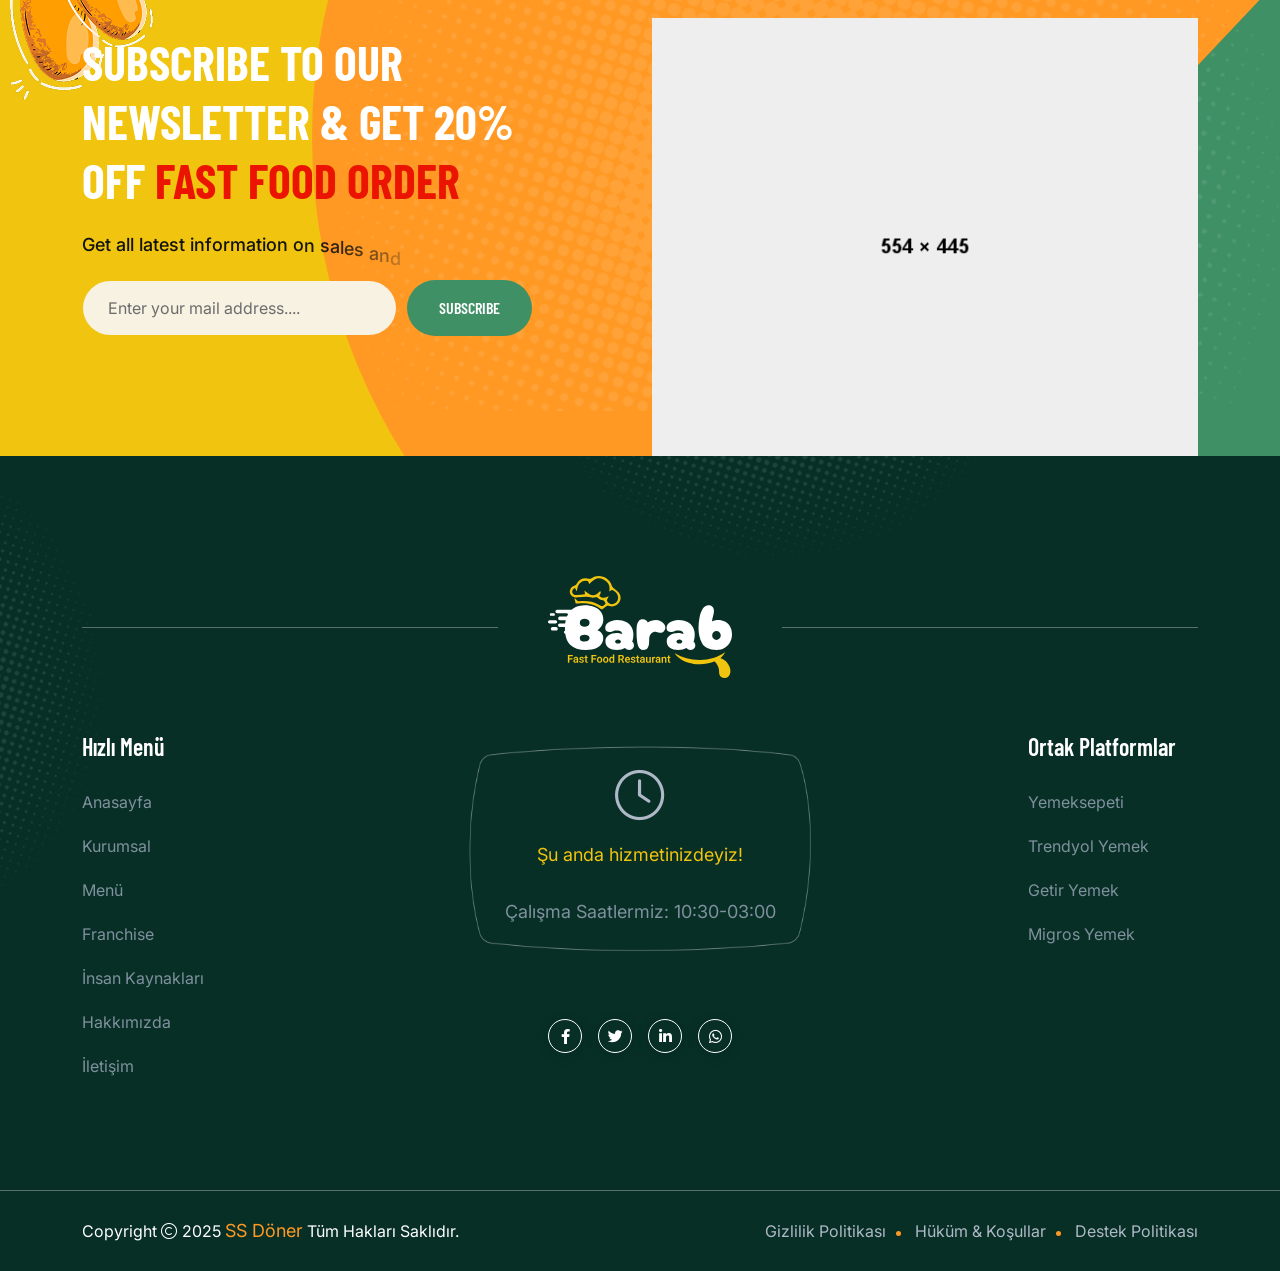
==== commit 6061de44: "update page" ====
--- a/index.html
+++ b/index.html
@@ -73,22 +73,28 @@
      Preloader
   ==============================-->
     <div class="preloader ">
-        <button class="th-btn preloaderCls">Cancel Preloader </button>
+        <button class="th-btn preloaderCls">Yüklemeyi İptal Et” </button>
         <div id="preloader" class="preloader-inner">
             <div class="header-logo pb-2">
                 <a href="index.html"><img class="jump" src="assets/img/logo-icon.svg" alt="Barab"></a>
             </div>
             <div class="txt-loading">
-                <span data-text-preloader="B" class="letters-loading">
-                    B </span>
-                <span data-text-preloader="A" class="letters-loading">
-                    A </span>
-                <span data-text-preloader="R" class="letters-loading">
+                <span data-text-preloader="S" class="letters-loading">
+                    S </span>
+                <span data-text-preloader="S" class="letters-loading">
+                    S</span>
+                <span data-text-preloader="D" class="letters-loading">
+                    D </span>
+                <span data-text-preloader="Ö" class="letters-loading">
+                    Ö </span>
+                     <span data-text-preloader="N" class="letters-loading">
+                    N </span>
+                     <span data-text-preloader="E" class="letters-loading">
+                    E </span>
+                     <span data-text-preloader="R" class="letters-loading">
                     R </span>
-                <span data-text-preloader="A" class="letters-loading">
-                    A </span>
-                <span data-text-preloader="B" class="letters-loading">
-                    B
+                <span data-text-preloader="SS" class="letters-loading">
+                    
                 </span>
             </div>
         </div>
@@ -159,7 +165,7 @@
     <div class="popup-search-box d-none d-lg-block">
         <button class="searchClose"><i class="far fa-times"></i></button>
         <form action="#">
-            <input type="text" placeholder="What are you looking for?">
+            <input type="text" placeholder="Hangi Lezzeti Seçiyorsunuz?">
             <button type="submit"><i class="fal fa-search"></i></button>
         </form>
     </div><!--==============================
@@ -190,7 +196,7 @@
                        <li><a href="about.html">MENU</a></li>
                     
                      <li>
-                        <a href="#">FRANCHISE</a>
+                        <a href="franchise.html">FRANCHISE</a>
                      <!--    <ul class="sub-menu">
                             <li><a href="blog.html">Blog</a></li>
                             <li><a href="blog-details.html">Blog Details</a></li>
@@ -198,7 +204,7 @@
                     </li>
 
                     <li>
-                        <a href="#">İNSAN KAYNAKLARI</a>
+                        <a href="human-resources.html">İNSAN KAYNAKLARI</a>
                        <!--  <ul class="sub-menu">
                            <li class="menu-item-has-children">
                                 <a href="#">Shop</a>
@@ -260,8 +266,7 @@
                                 <li>
                                     <div class="th-social">
                                         <a href="https://www.facebook.com/"><i class="fab fa-facebook-f"></i></a>
-                                        <a href="https://www.twitter.com/"><i class="fab fa-twitter"></i></a>
-                                        <a href="https://www.linkedin.com/"><i class="fab fa-linkedin-in"></i></a>
+                                        <a href="https://www.instagram.com/ssdonertr/"><i class="fab fa-instagram"></i></a>
                                         <a href="https://www.whatsapp.com/"><i class="fab fa-whatsapp"></i></a>
                                     </div>
                                 </li>
@@ -338,7 +343,7 @@
                                         </ul> -->
                                     </li>
                                     <li>
-                                        <a href="#">FRANCHISE</a>
+                                        <a href="franchise.html">FRANCHISE</a>
                                     <!--     <ul class="sub-menu">
                                             <li class="menu-item-has-children">
                                                 <a href="#">Shop</a>
@@ -361,7 +366,7 @@
                                         </ul> -->
                                     </li>
                                     <li>
-                                        <a href="#">iNSAN KAYNAKLARI</a>
+                                        <a href="human-resources.html">iNSAN KAYNAKLARI</a>
                                       <!--   <ul class="sub-menu">
                                             <li><a href="blog.html">Blog</a></li>
                                             <li><a href="blog-details.html">Blog Details</a></li>
@@ -1713,15 +1718,17 @@
                 <div class="row justify-content-center">
                     <div class="col-xl-4 col-lg-4 col-sm-6">
                         <div class="widget widget_nav_menu footer-widget">
-                            <h3 class="widget_title">Useful Links</h3>
+                            <h3 class="widget_title">Hızlı Menü</h3>
                             <div class="menu-all-pages-container">
                                 <ul class="menu">
-                                    <li><a href="about.html">Home</a></li>
-                                    <li><a href="contact.html">Our History</a></li>
-                                    <li><a href="contact.html">Our Services</a></li>
-                                    <li><a href="blog.html">Favorite Place</a></li>
-                                    <li><a href="contact.html">Contact Us</a></li>
-                                    <li><a href="contact.html">Privacy policy</a></li>
+                                    <li><a href="index.html">Anasayfa</a></li>
+                                    <li><a href="about.html">Kurumsal</a></li>
+                                    <li><a href="about.html">Menü</a></li>
+                                    <li><a href="franchise.html">Franchise</a></li>
+                                    <li><a href="human-resources.html">İnsan Kaynakları</a></li>
+                                    <li><a href="about.html">Hakkımızda</a></li>
+                                    <li><a href="contact.html">İletişim</a></li>
+                                 
                                 </ul>
                             </div>
                         </div>
@@ -1732,9 +1739,8 @@
                                 <div class="event-info-mask" data-mask-src="assets/img/bg/footer-1-open-border.png"></div>
                                 <div class="content-wrap">
                                     <div class="icon"><i class="fa-light fa-clock"></i></div>
-                                    <p class="top-text">We’re currently open!</p>
-                                    <p class="opening-text">Opening Hours: 8:00AM To 10:00PM</p>
-                                    <p class="opening-text">Opening Hours: 8:00AM To 10:00PM</p>
+                                    <p class="top-text">Şu anda hizmetinizdeyiz!<p>
+                                    <p class="opening-text">Çalışma Saatlermiz: 10:30-03:00</p>
                                 </div>
                             </div>
                             <div class="th-social">
@@ -1747,15 +1753,14 @@
                     </div>
                     <div class="col-xl-4 col-lg-4 col-sm-6">
                         <div class="widget widget_nav_menu footer-widget favorite-menu">
-                            <h3 class="widget_title">Favorite Menus</h3>
+                            <h3 class="widget_title">Ortak Platformlar</h3>
                             <div class="menu-all-pages-container">
                                 <ul class="menu">
-                                    <li><a href="contact.html">Burgers</a></li>
-                                    <li><a href="contact.html">Crispy Flavors</a></li>
-                                    <li><a href="contact.html">Breakfast Menu</a></li>
-                                    <li><a href="contact.html">Desserts</a></li>
-                                    <li><a href="contact.html">Kids Menus</a></li>
-                                    <li><a href="contact.html">Beverages</a></li>
+                                    <li><a href="contact.html">Yemeksepeti</a></li>
+                                    <li><a href="contact.html">Trendyol Yemek</a></li>
+                                    <li><a href="contact.html">Getir Yemek</a></li>
+                                    <li><a href="contact.html">Migros Yemek</a></li>
+            
                                 </ul>
                             </div>
                         </div>
@@ -1769,15 +1774,15 @@
                 <div class="row gy-3 align-items-center">
                     <div class="col-lg-6">
                         <p class="copyright-text">Copyright
-                            <i class="fal fa-copyright"></i> 2025 <a href="index.html">Barab </a> All Rights Reserved.
+                            <i class="fal fa-copyright"></i> 2025 <a href="index.html">SS Döner</a> Tüm Hakları Saklıdır.
                         </p>
                     </div>
                     <div class="col-lg-6 text-center text-lg-end">
                         <div class="footer-links">
                             <ul>
-                                <li><a href="about.html">Privacy Policy</a></li>
-                                <li><a href="about.html">Terms &amp; Condition</a></li>
-                                <li><a href="about.html">Support policy</a></li>
+                                <li><a href="about.html">Gizlilik Politikası</a></li>
+                                <li><a href="about.html">Hüküm &amp; Koşullar</a></li>
+                                <li><a href="about.html">Destek Politikası</a></li>
                             </ul>
                         </div>
                     </div>
--- a/assets/css/style.css
+++ b/assets/css/style.css
@@ -3657,7 +3657,7 @@
   text-align: center;
   line-height: 50px;
   font-size: 20px;
-  color: var(--theme-color);
+  color:#072F25;
   left: 0;
   top: 0;
   height: 50px;
@@ -3665,7 +3665,7 @@
   cursor: pointer;
   display: block;
   z-index: 1;
-  border: 2px solid var(--theme-color);
+  border: 2px solid #072F25;
   -webkit-box-shadow: none;
           box-shadow: none;
   border-radius: 50%;
@@ -3679,7 +3679,7 @@
   fill: none;
 }
 .scroll-top .progress-circle path {
-  stroke: var(--theme-color);
+  stroke: #072F25;
   stroke-width: 20px;
   -webkit-box-sizing: border-box;
           box-sizing: border-box;
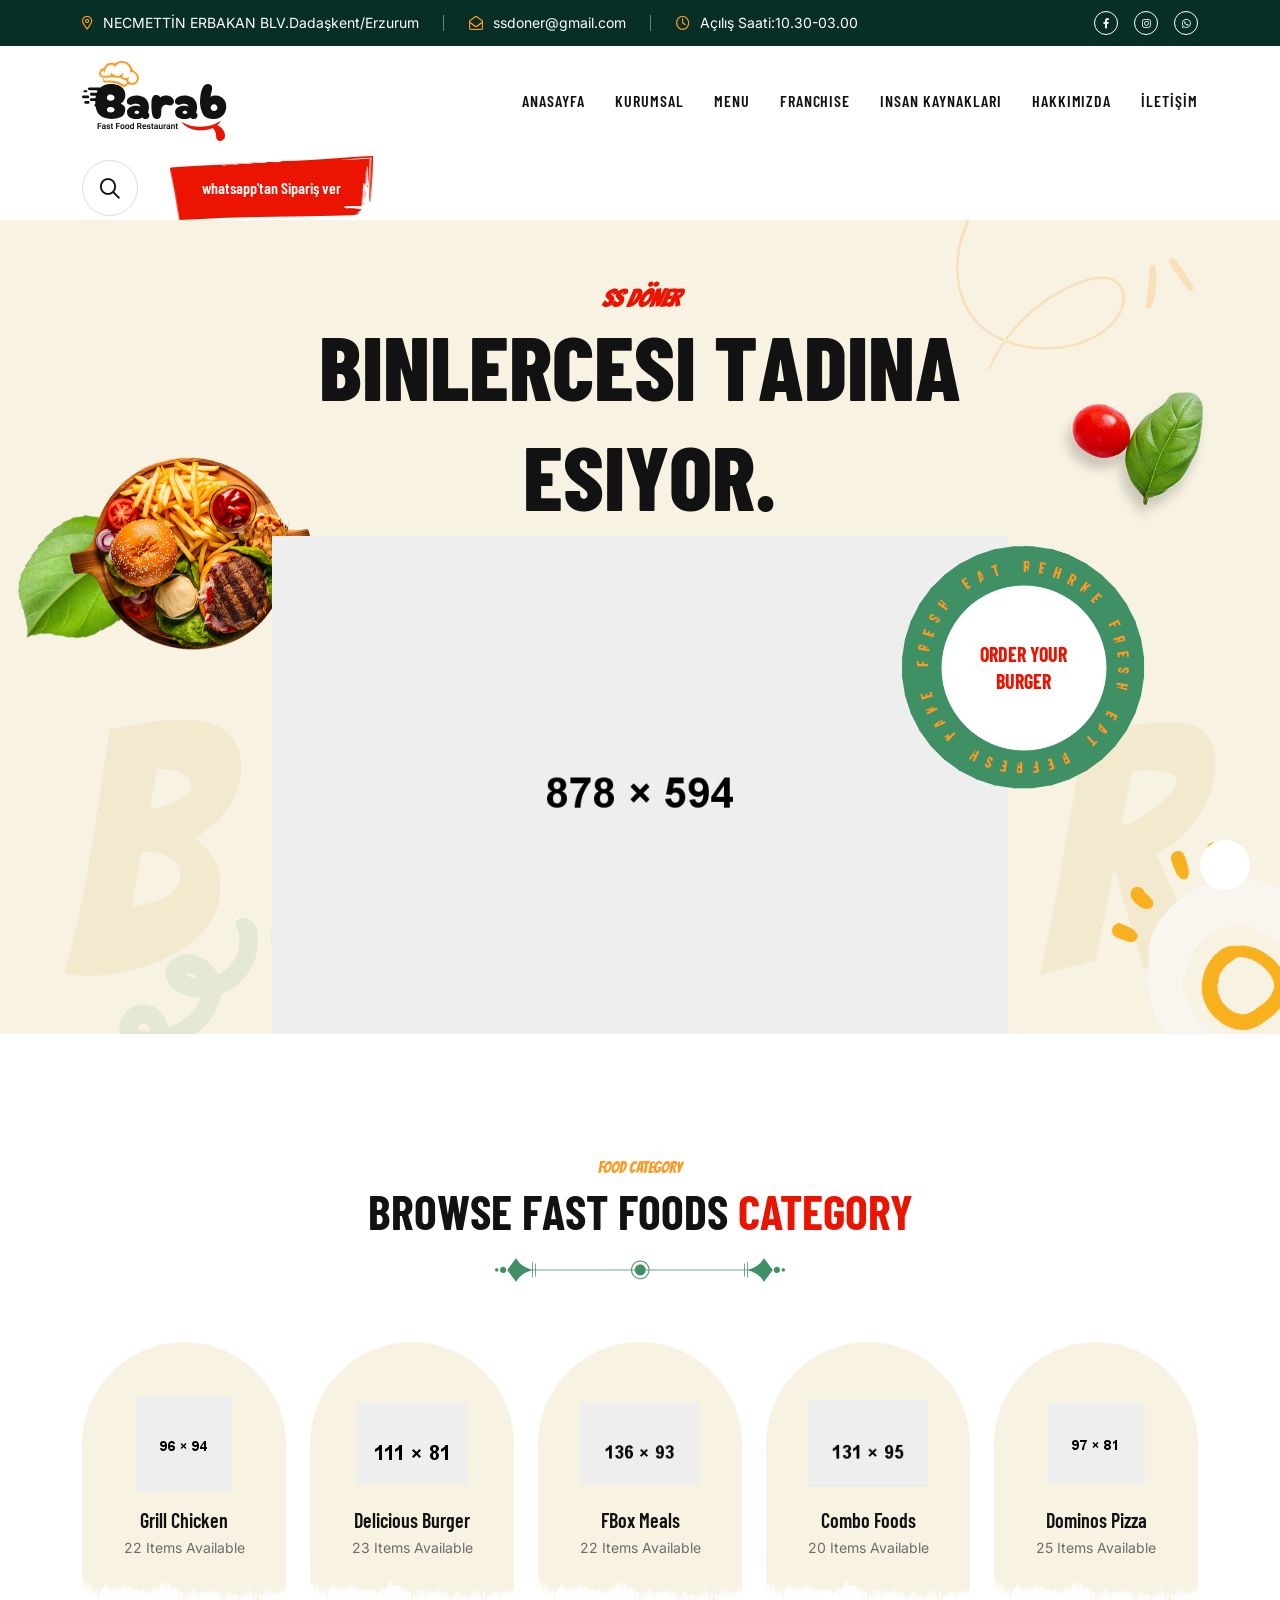
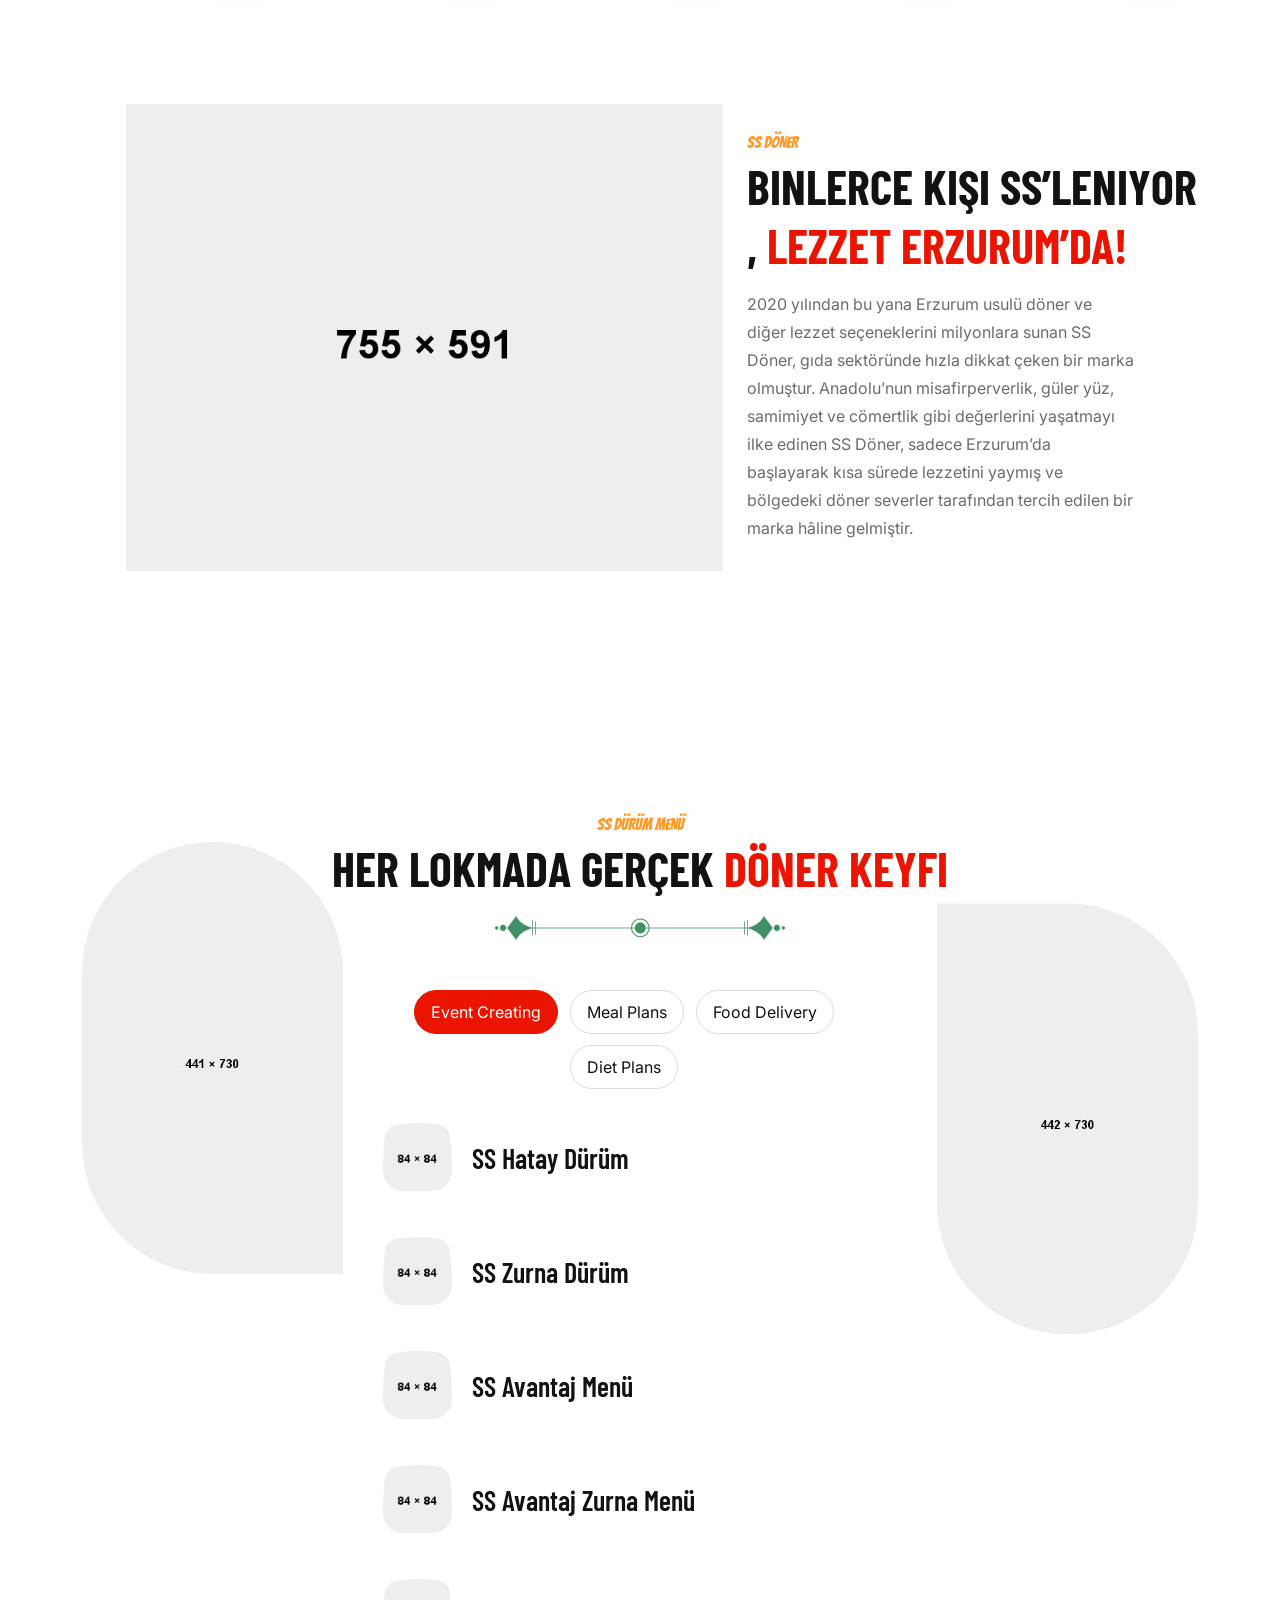
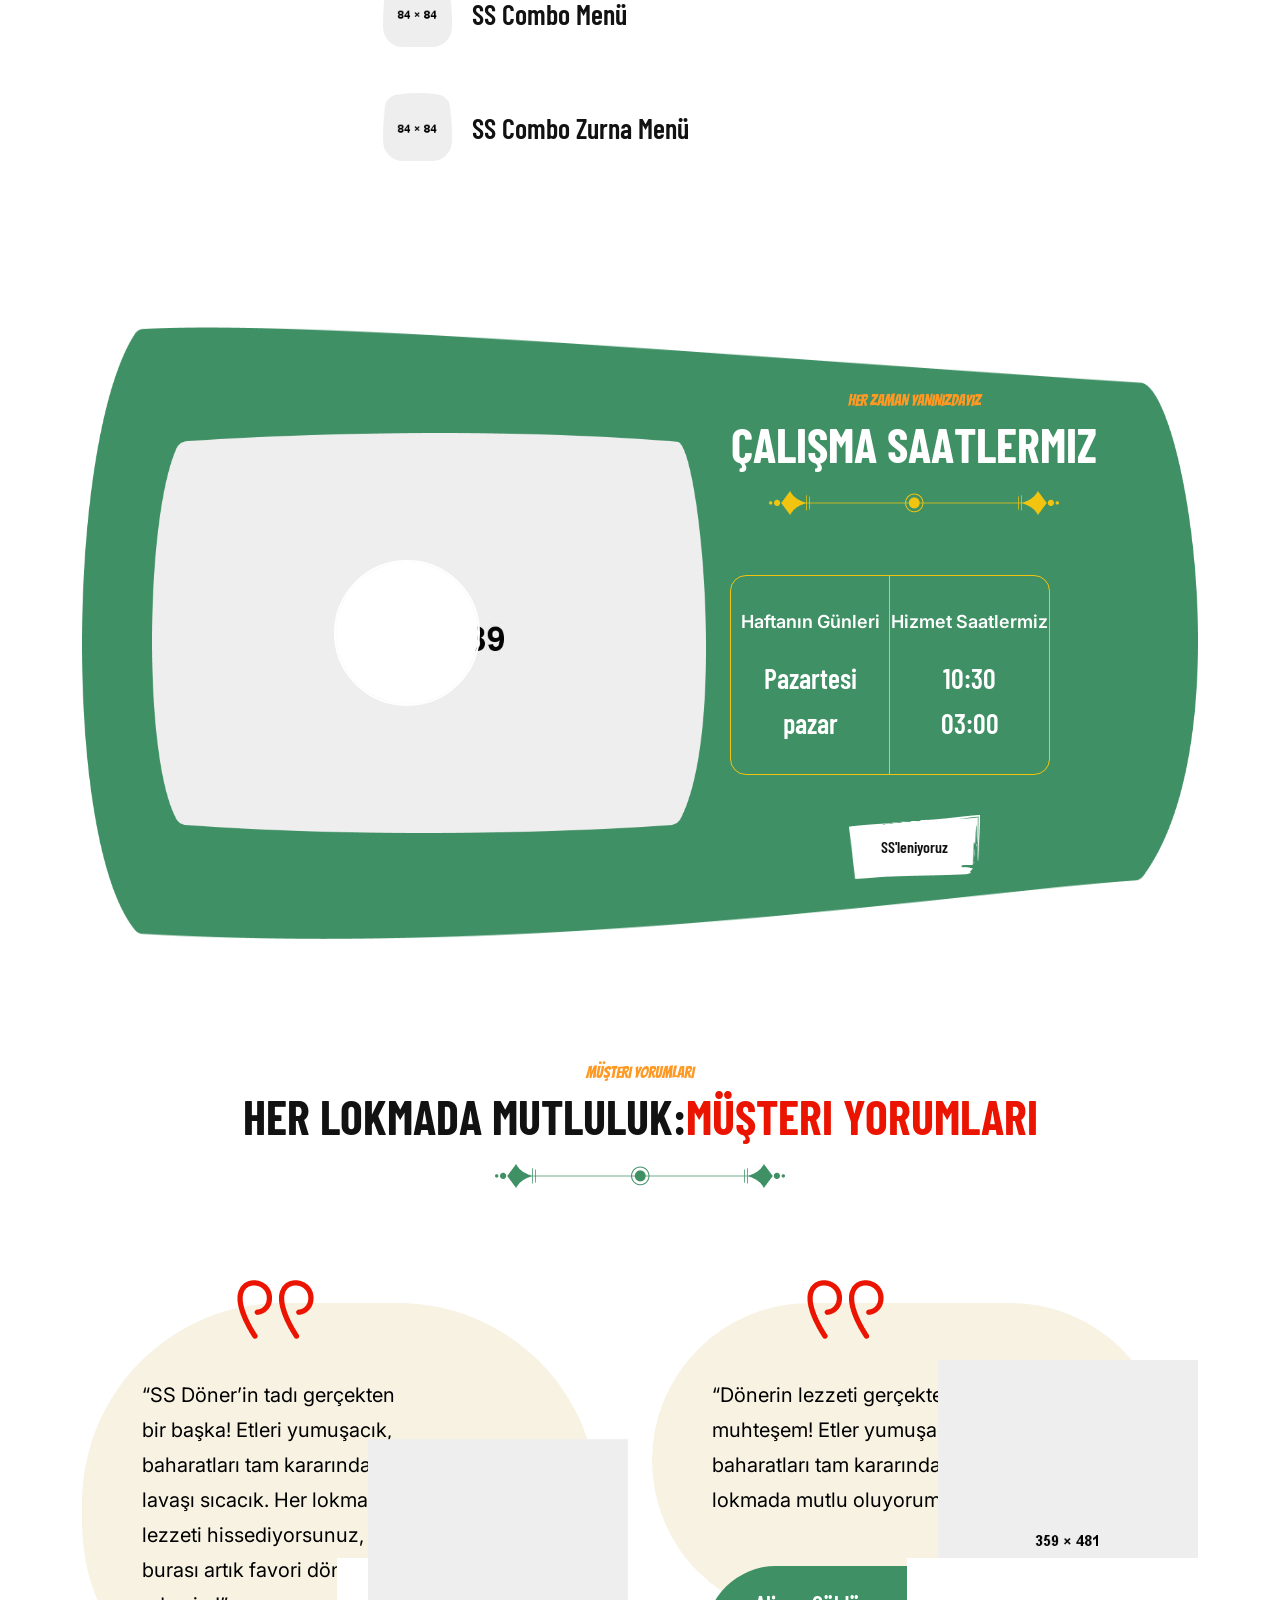
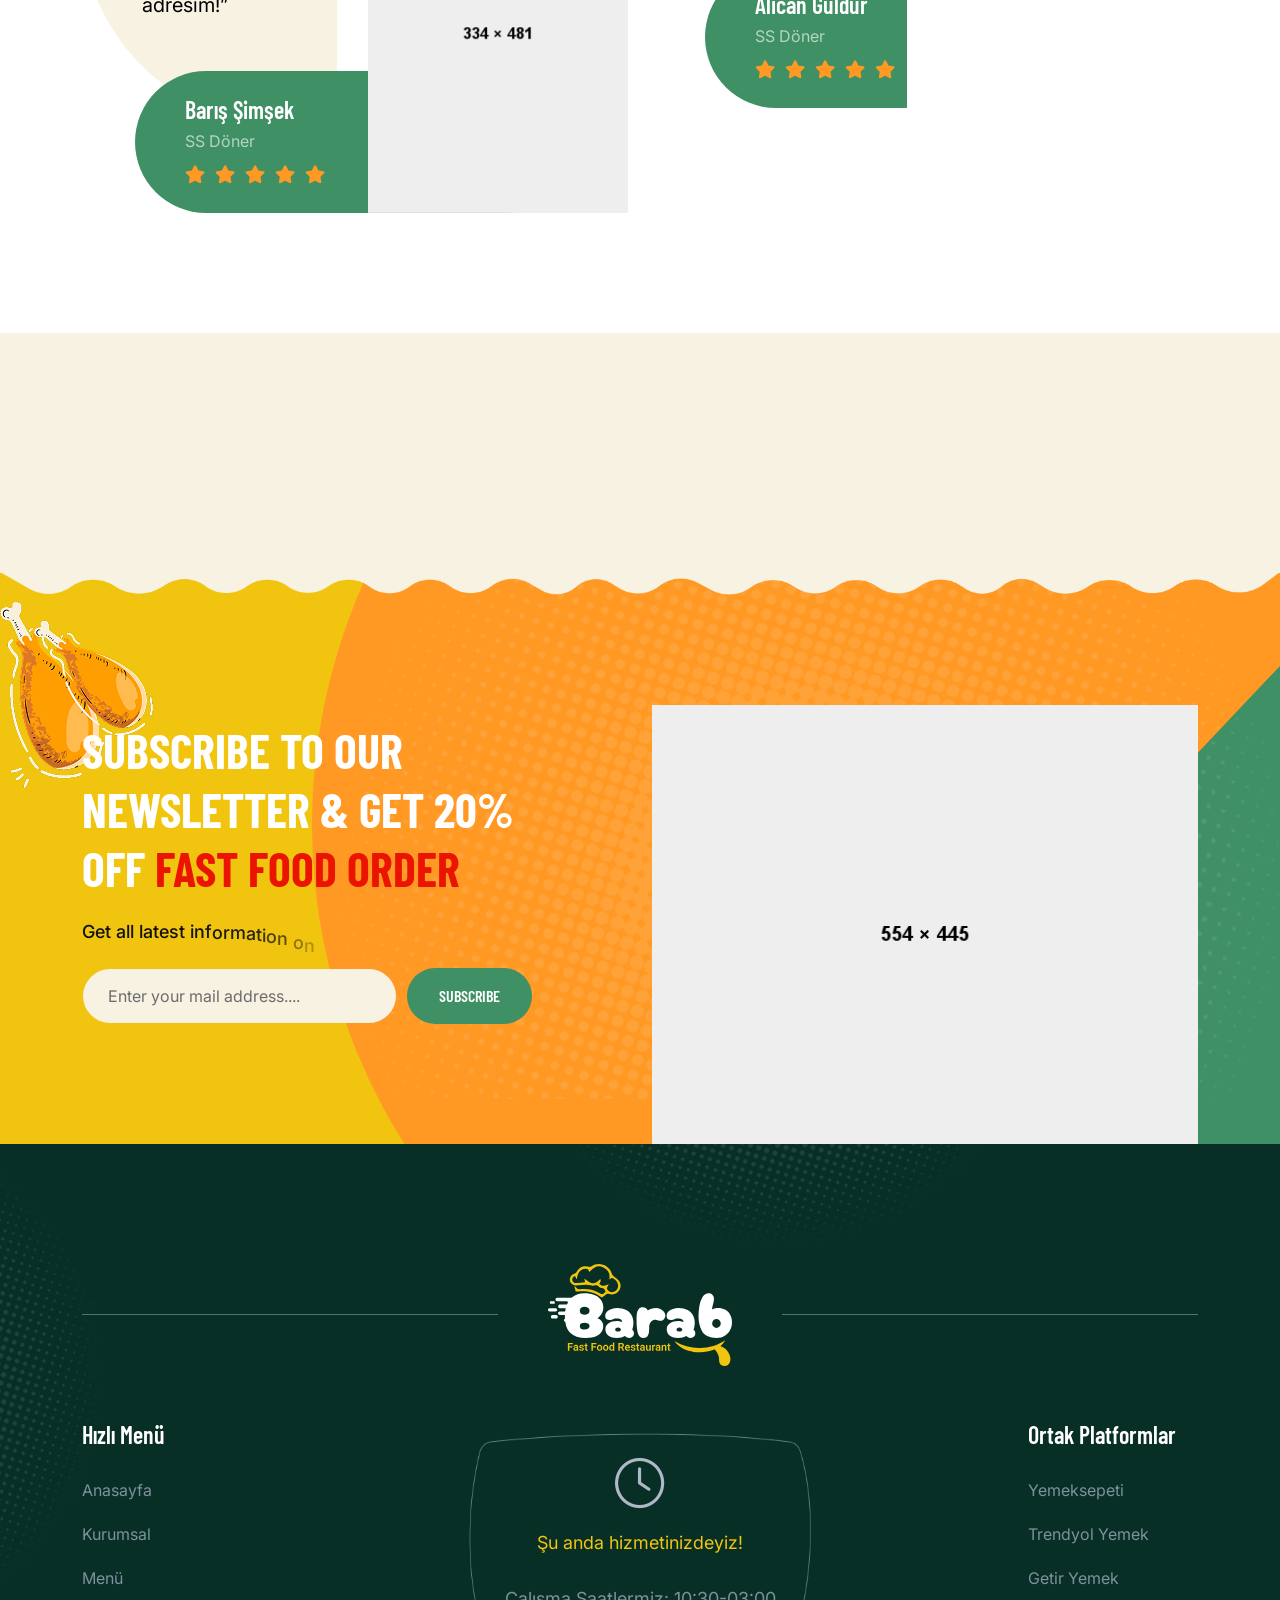
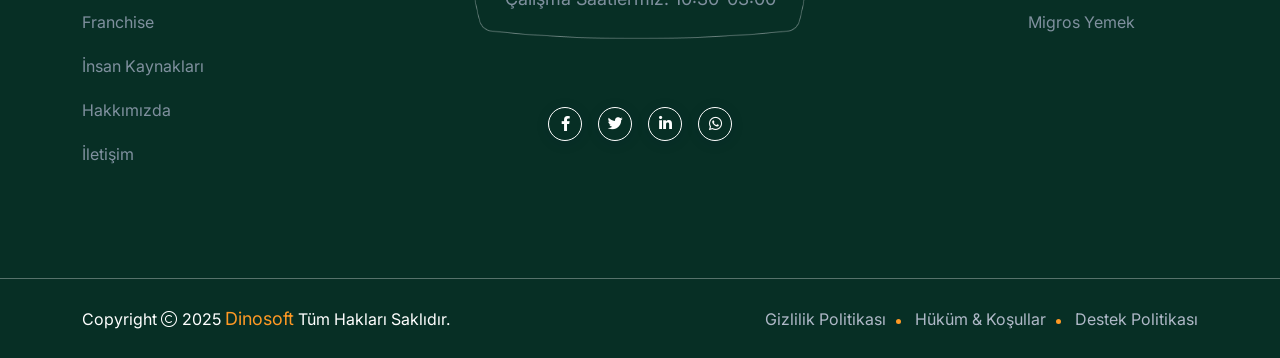
==== commit 3c22a004: "update  homapage" ====
--- a/index.html
+++ b/index.html
@@ -444,7 +444,7 @@
                         <div class="hero-style1">
                             <span class="sub-title gsap-scale-down-fade">SS Döner</span>
                             <h1 class="hero-title text-anime-style-2"> Binlercesi Tadına </h1>
-                             <h1 class="hero-title text-anime-style-2"> Essiyor.</h1>
+                             <h1 class="hero-title text-anime-style-2"> Esiyor.</h1>
                             <div class="hero-img1 gsap-scale-up-fade">
                                 <img src="assets/img/hero/hero-img.png" alt="Image">
                             </div>
@@ -604,15 +604,15 @@
                 </div>
                 <div class="col-xl-5">
                     <div class="title-area mb-1">
-                        <span class="sub-title text-anime-style-1">About our restaurant</span>
-                        <h2 class="sec-title text-anime-style-2">We invite you to visit our Fast food <span class="text-theme">Restaurant</span></h2>
-                        <p class="box-text me-xl-5 pe-xl-3 wow fadeinup" data-wow-delay=".3s">At the heart of our kitchen are bold flavors, high-quality ingredients, and a commitment to consistency. From juicy burgers, crispy fries, and cheesy pizzas to spicy wraps and refreshing drinks, every item on our menu is made to order and packed with taste.</p>
-                        <div class="about-1-owner wow fadeinup" data-wow-delay=".5s">
+                        <span class="sub-title text-anime-style-1">SS Döner</span>
+                        <h2 class="sec-title text-anime-style-2">Binlerce Kişi SS’leniyor, <span class="text-theme"> Lezzet Erzurum’da!</span></h2>
+                        <p class="box-text me-xl-5 pe-xl-3 wow fadeinup" data-wow-delay=".3s">2020 yılından bu yana Erzurum usulü döner ve diğer lezzet seçeneklerini milyonlara sunan SS Döner, gıda sektöründe hızla dikkat çeken bir marka olmuştur. Anadolu’nun misafirperverlik, güler yüz, samimiyet ve cömertlik gibi değerlerini yaşatmayı ilke edinen SS Döner, sadece Erzurum’da başlayarak kısa sürede lezzetini yaymış ve bölgedeki döner severler tarafından tercih edilen bir marka hâline gelmiştir.</p>
+                     <!--    <div class="about-1-owner wow fadeinup" data-wow-delay=".5s">
                             <h4 class="box-title">Parvez Hossain Imon</h4>
                             <p>Restaurant owner</p>
                         </div>
                         <a href="reservation.html" class="th-btn btn-mask wow fadeinup" data-wow-delay=".7s">VISIT OUR RESTAURANT</a>
-                    </div>
+                     --></div>
                 </div>
 
             </div>
@@ -620,142 +620,10 @@
     </div><!--==============================
     
     ==============================-->
-    <section class="food-sec-1 space bg-smoke overflow-hidden">
-        <div class="container">
-            <div class="row gy-40">
-                <div class="title-area text-center mb-60">
-                    <span class="sub-title text-anime-style-1">Our Fast Foods</span>
-                    <h2 class="sec-title text-anime-style-2">Our Delicious Fast <span class="text-theme">Foods</span></h2>
-                    <img class="img-anime-style-1" src="assets/img/icon/title-shape.png" alt="img">
-                </div>
-            </div>
-            <div class="row gy-30">
-                <div class=" col-xl-3 col-lg-6 col-md-6">
-                    <div class="food-card-1 wow fadeinleft" data-wow-delay=".2s">
-                        <div class="thumb">
-                            <div class="food-mask" data-mask-src="assets/img/bg/menu-1-msk-bg.png"></div>
-                            <img src="assets/img/food/food-1-1.png" alt="Image">
-                            <div class="actions">
-                                <a href="cart.html" class="icon-btn"><i class="far fa-cart-plus"></i></a>
-                                <a href="wishlist.html" class="icon-btn"><i class="far fa-heart"></i></a>
-                            </div>
-                        </div>
-                        <div class="content">
-                            <h4 class="price">$26.00</h4>
-                            <h4 class="box-title"><a href="shop-details.html">Delicious Black Burger</a></h4>
-                            <p class="box-text"> At the heart of our kitchen are bold flavors, high-quality ingredients</p>
-                        </div>
-                    </div>
-                </div>
-                <div class=" col-xl-3 col-lg-6 col-md-6">
-                    <div class="food-card-1 wow fadeinleft" data-wow-delay=".4s">
-                        <div class="thumb">
-                            <div class="food-mask" data-mask-src="assets/img/bg/menu-1-msk-bg.png"></div>
-                            <img src="assets/img/food/food-1-2.png" alt="Image">
-                            <div class="actions">
-                                <a href="cart.html" class="icon-btn"><i class="far fa-cart-plus"></i></a>
-                                <a href="wishlist.html" class="icon-btn"><i class="far fa-heart"></i></a>
-                            </div>
-                        </div>
-                        <div class="content">
-                            <h4 class="price">$20.00</h4>
-                            <h4 class="box-title"><a href="shop-details.html">Fiery Beef Stack</a></h4>
-                            <p class="box-text"> At the heart of our kitchen are bold flavors, high-quality ingredients</p>
-                        </div>
-                    </div>
-                </div>
-                <div class=" col-xl-3 col-lg-6 col-md-6">
-                    <div class="food-card-1 wow fadeinright" data-wow-delay=".6s">
-                        <div class="thumb">
-                            <div class="food-mask" data-mask-src="assets/img/bg/menu-1-msk-bg.png"></div>
-                            <img src="assets/img/food/food-1-3.png" alt="Image">
-                            <div class="actions">
-                                <a href="cart.html" class="icon-btn"><i class="far fa-cart-plus"></i></a>
-                                <a href="wishlist.html" class="icon-btn"><i class="far fa-heart"></i></a>
-                            </div>
-                        </div>
-                        <div class="content">
-                            <h4 class="price">$16.00</h4>
-                            <h4 class="box-title"><a href="shop-details.html">Golden Crispy Fries</a></h4>
-                            <p class="box-text"> At the heart of our kitchen are bold flavors, high-quality ingredients</p>
-                        </div>
-                    </div>
-                </div>
-                <div class=" col-xl-3 col-lg-6 col-md-6">
-                    <div class="food-card-1 wow fadeinright" data-wow-delay=".8s">
-                        <div class="thumb">
-                            <div class="food-mask" data-mask-src="assets/img/bg/menu-1-msk-bg.png"></div>
-                            <img src="assets/img/food/food-1-4.png" alt="Image">
-                            <div class="actions">
-                                <a href="cart.html" class="icon-btn"><i class="far fa-cart-plus"></i></a>
-                                <a href="wishlist.html" class="icon-btn"><i class="far fa-heart"></i></a>
-                            </div>
-                        </div>
-                        <div class="content">
-                            <h4 class="price">$36.00</h4>
-                            <h4 class="box-title"><a href="shop-details.html">Tangy Grilled Sandwich</a></h4>
-                            <p class="box-text"> At the heart of our kitchen are bold flavors, high-quality ingredients</p>
-                        </div>
-                    </div>
-                </div>
-            </div>
-        </div>
-    </section><!--==============================
+<!--==============================
 History Area  
 ==============================-->
-    <div class="history-sec1 bg-theme2 overflow-hidden " id="history-sec">
-        <img class="round-shape-bottom" src="assets/img/shape/shape-bottom.png" alt="img">
-        <div class="container">
-            <div class="row gy-4 justify-content-center">
-                <div class="col-lg-6">
-                    <div class="history-img">
-                        <img src="assets/img/history/history-main.jpg" alt="img">
-                    </div>
-                </div>
-
-                <div class="col-lg-6">
-                    <div class="history-content-wrap ps-xl-5">
-                        <div class="title-area mb-40">
-                            <span class="sub-title text-anime-style-1">Our History</span>
-                            <h2 class="sec-title text-anime-style-2 text-white">A History of restaurant</h2>
-                            <img class="img-anime-style-1" src="assets/img/icon/title-shape2.png" alt="img">
-                        </div>
-
-                        <div class="history-box-1 wow fadeinup" data-wow-delay=".2s">
-                            <div class="content">
-                                <h4 class="year">1998</h4>
-                                <h3 class="box-title">Evolution of Restaurants</h3>
-                                <p class="box-text pe-xxl-5 me-xl-5">At the heart of our kitchen are bold flavors, high-quality ingredients, and a commitment to consistency.</p>
-                            </div>
-                            <div class="thumb global-img">
-                                <img src="assets/img/history/history-sm-1-1.jpg" alt="img">
-                            </div>
-                        </div>
-                        <div class="history-box-1 wow fadeinup" data-wow-delay=".4s">
-                            <div class="content">
-                                <h4 class="year">2016</h4>
-                                <h3 class="box-title">Fine Dining & the Concept</h3>
-                                <p class="box-text pe-xxl-5 me-xl-5">At the heart of our kitchen are bold flavors, high-quality ingredients, and a commitment to consistency.</p>
-                            </div>
-                            <div class="thumb global-img">
-                                <img src="assets/img/history/history-sm-1-2.jpg" alt="img">
-                            </div>
-                        </div>
-                        <div class="history-box-1 wow fadeinup" data-wow-delay=".6s">
-                            <div class="content">
-                                <h4 class="year">2025</h4>
-                                <h3 class="box-title">Modern Fast Food Origins</h3>
-                                <p class="box-text pe-xxl-5 me-xl-5">At the heart of our kitchen are bold flavors, high-quality ingredients, and a commitment to consistency.</p>
-                            </div>
-                            <div class="thumb global-img">
-                                <img src="assets/img/history/history-sm-1-3.jpg" alt="img">
-                            </div>
-                        </div>
-                    </div>
-                </div>
-            </div>
-        </div>
-    </div><!--==============================
+  <!--==============================
 History Area  
 ==============================-->
     <div class="menu-sec1 space-top overflow-hidden " id="menu-sec">
@@ -1151,120 +1019,10 @@
     </div><!--==============================
 Gallery Area  
 ==============================-->
-    <div class="gallery-sec-1 space bg-smoke overflow-hidden">
-        <div class="container">
-            <div class="title-area secTitle-gsap-anim-1 text-center mb-60">
-                <span class="sub-title text-anime-style-1">Our Food Gallery</span>
-                <h2 class="sec-title text-anime-style-2">Let’s See our Fast Food <span class="text-theme">Category</span></h2>
-                <img class="img-anime-style-1" src="assets/img/icon/title-shape.png" alt="img">
-            </div>
-
-            <div class="slider-area">
-                <div class="slider-area-wrap" data-mask-src="assets/img/bg/gallery-1-mask.png">
-                    <div class="swiper th-slider has-shadow gallery-1-slider" id="gallerySlider1" data-slider-options='{"breakpoints":{"0":{"slidesPerView":1},"576":{"slidesPerView":"1"},"768":{"slidesPerView":"1"},"992":{"slidesPerView":"2"},"1200":{"slidesPerView":"3"}}, "loop":true, "autoHeight": "true"}'>
-                        <div class="swiper-wrapper">
-                            <div class="swiper-slide">
-                                <div class="gallery-thumb-1">
-                                    <img src="assets/img/gallery/gallery_1_1.png" alt="Gallery Image">
-                                    <a href="assets/img/gallery/gallery_1_1.png" class="gallery-btn popup-image"> <img src="assets/img/icon/plus-icon.svg" alt="img"> </a>
-                                </div>
-                            </div>
-
-                            <div class="swiper-slide">
-                                <div class="gallery-thumb-1">
-                                    <img src="assets/img/gallery/gallery_1_2.png" alt="Gallery Image">
-                                    <a href="assets/img/gallery/gallery_1_2.png" class="gallery-btn popup-image"> <img src="assets/img/icon/plus-icon.svg" alt="img"> </a>
-                                </div>
-                            </div>
-
-                            <div class="swiper-slide">
-                                <div class="gallery-thumb-1">
-                                    <img src="assets/img/gallery/gallery_1_3.png" alt="Gallery Image">
-                                    <a href="assets/img/gallery/gallery_1_3.png" class="gallery-btn popup-image"> <img src="assets/img/icon/plus-icon.svg" alt="img"> </a>
-                                </div>
-                            </div>
-
-                            <div class="swiper-slide">
-                                <div class="gallery-thumb-1">
-                                    <img src="assets/img/gallery/gallery_1_4.png" alt="Gallery Image">
-                                    <a href="assets/img/gallery/gallery_1_4.png" class="gallery-btn popup-image"> <img src="assets/img/icon/plus-icon.svg" alt="img"> </a>
-                                </div>
-                            </div>
-
-                            <div class="swiper-slide">
-                                <div class="gallery-thumb-1">
-                                    <img src="assets/img/gallery/gallery_1_5.png" alt="Gallery Image">
-                                    <a href="assets/img/gallery/gallery_1_5.png" class="gallery-btn popup-image"> <img src="assets/img/icon/plus-icon.svg" alt="img"> </a>
-                                </div>
-                            </div>
-
-                            <div class="swiper-slide">
-                                <div class="gallery-thumb-1">
-                                    <img src="assets/img/gallery/gallery_1_3.png" alt="Gallery Image">
-                                    <a href="assets/img/gallery/gallery_1_3.png" class="gallery-btn popup-image"> <img src="assets/img/icon/plus-icon.svg" alt="img"> </a>
-                                </div>
-                            </div>
-
-                        </div>
-                    </div>
-                </div>
-                <button data-slider-prev="#gallerySlider1" class="slider-arrow slider-prev"><img src="assets/img/icon/left-arrow.svg" alt=""></button>
-                <button data-slider-next="#gallerySlider1" class="slider-arrow slider-next"><img src="assets/img/icon/right-arrow.svg" alt=""></button>
-            </div>
-
-        </div>
-    </div><!--==============================
+ <!--==============================
 Error Area 
 ==============================-->
-    <section class="coming-soon-sec-1 bg-theme3 overflow-hidden">
-        <img class="round-shape-top" src="assets/img/shape/shape-top-smoke.png" alt="img">
-        <div class="container">
-            <div class="row gy-40 align-items-center">
-                <div class="col-xl-4 col-lg-4">
-                    <div class="coming-left">
-                        <img src="assets/img/coming/coming-left-1.png" alt="img">
-                    </div>
-                </div>
-
-                <div class="col-xl-4 col-lg-4">
-                    <div class="coming-soon">
-                        <h5 class="coming-top-title text-anime-style-2">save up to <span>50%</span> off</h5>
-                        <h2 class="coming-middle-title text-anime-style-1"> <span>Super</span> Delicious </h2>
-                        <h2 class="coming-title text-anime-style-1">Burger</h2>
-
-                        <div class="upcoming-counter-wrap">
-                            <p class="box-text wow fadeinleft" data-wow-delay=".3s">Limited Time Offer</p>
-                            <ul class="upcoming-counter counter-list" data-offer-date="07/03/2029">
-                                <li class="wow fadeinup" data-wow-delay=".4s">
-                                    <div class="day count-number">00</div>
-                                    <span class="count-name">Days</span>
-                                </li>
-                                <li class="wow fadeinup" data-wow-delay=".5s">
-                                    <div class="hour count-number">00</div>
-                                    <span class="count-name">Hours</span>
-                                </li>
-                                <li class="wow fadeinup" data-wow-delay=".6s">
-                                    <div class="minute count-number">00</div>
-                                    <span class="count-name">Minutes</span>
-                                </li>
-                                <li class="wow fadeinup" data-wow-delay=".7s">
-                                    <div class="seconds count-number">00</div>
-                                    <span class="count-name">Seconds</span>
-                                </li>
-                            </ul>
-                        </div>
-
-                    </div>
-                </div>
-
-                <div class="col-xl-4 col-lg-4">
-                    <div class="coming-right wow fadeinright">
-                        <img src="assets/img/coming/coming-right.png" alt="img">
-                    </div>
-                </div>
-            </div>
-        </div>
-    </section><!--==============================
+ <!--==============================
 Team Area  
 ==============================-->
    <!--<section class="team-area-1 space-top">
@@ -1396,28 +1154,28 @@
                     <div class="col-xl-5">
                         <div class="opening-right">
                             <div class="title-area text-center mb-60">
-                                <span class="sub-title text-anime-style-1">Opening Hours</span>
-                                <h2 class="sec-title text-anime-style-2 text-white">Our Opening Hours</h2>
+                                <span class="sub-title text-anime-style-1">Her Zaman Yanınızdayız</span>
+                                <h2 class="sec-title text-anime-style-2 text-white">Çalışma Saatlermiz</h2>
                                 <img class="img-anime-style-1" src="assets/img/icon/title-shape2.png" alt="img">
                             </div>
                             <div class="time-table-wrap me-xl-5 wow fadeinup" data-wow-delay=".4s">
                                 <div class="item">
-                                    <p class="box-text">Monday to Tuesday</p>
+                                    <p class="box-text">Haftanın Günleri</p>
                                     <div class="open-time">
-                                        <h4 class="box-title">10:00 AM</h4>
-                                        <h4 class="box-title">20:00 PM</h4>
+                                        <h4 class="box-title">Pazartesi</h4>
+                                        <h4 class="box-title">pazar</h4>
                                     </div>
                                 </div>
                                 <div class="item">
-                                    <p class="box-text">Friday to Sunday</p>
+                                    <p class="box-text">Hizmet Saatlermiz</p>
                                     <div class="open-time">
-                                        <h4 class="box-title">12:00 AM</h4>
-                                        <h4 class="box-title">23:00 PM</h4>
+                                        <h4 class="box-title">10:30</h4>
+                                        <h4 class="box-title">03:00</h4>
                                     </div>
                                 </div>
                             </div>
                             <div class="bottom text-center mt-40 wow fadeinup" data-wow-delay=".2s">
-                                <a href="reservation.html" class="th-btn btn-mask style5">Book Your ABLE</a>
+                                <a href="#" class="th-btn btn-mask style5">SS'leniyoruz</a>
                             </div>
                         </div>
                     </div>
@@ -1443,8 +1201,8 @@
 
         <div class="container">
             <div class="title-area text-center mb-60">
-                <span class="sub-title text-anime-style-1">Testimonials</span>
-                <h2 class="sec-title text-anime-style-2">Our Customers <span class="text-theme">Feedback</span></h2>
+                <span class="sub-title text-anime-style-1">Müşteri Yorumları</span>
+                <h2 class="sec-title text-anime-style-2">Her Lokmada Mutluluk:<span class="text-theme">Müşteri Yorumları </span></h2>
                 <img class="img-anime-style-1" src="assets/img/icon/title-shape.png" alt="img">
             </div>
             <div class="row gy-40 gx-30">
@@ -1455,11 +1213,11 @@
                         </div>
                         <div class="content">
                             <img class="testi-1-quote" src="assets/img/icon/testi-1-quote.png" alt="icon">
-                            <p class="box-text">“Every pizza starts with our hand-tossed dough, made fresh daily and topped with our signature sauce crafted from ripe tomatoes and secret herbs.”</p>
+                            <p class="box-text">“SS Döner’in tadı gerçekten bir başka! Etleri yumuşacık, baharatları tam kararında ve lavaşı sıcacık. Her lokmada lezzeti hissediyorsunuz, burası artık favori döner adresim!”</p>
                         </div>
                         <div class="bottom">
-                            <h4 class="box-title">Victoria Wotton</h4>
-                            <p>Fementum Odio Co.</p>
+                            <h4 class="box-title">Barış Şimşek</h4>
+                            <p>SS Döner</p>
                             <div class="th-social">
                                 <i class="fa-solid fa-star"></i>
                                 <i class="fa-solid fa-star"></i>
@@ -1477,11 +1235,11 @@
                         </div>
                         <div class="content">
                             <img class="testi-1-quote" src="assets/img/icon/testi-1-quote.png" alt="icon">
-                            <p class="box-text">“Freshly tossed dough forms the base of every pizza, of the name topped with a homemade sauce made from juicy tomatoes and our special herb recipe.”</p>
+                            <p class="box-text">“Dönerin lezzeti gerçekten muhteşem! Etler yumuşacık, baharatları tam kararında. Her lokmada mutlu oluyorum.”</p>
                         </div>
                         <div class="bottom">
-                            <h4 class="box-title">Emma Mia</h4>
-                            <p>Fementum Odio Co.</p>
+                            <h4 class="box-title">Alican Güldür</h4>
+                            <p>SS Döner</p>
                             <div class="th-social">
                                 <i class="fa-solid fa-star"></i>
                                 <i class="fa-solid fa-star"></i>
@@ -1509,129 +1267,7 @@
         <div class="shape-mockup d-none d-xxl-block jump" style="bottom: 3%; right: 2%;">
             <img src="assets/img/icon/blog-1-3.png" alt="img">
         </div>
-        <div class="container">
-            <div class="title-area text-center mb-50">
-                <span class="sub-title text-anime-style-1">News & Blogs</span>
-                <h2 class="sec-title text-anime-style-2">Our Latest News & <span class="text-theme">Blogs</span></h2>
-                <img class="img-anime-style-1" src="assets/img/icon/title-shape.png" alt="img">
-            </div>
-            <div class="slider-area">
-                <div class="swiper th-slider" id="blogSlider1" data-slider-options='{"breakpoints":{"0":{"slidesPerView":1},"576":{"slidesPerView":"1"},"768":{"slidesPerView":"1"},"992":{"slidesPerView":"2"},"1200":{"slidesPerView":"3"}}, "autoHeight": "true"}'>
-                    <div class="swiper-wrapper">
-                        <div class="swiper-slide">
-                            <div class="blog-card">
-                                <div class="blog-img">
-                                    <a href="blog-details.html">
-                                        <img src="assets/img/blog/blog_1_1.jpg" alt="blog image">
-                                    </a>
-                                </div>
-                                <div class="blog-content">
-                                    <div class="blog-meta">
-                                        <a class="author" href="blog.html"><i class="fal fa-user"></i>By Jonson</a>
-                                        <a href="blog.html"><i class="fal fa-calendar"></i>12 April, 2025</a>
-                                    </div>
-                                    <h3 class="box-title"><a href="blog-details.html">In Fast Food Really Getting Healthier? What You Need Know</a></h3>
-                                    <a href="blog-details.html" class="th-btn btn-mask">Read More</a>
-                                </div>
-                            </div>
-                        </div>
-
-                        <div class="swiper-slide">
-                            <div class="blog-card">
-                                <div class="blog-img">
-                                    <a href="blog-details.html">
-                                        <img src="assets/img/blog/blog_1_2.jpg" alt="blog image">
-                                    </a>
-                                </div>
-                                <div class="blog-content">
-                                    <div class="blog-meta">
-                                        <a class="author" href="blog.html"><i class="fal fa-user"></i>By Jonson</a>
-                                        <a href="blog.html"><i class="fal fa-calendar"></i>16 March, 2025</a>
-                                    </div>
-                                    <h3 class="box-title"><a href="blog-details.html">Is Fast Food Getting Healthier? Here’s What We’re Doing</a></h3>
-                                    <a href="blog-details.html" class="th-btn btn-mask">Read More</a>
-                                </div>
-                            </div>
-                        </div>
-
-                        <div class="swiper-slide">
-                            <div class="blog-card">
-                                <div class="blog-img">
-                                    <a href="blog-details.html">
-                                        <img src="assets/img/blog/blog_1_3.jpg" alt="blog image">
-                                    </a>
-                                </div>
-                                <div class="blog-content">
-                                    <div class="blog-meta">
-                                        <a class="author" href="blog.html"><i class="fal fa-user"></i>By Jonson</a>
-                                        <a href="blog.html"><i class="fal fa-calendar"></i>17 June, 2025</a>
-                                    </div>
-                                    <h3 class="box-title"><a href="blog-details.html">Healthy Fast is Food a Myth or Reality? Heres the Truth</a></h3>
-                                    <a href="blog-details.html" class="th-btn btn-mask">Read More</a>
-                                </div>
-                            </div>
-                        </div>
-
-                        <div class="swiper-slide">
-                            <div class="blog-card">
-                                <div class="blog-img">
-                                    <a href="blog-details.html">
-                                        <img src="assets/img/blog/blog_1_1.jpg" alt="blog image">
-                                    </a>
-                                </div>
-                                <div class="blog-content">
-                                    <div class="blog-meta">
-                                        <a class="author" href="blog.html"><i class="fal fa-user"></i>By Jonson</a>
-                                        <a href="blog.html"><i class="fal fa-calendar"></i>12 April, 2025</a>
-                                    </div>
-                                    <h3 class="box-title"><a href="blog-details.html">In Fast Food Really Getting Healthier? What You Need Know</a></h3>
-                                    <a href="blog-details.html" class="th-btn btn-mask">Read More</a>
-                                </div>
-                            </div>
-                        </div>
-
-                        <div class="swiper-slide">
-                            <div class="blog-card">
-                                <div class="blog-img">
-                                    <a href="blog-details.html">
-                                        <img src="assets/img/blog/blog_1_2.jpg" alt="blog image">
-                                    </a>
-                                </div>
-                                <div class="blog-content">
-                                    <div class="blog-meta">
-                                        <a class="author" href="blog.html"><i class="fal fa-user"></i>By Jonson</a>
-                                        <a href="blog.html"><i class="fal fa-calendar"></i>17 June, 2025</a>
-                                    </div>
-                                    <h3 class="box-title"><a href="blog-details.html">Is Fast Food Getting Healthier? Here’s What We’re Doing</a></h3>
-                                    <a href="blog-details.html" class="th-btn btn-mask">Read More</a>
-                                </div>
-                            </div>
-                        </div>
-
-                        <div class="swiper-slide">
-                            <div class="blog-card">
-                                <div class="blog-img">
-                                    <a href="blog-details.html">
-                                        <img src="assets/img/blog/blog_1_3.jpg" alt="blog image">
-                                    </a>
-                                </div>
-                                <div class="blog-content">
-                                    <div class="blog-meta">
-                                        <a class="author" href="blog.html"><i class="fal fa-user"></i>By Jonson</a>
-                                        <a href="blog.html"><i class="fal fa-calendar"></i>12 April, 2025</a>
-                                    </div>
-                                    <h3 class="box-title"><a href="blog-details.html">Healthy Fast is Food a Myth or Reality? Heres the Truth</a></h3>
-                                    <a href="blog-details.html" class="th-btn btn-mask">Read More</a>
-                                </div>
-                            </div>
-                        </div>
-
-                    </div>
-                </div>
-                <button data-slider-prev="#blogSlider1" class="slider-arrow slider-prev"><img src="assets/img/icon/left-arrow.svg" alt=""></button>
-                <button data-slider-next="#blogSlider1" class="slider-arrow slider-next"><img src="assets/img/icon/right-arrow.svg" alt=""></button>
-            </div>
-        </div>
+
     </section>
     <!--==============================
 Cta Area  
@@ -1774,7 +1410,7 @@
                 <div class="row gy-3 align-items-center">
                     <div class="col-lg-6">
                         <p class="copyright-text">Copyright
-                            <i class="fal fa-copyright"></i> 2025 <a href="index.html">SS Döner</a> Tüm Hakları Saklıdır.
+                            <i class="fal fa-copyright"></i> 2025 <a href="index.html">Dinosoft</a> Tüm Hakları Saklıdır.
                         </p>
                     </div>
                     <div class="col-lg-6 text-center text-lg-end">
